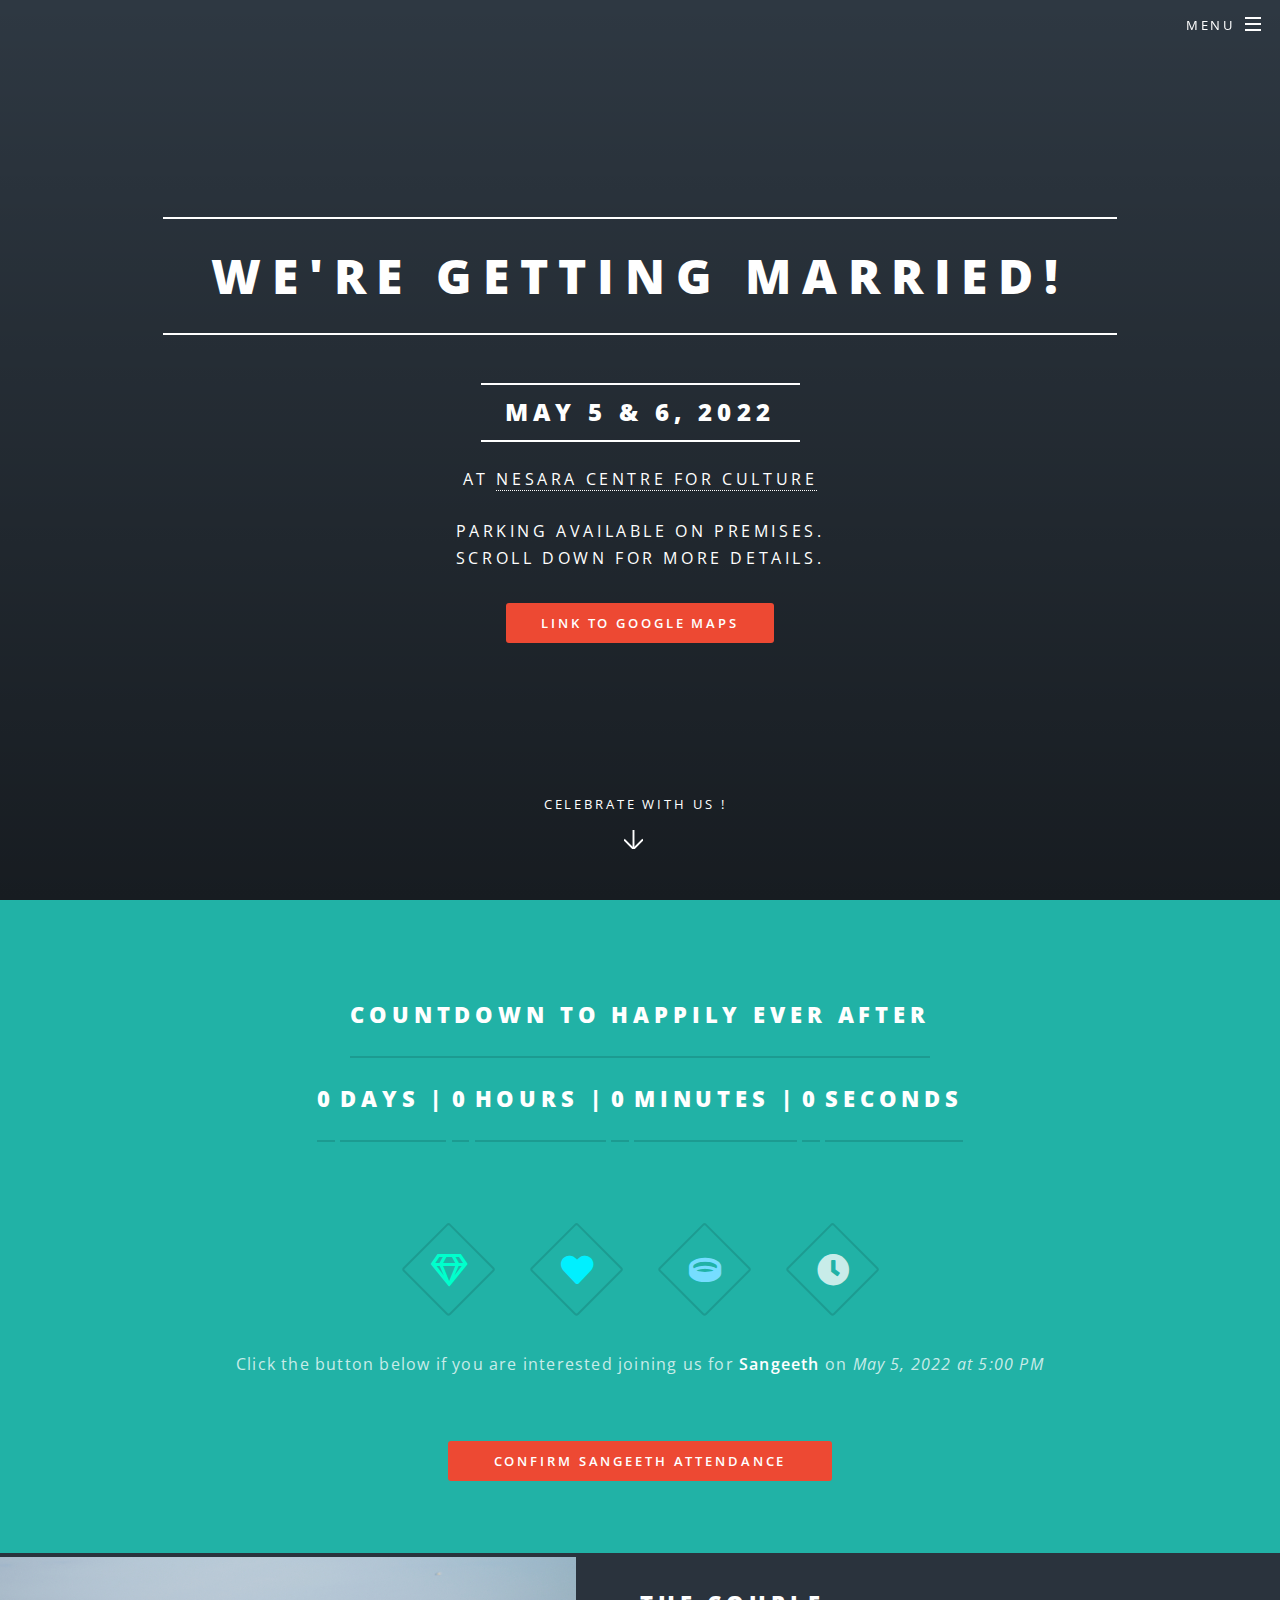
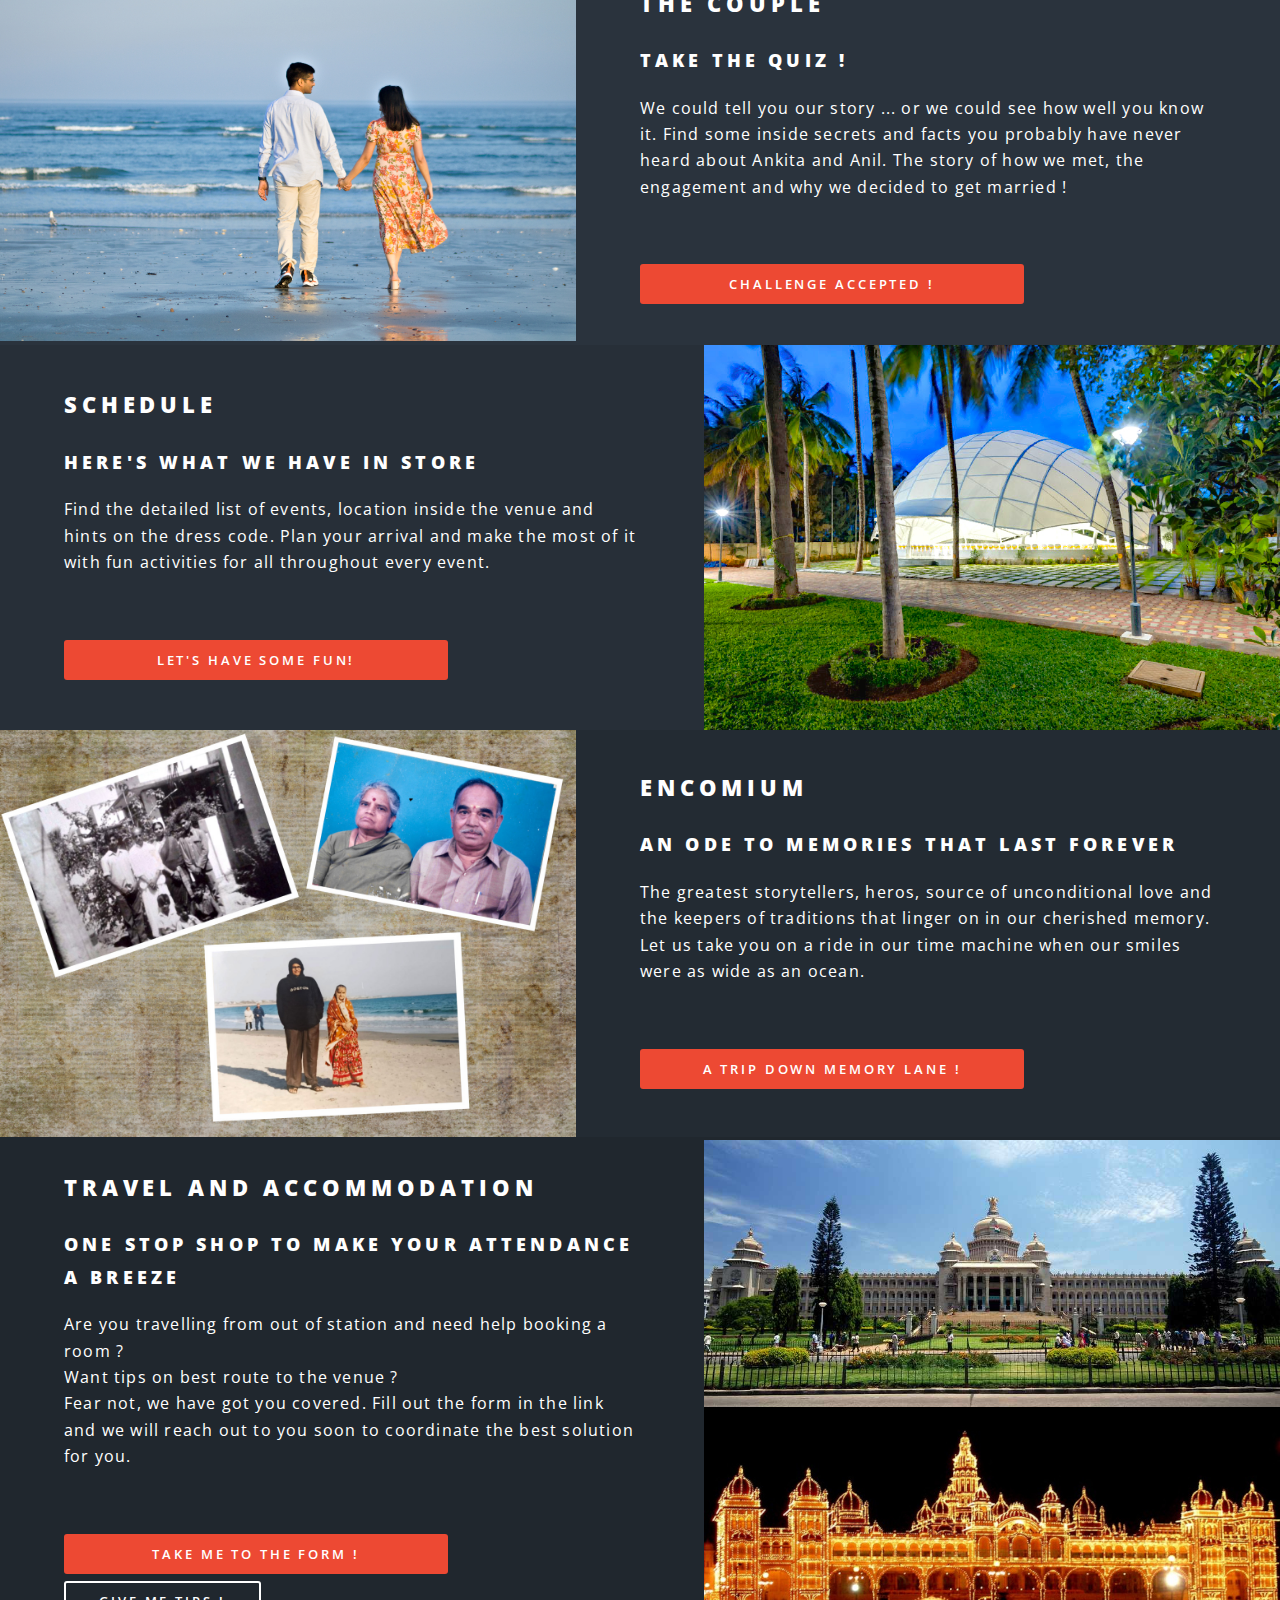
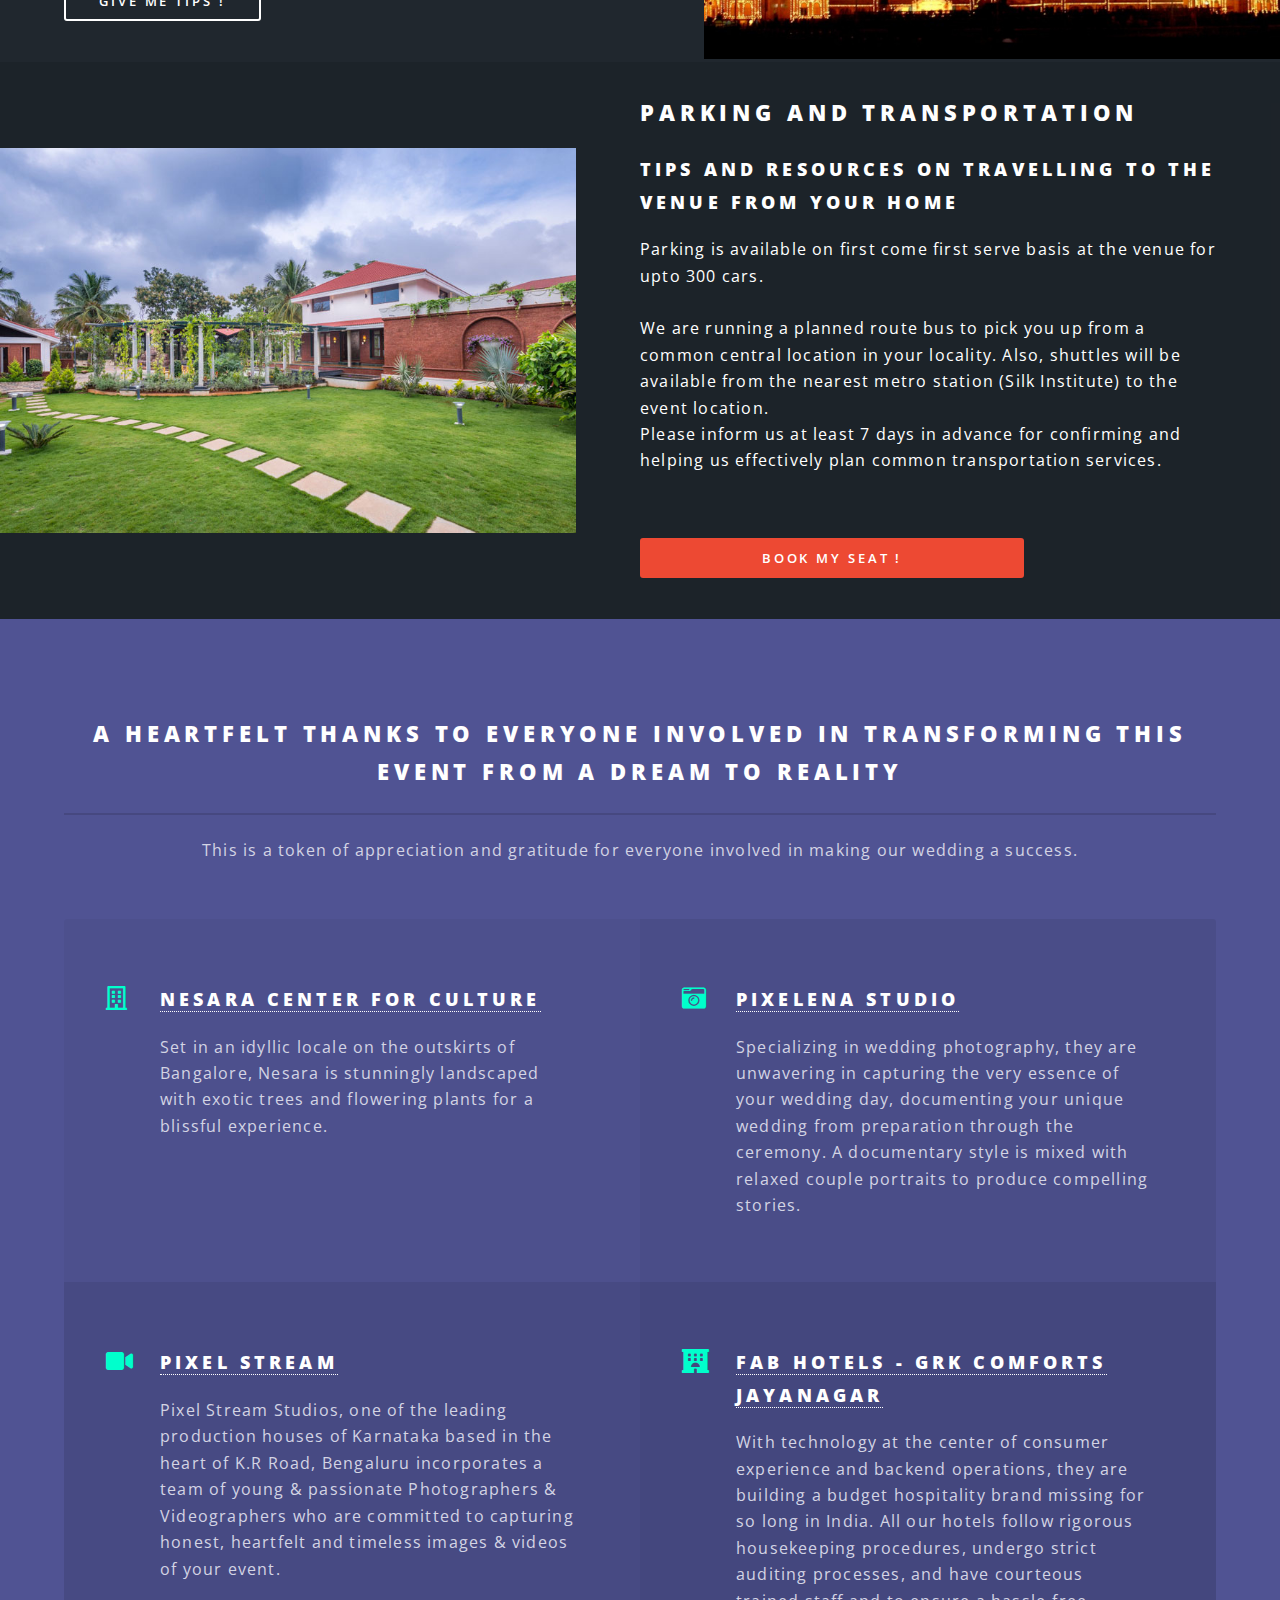
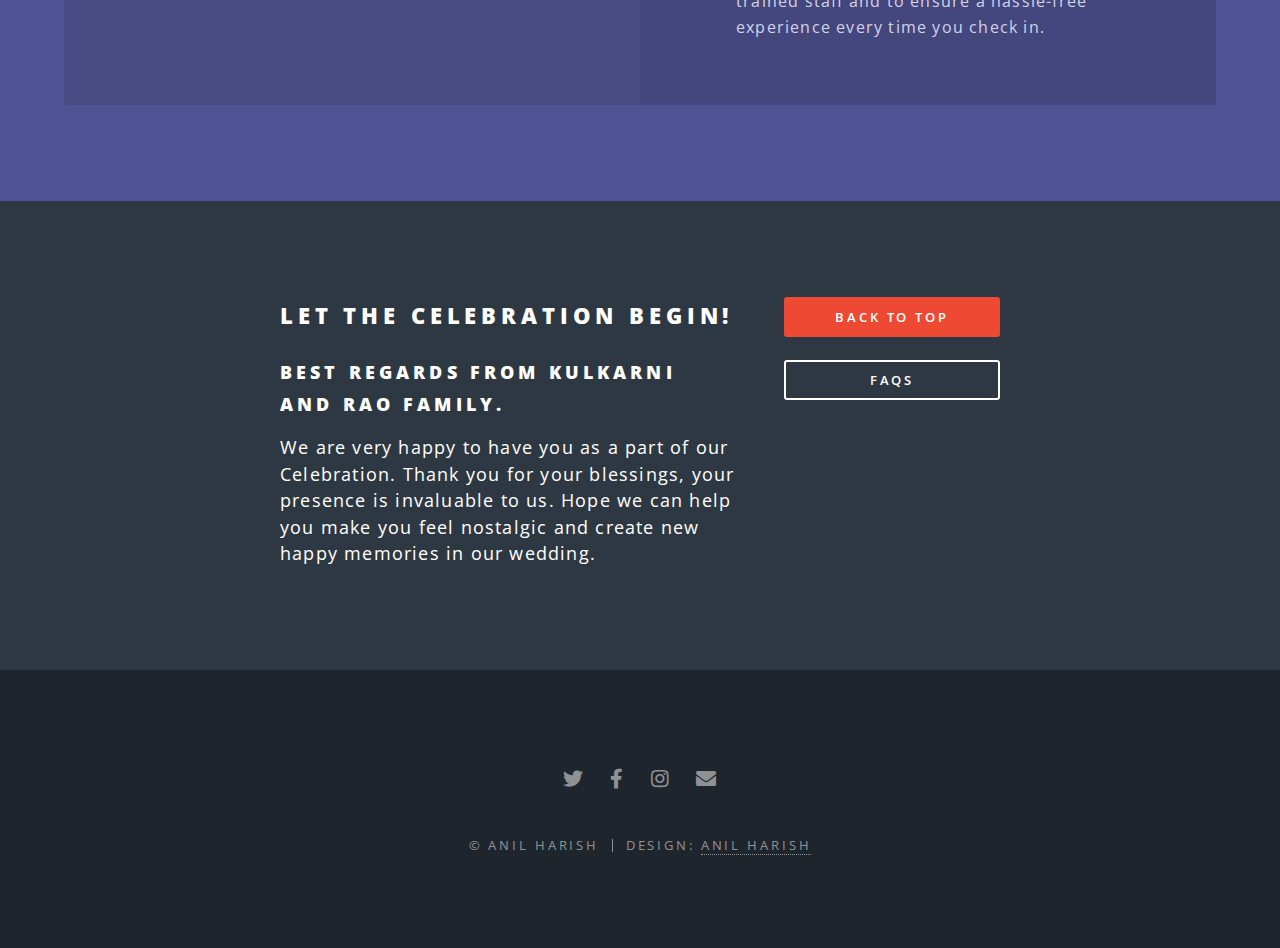
==== index.html @ 4e4dde77 "Update parking and transpotation and change registry to sangeeth RSVP" ====
<!DOCTYPE HTML>
<!--
	Uses base theme from Spectral by HTML5 UP
	Find it here : html5up.net | @ajlkn
	This can be recreated for free for personal and commercial use under the CCA 3.0 license
	(ankitawedsanil.com/license)
-->
<html>
	<head>
		<title>Ankita & Anil</title>
		<meta charset="utf-8" />
		<meta name="viewport" content="width=device-width, initial-scale=1, user-scalable=no" />
		<link rel="stylesheet" href="assets/css/main.css" />
		<noscript><link rel="stylesheet" href="assets/css/noscript.css" /></noscript>
	</head>
	<body class="landing is-preload">

		<!-- Page Wrapper -->
			<div id="page-wrapper">

				<!-- Header -->
					<header id="header" class="alt">
						<h1><a href="index.html">Ankita & Anil</a></h1>
						<nav id="nav">
							<ul>
								<li class="special">
									<a href="#menu" class="menuToggle"><span>Menu</span></a>
									<div id="menu">
										<ul>
											<li><a href="index.html">Home</a></li>
											<li><a href="pages/the_couple.html">The Couple</a></li>
											<li><a href="pages/schedule.html">Schedule</a></li>
											<li><a href="pages/encomium.html">Encomium</a></li>
											<li><a href="pages/photos_and_videos.html">Photos and Videos</a></li>
											<li><a href="pages/travel_and_accommodation.html">Travel & Accommodation</a></li>
											<li><a href="pages/parking_and_transportation.html">Parking & Transportation</a></li>
											<li><a href="pages/sangeeth_rsvp.html">Sangeeth RSVP</a></li>
											<li><a href="pages/faqs.html">FAQs</a></li>
										</ul>
									</div>
								</li>
							</ul>
						</nav>
					</header>

				<!-- Banner -->
					<section id="banner">
						<div class="inner">
							<h2>We're Getting Married!</h2> <br />
							<h3>May 5 & 6, 2022</h3> <br />
							<p>
								At <a href="http://www.thenesara.com/">Nesara Centre For Culture</a> <br />
								<br />
								Parking available on premises. <br />
								Scroll down for more details. <br />
							</p>
							<ul class="actions special">
								<li><a href="https://www.google.com/maps/place/Nesara+Centre+For+Culture+%7C+Luxury+wedding+venue+in+Bangalore/@12.815337,77.489602,13z/data=!4m5!3m4!1s0x0:0xcbd8bb37a777d29d!8m2!3d12.8153366!4d77.4896018?hl=en" class="button primary">Link to Google Maps</a></li>
							</ul>
						</div>
						<a href="#one" class="more scrolly">Celebrate with us !</a>
					</section>

				<!-- One -->
					<section id="one" class="wrapper style1 special">
						<div class="inner">
							<header class="major">
								<h2> Countdown to Happily Ever After </h2>
								<div class="countdown">
									<h2 class="days">Time</h2>
									<h2>Days |</h2>
									<h2 class="hours">Time</h2>
									<h2>Hours |</h2>
									<h2 class="minutes">Time</h2>
									<h2>Minutes |</h2>
									<h2 class="seconds">Time</h2>
									<h2>Seconds</h2>
								</div>
							</header>
							<ul class="icons major">
								<li><span class="icon fa-gem major style1"><span class="label">Lorem</span></span></li>
								<li><span class="icon solid fa-heart major style2"><span class="label">Ipsum</span></span></li>
								<li><span class="icon solid fa-ring major style3"><span class="label">Dolor</span></span></li>
								<li><span class="icon solid fa-clock major style4"><span class="label">Dolor</span></span></li>
							</ul>
							<section>
								<p>
									Click the button below if you are interested joining us for <b>Sangeeth</b> on <i>May 5, 2022 at 5:00 PM</i>
								</p>
								<ul class="actions"></ul>
										<a href="pages/sangeeth_rsvp.html#Sangeeth RSVP" class="button primary fit">Confirm Sangeeth Attendance</a>
								</ul>
							</section>
						</div>
					</section>

				<!-- Two -->
					<section id="two" class="wrapper alt style2">
						<section class="spotlight">
							<div class="image"><img src="images/the_couple.jpg" alt="" /></div><div class="content">
								<h2>The Couple</h2>
								<h3> Take the quiz !</h3>
								<p>
									We could tell you our story ... or we could see how well you know it. Find some inside secrets and facts you probably have never heard about Ankita and Anil. The story of how we met, the engagement and why we decided to get married !<br />
									<ul class="actions"></ul>
										<a href="pages/the_couple.html" class="button primary fit">Challenge Accepted !</a>
									</ul>
								</p>
							</div>
						</section>
						<section class="spotlight">
							<div class="image"><img src="images/schedule.jpg" alt="" /></div><div class="content">
								<h2>Schedule</h2>
								<h3>Here's what we have in store</h3>
								<p>
									Find the detailed list of events, location inside the venue and hints on the dress code. Plan your arrival and make the most of it with fun activities for all throughout every event.<br />
									<ul class="actions"></ul>
										<a href="pages/schedule.html" class="button primary fit">Let's have some fun!</a>
									</ul>
								</p>
							</div>
						</section>
						<section class="spotlight">
							<div class="image"><img src="images/encomium.jpg" alt="" /></div><div class="content">
								<h2>Encomium</h2>
								<h3>An ode to memories that last forever</h3>
								<p>
									The greatest storytellers, heros, source of unconditional love and the keepers of traditions that linger on in our cherished memory. Let us take you on a ride in our time machine when our smiles were as wide as an ocean.</p>
									<ul class="actions"></ul>
										<a href="pages/encomium.html" class="button primary fit">A trip down memory lane !</a>
									</ul>
								</p>
							</div>
						</section>
						<section class="spotlight">
							<div class="image"><img src="images/travel_and_accomadation.jpg" alt="" /></div><div class="content">
								<h2>Travel and Accommodation</h2>
								<h3>One stop shop to make your attendance a breeze</h3>
								<p>
									Are you travelling from out of station and need help booking a room ? <br />
									Want tips on best route to the venue ? <br />
									Fear not, we have got you covered. Fill out the form in the link and we will reach out to you soon to coordinate the best solution for you.
								</p>
									<ul class="actions"></ul>
										<a href="pages/travel_and_accommodation.html#Accommodation Form" class="button primary fit">Take me to the form !</a>
										<a href="pages/travel_and_accommodation.html#Tips" class="button">Give me tips !</a>
									</ul>
								</p>
							</div>
						</section>
						<section class="spotlight">
							<div class="image"><img src="images/parking_and_transportation.jpg" alt="" /></div><div class="content">
								<h2>Parking and Transportation</h2>
								<h3>Tips and resources on travelling to the venue from your home</h3>
								<p>
									Parking is available on first come first serve basis at the venue for upto 300 cars. <br />
									<br />
									We are running a planned route bus to pick you up from a common central location in your locality. Also, shuttles will be available from the nearest metro station (Silk Institute) to the event location. <br />
									Please inform us at least 7 days in advance for confirming and helping us effectively plan common transportation services.<br />
								</p>
								<ul class="actions"></ul>
									<a href="pages/parking_and_transportation.html" class="button primary fit">Book my seat !</a>
								</ul>
								</p>
							</div>
						</section>
					</section>

				<!-- Three -->
					<section id="three" class="wrapper style3 special">
						<div class="inner">
							<header class="major">
								<h2>A heartfelt thanks to everyone involved in transforming this event from a dream to reality</h2>
								<p>This is a token of appreciation and gratitude for everyone involved in making our wedding a success.</p>
							</header>
							<ul class="features">
								<li class="icon fa-building">
									<h3><a href = "http://www.thenesara.com/">Nesara Center For Culture</a></h3>
									<p> Set in an idyllic locale on the outskirts of Bangalore, Nesara is stunningly landscaped with exotic trees and flowering plants for a blissful experience.</p>
								</li>
								<li class="icon solid fa-camera-retro">
									<h3><a href = "https://pixelenastudio.com/">Pixelena Studio</a></h3>
									<p>Specializing in wedding photography, they are unwavering in capturing the very essence of your wedding day, documenting your unique wedding from preparation through the ceremony. A documentary  style is mixed with relaxed couple portraits to produce compelling stories.</p>
								</li>
								<li class="icon solid fa-video">
									<h3><a href = "https://pixelstream.in/">Pixel Stream</a></h3>
									<p>Pixel Stream Studios, one of the leading production houses of Karnataka based in the heart of K.R Road, Bengaluru incorporates a team of young & passionate Photographers & Videographers who are committed to capturing honest, heartfelt and timeless images & videos of your event.</p>
								</li>
								<li class="icon solid fa-hotel">
									<h3><a href = "https://www.fabhotels.com/hotels-in-bangalore/fabhotel-grk-comforts.html">Fab Hotels - GRK Comforts Jayanagar</a></h3>
									<p>With technology at the center of consumer experience and backend operations, they are building a budget hospitality brand missing for so long in India. All our hotels follow rigorous housekeeping procedures, undergo strict auditing processes, and have courteous trained staff and to ensure a hassle-free experience every time you check in.</p>
								</li>
							</ul>
						</div>
					</section>

				<!-- CTA -->
					<section id="cta" class="wrapper style4">
						<div class="inner">
							<header>
								<h2>Let the Celebration Begin!</h2>
								<h3>Best regards from Kulkarni and Rao family.</h3>
								<p>
									We are very happy to have you as a part of our Celebration. Thank you for your blessings, your presence is invaluable to us. Hope we can help you make you feel nostalgic and create new happy memories in our wedding.
								</p>
							</header>
							<ul class="actions stacked">
								<li><a href="#banner" class="button fit primary">Back to top</a></li>
								<li><a href="pages/faqs.html" class="button fit">FAQs</a></li>
							</ul>
						</div>
					</section>

				<!-- Footer -->
					<footer id="footer">
						<ul class="icons">
							<li><a href="twitter.com/anilh92" class="icon brands fa-twitter"><span class="label">Twitter</span></a></li>
							<li><a href="https://www.facebook.com/MY.TIME.IS.N0W/" class="icon brands fa-facebook-f"><span class="label">Facebook</span></a></li>
							<li><a href="https://www.instagram.com/anilh_kashyap/" class="icon brands fa-instagram"><span class="label">Instagram</span></a></li>
							<li><a href="mailto:anilharish@outlook.com?cc=ankitakulkarni1810@gmail.com&subject=Help Me Attend Your Wedding&body=Hi Anil and Ankita,"" class="icon solid fa-envelope"><span class="label">Email</span></a></li>
						</ul>
						<ul class="copyright">
							<li>&copy; Anil Harish</li><li>Design: <a href="https://anilharish.com">Anil Harish</a></li>
						</ul>
					</footer>
			</div>

		<!-- Scripts -->
			<script src="assets/js/jquery.min.js"></script>
			<script src="assets/js/jquery.scrollex.min.js"></script>
			<script src="assets/js/jquery.scrolly.min.js"></script>
			<script src="assets/js/browser.min.js"></script>
			<script src="assets/js/breakpoints.min.js"></script>
			<script src="assets/js/util.js"></script>
			<script src="assets/js/main.js"></script>
			<script src="assets/js/timer.js"></script>

	</body>
</html>
---- assets/css/main.css ----
@import url(fontawesome-all.min.css);
@import url("https://fonts.googleapis.com/css?family=Open+Sans:400,400italic,600,600italic,800,800italic");

/*
	Spectral by HTML5 UP
	html5up.net | @ajlkn
	Free for personal and commercial use under the CCA 3.0 license (html5up.net/license)
*/

html, body, div, span, applet, object,
iframe, h1, h2, h3, h4, h5, h6, p, blockquote,
pre, a, abbr, acronym, address, big, cite,
code, del, dfn, em, img, ins, kbd, q, s, samp,
small, strike, strong, sub, sup, tt, var, b,
u, i, center, dl, dt, dd, ol, ul, li, fieldset,
form, label, legend, table, caption, tbody,
tfoot, thead, tr, th, td, article, aside,
canvas, details, embed, figure, figcaption,
footer, header, hgroup, menu, nav, output, ruby,
section, summary, time, mark, audio, video {
	margin: 0;
	padding: 0;
	border: 0;
	font-size: 100%;
	font: inherit;
	vertical-align: baseline;}

article, aside, details, figcaption, figure,
footer, header, hgroup, menu, nav, section {
	display: block;}

body {
	line-height: 1;
}

ol, ul {
	list-style: none;
}

blockquote, q {
	quotes: none;
}

	blockquote:before, blockquote:after, q:before, q:after {
		content: '';
		content: none;
	}

table {
	border-collapse: collapse;
	border-spacing: 0;
}

body {
	-webkit-text-size-adjust: none;
}

mark {
	background-color: transparent;
	color: inherit;
}

input::-moz-focus-inner {
	border: 0;
	padding: 0;
}

input, select, textarea {
	-moz-appearance: none;
	-webkit-appearance: none;
	-ms-appearance: none;
	appearance: none;
}

/* Basic */

	@-ms-viewport {
		width: device-width;
	}

	html {
		box-sizing: border-box;
	}

	*, *:before, *:after {
		box-sizing: inherit;
	}

	body {
		background: #2e3842;
	}

		body.is-preload *, body.is-preload *:before, body.is-preload *:after {
			-moz-animation: none !important;
			-webkit-animation: none !important;
			-ms-animation: none !important;
			animation: none !important;
			-moz-transition: none !important;
			-webkit-transition: none !important;
			-ms-transition: none !important;
			transition: none !important;
		}

	body, input, select, textarea {
		color: #fff;
		font-family: "Open Sans", Helvetica, sans-serif;
		font-size: 15pt;
		font-weight: 400;
		letter-spacing: 0.075em;
		line-height: 1.65em;
	}

		@media screen and (max-width: 1680px) {

			body, input, select, textarea {
				font-size: 13pt;
			}

		}

		@media screen and (max-width: 1280px) {

			body, input, select, textarea {
				font-size: 12pt;
			}

		}

		@media screen and (max-width: 736px) {

			body, input, select, textarea {
				font-size: 11pt;
				letter-spacing: 0.0375em;
			}

		}

	a {
		-moz-transition: color 0.2s ease, border-bottom-color 0.2s ease;
		-webkit-transition: color 0.2s ease, border-bottom-color 0.2s ease;
		-ms-transition: color 0.2s ease, border-bottom-color 0.2s ease;
		transition: color 0.2s ease, border-bottom-color 0.2s ease;
		border-bottom: dotted 1px;
		color: inherit;
		text-decoration: none;
	}

		a:hover {
			border-bottom-color: transparent;
		}

	strong, b {
		color: #fff;
		font-weight: 600;
	}

	em, i {
		font-style: italic;
	}

	p {
		margin: 0 0 2em 0;
	}

	h1, h2, h3, h4, h5, h6 {
		color: #fff;
		font-weight: 800;
		letter-spacing: 0.225em;
		line-height: 1em;
		margin: 0 0 1em 0;
		text-transform: uppercase;
	}

		h1 a, h2 a, h3 a, h4 a, h5 a, h6 a {
			color: inherit;
			text-decoration: none;
		}

	h2 {
		font-size: 1.35em;
		line-height: 1.75em;
	}

		@media screen and (max-width: 736px) {

			h2 {
				font-size: 1.1em;
				line-height: 1.65em;
			}

		}

	h3 {
		font-size: 1.15em;
		line-height: 1.75em;
	}

		@media screen and (max-width: 736px) {

			h3 {
				font-size: 1em;
				line-height: 1.65em;
			}

		}

	h4 {
		font-size: 1em;
		line-height: 1.5em;
	}

	h5 {
		font-size: 0.8em;
		line-height: 1.5em;
	}

	h6 {
		font-size: 0.7em;
		line-height: 1.5em;
	}

	sub {
		font-size: 0.8em;
		position: relative;
		top: 0.5em;
	}

	sup {
		font-size: 0.8em;
		position: relative;
		top: -0.5em;
	}

	hr {
		border: 0;
		border-bottom: solid 2px #fff;
		margin: 3em 0;
	}

		hr.major {
			margin: 4.5em 0;
		}

	blockquote {
		border-left: solid 4px #fff;
		font-style: italic;
		margin: 0 0 2em 0;
		padding: 0.5em 0 0.5em 2em;
	}

	code {
		background: rgba(144, 144, 144, 0.25);
		border-radius: 3px;
		font-family: "Courier New", monospace;
		font-size: 0.9em;
		letter-spacing: 0;
		margin: 0 0.25em;
		padding: 0.25em 0.65em;
	}

	pre {
		-webkit-overflow-scrolling: touch;
		font-family: "Courier New", monospace;
		font-size: 0.9em;
		margin: 0 0 2em 0;
	}

		pre code {
			display: block;
			line-height: 1.75em;
			padding: 1em 1.5em;
			overflow-x: auto;
		}

	.align-left {
		text-align: left;
	}

	.align-center {
		text-align: center;
	}

	.align-right {
		text-align: right;
	}

/* Row */

	.row {
		display: flex;
		flex-wrap: wrap;
		box-sizing: border-box;
		align-items: stretch;
	}

		.row > * {
			box-sizing: border-box;
		}

		.row.gtr-uniform > * > :last-child {
			margin-bottom: 0;
		}

		.row.aln-left {
			justify-content: flex-start;
		}

		.row.aln-center {
			justify-content: center;
		}

		.row.aln-right {
			justify-content: flex-end;
		}

		.row.aln-top {
			align-items: flex-start;
		}

		.row.aln-middle {
			align-items: center;
		}

		.row.aln-bottom {
			align-items: flex-end;
		}

		.row > .imp {
			order: -1;
		}

		.row > .col-1 {
			width: 8.33333%;
		}

		.row > .off-1 {
			margin-left: 8.33333%;
		}

		.row > .col-2 {
			width: 16.66667%;
		}

		.row > .off-2 {
			margin-left: 16.66667%;
		}

		.row > .col-3 {
			width: 25%;
		}

		.row > .off-3 {
			margin-left: 25%;
		}

		.row > .col-4 {
			width: 33.33333%;
		}

		.row > .off-4 {
			margin-left: 33.33333%;
		}

		.row > .col-5 {
			width: 41.66667%;
		}

		.row > .off-5 {
			margin-left: 41.66667%;
		}

		.row > .col-6 {
			width: 50%;
		}

		.row > .off-6 {
			margin-left: 50%;
		}

		.row > .col-7 {
			width: 58.33333%;
		}

		.row > .off-7 {
			margin-left: 58.33333%;
		}

		.row > .col-8 {
			width: 66.66667%;
		}

		.row > .off-8 {
			margin-left: 66.66667%;
		}

		.row > .col-9 {
			width: 75%;
		}

		.row > .off-9 {
			margin-left: 75%;
		}

		.row > .col-10 {
			width: 83.33333%;
		}

		.row > .off-10 {
			margin-left: 83.33333%;
		}

		.row > .col-11 {
			width: 91.66667%;
		}

		.row > .off-11 {
			margin-left: 91.66667%;
		}

		.row > .col-12 {
			width: 100%;
		}

		.row > .off-12 {
			margin-left: 100%;
		}

		.row.gtr-0 {
			margin-top: 0;
			margin-left: 0em;
		}

			.row.gtr-0 > * {
				padding: 0 0 0 0em;
			}

			.row.gtr-0.gtr-uniform {
				margin-top: 0em;
			}

				.row.gtr-0.gtr-uniform > * {
					padding-top: 0em;
				}

		.row.gtr-25 {
			margin-top: 0;
			margin-left: -0.375em;
		}

			.row.gtr-25 > * {
				padding: 0 0 0 0.375em;
			}

			.row.gtr-25.gtr-uniform {
				margin-top: -0.375em;
			}

				.row.gtr-25.gtr-uniform > * {
					padding-top: 0.375em;
				}

		.row.gtr-50 {
			margin-top: 0;
			margin-left: -0.75em;
		}

			.row.gtr-50 > * {
				padding: 0 0 0 0.75em;
			}

			.row.gtr-50.gtr-uniform {
				margin-top: -0.75em;
			}

				.row.gtr-50.gtr-uniform > * {
					padding-top: 0.75em;
				}

		.row {
			margin-top: 0;
			margin-left: -1.5em;
		}

			.row > * {
				padding: 0 0 0 1.5em;
			}

			.row.gtr-uniform {
				margin-top: -1.5em;
			}

				.row.gtr-uniform > * {
					padding-top: 1.5em;
				}

		.row.gtr-150 {
			margin-top: 0;
			margin-left: -2.25em;
		}

			.row.gtr-150 > * {
				padding: 0 0 0 2.25em;
			}

			.row.gtr-150.gtr-uniform {
				margin-top: -2.25em;
			}

				.row.gtr-150.gtr-uniform > * {
					padding-top: 2.25em;
				}

		.row.gtr-200 {
			margin-top: 0;
			margin-left: -3em;
		}

			.row.gtr-200 > * {
				padding: 0 0 0 3em;
			}

			.row.gtr-200.gtr-uniform {
				margin-top: -3em;
			}

				.row.gtr-200.gtr-uniform > * {
					padding-top: 3em;
				}

		@media screen and (max-width: 1680px) {

			.row {
				display: flex;
				flex-wrap: wrap;
				box-sizing: border-box;
				align-items: stretch;
			}

				.row > * {
					box-sizing: border-box;
				}

				.row.gtr-uniform > * > :last-child {
					margin-bottom: 0;
				}

				.row.aln-left {
					justify-content: flex-start;
				}

				.row.aln-center {
					justify-content: center;
				}

				.row.aln-right {
					justify-content: flex-end;
				}

				.row.aln-top {
					align-items: flex-start;
				}

				.row.aln-middle {
					align-items: center;
				}

				.row.aln-bottom {
					align-items: flex-end;
				}

				.row > .imp-xlarge {
					order: -1;
				}

				.row > .col-1-xlarge {
					width: 8.33333%;
				}

				.row > .off-1-xlarge {
					margin-left: 8.33333%;
				}

				.row > .col-2-xlarge {
					width: 16.66667%;
				}

				.row > .off-2-xlarge {
					margin-left: 16.66667%;
				}

				.row > .col-3-xlarge {
					width: 25%;
				}

				.row > .off-3-xlarge {
					margin-left: 25%;
				}

				.row > .col-4-xlarge {
					width: 33.33333%;
				}

				.row > .off-4-xlarge {
					margin-left: 33.33333%;
				}

				.row > .col-5-xlarge {
					width: 41.66667%;
				}

				.row > .off-5-xlarge {
					margin-left: 41.66667%;
				}

				.row > .col-6-xlarge {
					width: 50%;
				}

				.row > .off-6-xlarge {
					margin-left: 50%;
				}

				.row > .col-7-xlarge {
					width: 58.33333%;
				}

				.row > .off-7-xlarge {
					margin-left: 58.33333%;
				}

				.row > .col-8-xlarge {
					width: 66.66667%;
				}

				.row > .off-8-xlarge {
					margin-left: 66.66667%;
				}

				.row > .col-9-xlarge {
					width: 75%;
				}

				.row > .off-9-xlarge {
					margin-left: 75%;
				}

				.row > .col-10-xlarge {
					width: 83.33333%;
				}

				.row > .off-10-xlarge {
					margin-left: 83.33333%;
				}

				.row > .col-11-xlarge {
					width: 91.66667%;
				}

				.row > .off-11-xlarge {
					margin-left: 91.66667%;
				}

				.row > .col-12-xlarge {
					width: 100%;
				}

				.row > .off-12-xlarge {
					margin-left: 100%;
				}

				.row.gtr-0 {
					margin-top: 0;
					margin-left: 0em;
				}

					.row.gtr-0 > * {
						padding: 0 0 0 0em;
					}

					.row.gtr-0.gtr-uniform {
						margin-top: 0em;
					}

						.row.gtr-0.gtr-uniform > * {
							padding-top: 0em;
						}

				.row.gtr-25 {
					margin-top: 0;
					margin-left: -0.375em;
				}

					.row.gtr-25 > * {
						padding: 0 0 0 0.375em;
					}

					.row.gtr-25.gtr-uniform {
						margin-top: -0.375em;
					}

						.row.gtr-25.gtr-uniform > * {
							padding-top: 0.375em;
						}

				.row.gtr-50 {
					margin-top: 0;
					margin-left: -0.75em;
				}

					.row.gtr-50 > * {
						padding: 0 0 0 0.75em;
					}

					.row.gtr-50.gtr-uniform {
						margin-top: -0.75em;
					}

						.row.gtr-50.gtr-uniform > * {
							padding-top: 0.75em;
						}

				.row {
					margin-top: 0;
					margin-left: -1.5em;
				}

					.row > * {
						padding: 0 0 0 1.5em;
					}

					.row.gtr-uniform {
						margin-top: -1.5em;
					}

						.row.gtr-uniform > * {
							padding-top: 1.5em;
						}

				.row.gtr-150 {
					margin-top: 0;
					margin-left: -2.25em;
				}

					.row.gtr-150 > * {
						padding: 0 0 0 2.25em;
					}

					.row.gtr-150.gtr-uniform {
						margin-top: -2.25em;
					}

						.row.gtr-150.gtr-uniform > * {
							padding-top: 2.25em;
						}

				.row.gtr-200 {
					margin-top: 0;
					margin-left: -3em;
				}

					.row.gtr-200 > * {
						padding: 0 0 0 3em;
					}

					.row.gtr-200.gtr-uniform {
						margin-top: -3em;
					}

						.row.gtr-200.gtr-uniform > * {
							padding-top: 3em;
						}

		}

		@media screen and (max-width: 1280px) {

			.row {
				display: flex;
				flex-wrap: wrap;
				box-sizing: border-box;
				align-items: stretch;
			}

				.row > * {
					box-sizing: border-box;
				}

				.row.gtr-uniform > * > :last-child {
					margin-bottom: 0;
				}

				.row.aln-left {
					justify-content: flex-start;
				}

				.row.aln-center {
					justify-content: center;
				}

				.row.aln-right {
					justify-content: flex-end;
				}

				.row.aln-top {
					align-items: flex-start;
				}

				.row.aln-middle {
					align-items: center;
				}

				.row.aln-bottom {
					align-items: flex-end;
				}

				.row > .imp-large {
					order: -1;
				}

				.row > .col-1-large {
					width: 8.33333%;
				}

				.row > .off-1-large {
					margin-left: 8.33333%;
				}

				.row > .col-2-large {
					width: 16.66667%;
				}

				.row > .off-2-large {
					margin-left: 16.66667%;
				}

				.row > .col-3-large {
					width: 25%;
				}

				.row > .off-3-large {
					margin-left: 25%;
				}

				.row > .col-4-large {
					width: 33.33333%;
				}

				.row > .off-4-large {
					margin-left: 33.33333%;
				}

				.row > .col-5-large {
					width: 41.66667%;
				}

				.row > .off-5-large {
					margin-left: 41.66667%;
				}

				.row > .col-6-large {
					width: 50%;
				}

				.row > .off-6-large {
					margin-left: 50%;
				}

				.row > .col-7-large {
					width: 58.33333%;
				}

				.row > .off-7-large {
					margin-left: 58.33333%;
				}

				.row > .col-8-large {
					width: 66.66667%;
				}

				.row > .off-8-large {
					margin-left: 66.66667%;
				}

				.row > .col-9-large {
					width: 75%;
				}

				.row > .off-9-large {
					margin-left: 75%;
				}

				.row > .col-10-large {
					width: 83.33333%;
				}

				.row > .off-10-large {
					margin-left: 83.33333%;
				}

				.row > .col-11-large {
					width: 91.66667%;
				}

				.row > .off-11-large {
					margin-left: 91.66667%;
				}

				.row > .col-12-large {
					width: 100%;
				}

				.row > .off-12-large {
					margin-left: 100%;
				}

				.row.gtr-0 {
					margin-top: 0;
					margin-left: 0em;
				}

					.row.gtr-0 > * {
						padding: 0 0 0 0em;
					}

					.row.gtr-0.gtr-uniform {
						margin-top: 0em;
					}

						.row.gtr-0.gtr-uniform > * {
							padding-top: 0em;
						}

				.row.gtr-25 {
					margin-top: 0;
					margin-left: -0.375em;
				}

					.row.gtr-25 > * {
						padding: 0 0 0 0.375em;
					}

					.row.gtr-25.gtr-uniform {
						margin-top: -0.375em;
					}

						.row.gtr-25.gtr-uniform > * {
							padding-top: 0.375em;
						}

				.row.gtr-50 {
					margin-top: 0;
					margin-left: -0.75em;
				}

					.row.gtr-50 > * {
						padding: 0 0 0 0.75em;
					}

					.row.gtr-50.gtr-uniform {
						margin-top: -0.75em;
					}

						.row.gtr-50.gtr-uniform > * {
							padding-top: 0.75em;
						}

				.row {
					margin-top: 0;
					margin-left: -1.5em;
				}

					.row > * {
						padding: 0 0 0 1.5em;
					}

					.row.gtr-uniform {
						margin-top: -1.5em;
					}

						.row.gtr-uniform > * {
							padding-top: 1.5em;
						}

				.row.gtr-150 {
					margin-top: 0;
					margin-left: -2.25em;
				}

					.row.gtr-150 > * {
						padding: 0 0 0 2.25em;
					}

					.row.gtr-150.gtr-uniform {
						margin-top: -2.25em;
					}

						.row.gtr-150.gtr-uniform > * {
							padding-top: 2.25em;
						}

				.row.gtr-200 {
					margin-top: 0;
					margin-left: -3em;
				}

					.row.gtr-200 > * {
						padding: 0 0 0 3em;
					}

					.row.gtr-200.gtr-uniform {
						margin-top: -3em;
					}

						.row.gtr-200.gtr-uniform > * {
							padding-top: 3em;
						}

		}

		@media screen and (max-width: 980px) {

			.row {
				display: flex;
				flex-wrap: wrap;
				box-sizing: border-box;
				align-items: stretch;
			}

				.row > * {
					box-sizing: border-box;
				}

				.row.gtr-uniform > * > :last-child {
					margin-bottom: 0;
				}

				.row.aln-left {
					justify-content: flex-start;
				}

				.row.aln-center {
					justify-content: center;
				}

				.row.aln-right {
					justify-content: flex-end;
				}

				.row.aln-top {
					align-items: flex-start;
				}

				.row.aln-middle {
					align-items: center;
				}

				.row.aln-bottom {
					align-items: flex-end;
				}

				.row > .imp-medium {
					order: -1;
				}

				.row > .col-1-medium {
					width: 8.33333%;
				}

				.row > .off-1-medium {
					margin-left: 8.33333%;
				}

				.row > .col-2-medium {
					width: 16.66667%;
				}

				.row > .off-2-medium {
					margin-left: 16.66667%;
				}

				.row > .col-3-medium {
					width: 25%;
				}

				.row > .off-3-medium {
					margin-left: 25%;
				}

				.row > .col-4-medium {
					width: 33.33333%;
				}

				.row > .off-4-medium {
					margin-left: 33.33333%;
				}

				.row > .col-5-medium {
					width: 41.66667%;
				}

				.row > .off-5-medium {
					margin-left: 41.66667%;
				}

				.row > .col-6-medium {
					width: 50%;
				}

				.row > .off-6-medium {
					margin-left: 50%;
				}

				.row > .col-7-medium {
					width: 58.33333%;
				}

				.row > .off-7-medium {
					margin-left: 58.33333%;
				}

				.row > .col-8-medium {
					width: 66.66667%;
				}

				.row > .off-8-medium {
					margin-left: 66.66667%;
				}

				.row > .col-9-medium {
					width: 75%;
				}

				.row > .off-9-medium {
					margin-left: 75%;
				}

				.row > .col-10-medium {
					width: 83.33333%;
				}

				.row > .off-10-medium {
					margin-left: 83.33333%;
				}

				.row > .col-11-medium {
					width: 91.66667%;
				}

				.row > .off-11-medium {
					margin-left: 91.66667%;
				}

				.row > .col-12-medium {
					width: 100%;
				}

				.row > .off-12-medium {
					margin-left: 100%;
				}

				.row.gtr-0 {
					margin-top: 0;
					margin-left: 0em;
				}

					.row.gtr-0 > * {
						padding: 0 0 0 0em;
					}

					.row.gtr-0.gtr-uniform {
						margin-top: 0em;
					}

						.row.gtr-0.gtr-uniform > * {
							padding-top: 0em;
						}

				.row.gtr-25 {
					margin-top: 0;
					margin-left: -0.375em;
				}

					.row.gtr-25 > * {
						padding: 0 0 0 0.375em;
					}

					.row.gtr-25.gtr-uniform {
						margin-top: -0.375em;
					}

						.row.gtr-25.gtr-uniform > * {
							padding-top: 0.375em;
						}

				.row.gtr-50 {
					margin-top: 0;
					margin-left: -0.75em;
				}

					.row.gtr-50 > * {
						padding: 0 0 0 0.75em;
					}

					.row.gtr-50.gtr-uniform {
						margin-top: -0.75em;
					}

						.row.gtr-50.gtr-uniform > * {
							padding-top: 0.75em;
						}

				.row {
					margin-top: 0;
					margin-left: -1.5em;
				}

					.row > * {
						padding: 0 0 0 1.5em;
					}

					.row.gtr-uniform {
						margin-top: -1.5em;
					}

						.row.gtr-uniform > * {
							padding-top: 1.5em;
						}

				.row.gtr-150 {
					margin-top: 0;
					margin-left: -2.25em;
				}

					.row.gtr-150 > * {
						padding: 0 0 0 2.25em;
					}

					.row.gtr-150.gtr-uniform {
						margin-top: -2.25em;
					}

						.row.gtr-150.gtr-uniform > * {
							padding-top: 2.25em;
						}

				.row.gtr-200 {
					margin-top: 0;
					margin-left: -3em;
				}

					.row.gtr-200 > * {
						padding: 0 0 0 3em;
					}

					.row.gtr-200.gtr-uniform {
						margin-top: -3em;
					}

						.row.gtr-200.gtr-uniform > * {
							padding-top: 3em;
						}

		}

		@media screen and (max-width: 736px) {

			.row {
				display: flex;
				flex-wrap: wrap;
				box-sizing: border-box;
				align-items: stretch;
			}

				.row > * {
					box-sizing: border-box;
				}

				.row.gtr-uniform > * > :last-child {
					margin-bottom: 0;
				}

				.row.aln-left {
					justify-content: flex-start;
				}

				.row.aln-center {
					justify-content: center;
				}

				.row.aln-right {
					justify-content: flex-end;
				}

				.row.aln-top {
					align-items: flex-start;
				}

				.row.aln-middle {
					align-items: center;
				}

				.row.aln-bottom {
					align-items: flex-end;
				}

				.row > .imp-small {
					order: -1;
				}

				.row > .col-1-small {
					width: 8.33333%;
				}

				.row > .off-1-small {
					margin-left: 8.33333%;
				}

				.row > .col-2-small {
					width: 16.66667%;
				}

				.row > .off-2-small {
					margin-left: 16.66667%;
				}

				.row > .col-3-small {
					width: 25%;
				}

				.row > .off-3-small {
					margin-left: 25%;
				}

				.row > .col-4-small {
					width: 33.33333%;
				}

				.row > .off-4-small {
					margin-left: 33.33333%;
				}

				.row > .col-5-small {
					width: 41.66667%;
				}

				.row > .off-5-small {
					margin-left: 41.66667%;
				}

				.row > .col-6-small {
					width: 50%;
				}

				.row > .off-6-small {
					margin-left: 50%;
				}

				.row > .col-7-small {
					width: 58.33333%;
				}

				.row > .off-7-small {
					margin-left: 58.33333%;
				}

				.row > .col-8-small {
					width: 66.66667%;
				}

				.row > .off-8-small {
					margin-left: 66.66667%;
				}

				.row > .col-9-small {
					width: 75%;
				}

				.row > .off-9-small {
					margin-left: 75%;
				}

				.row > .col-10-small {
					width: 83.33333%;
				}

				.row > .off-10-small {
					margin-left: 83.33333%;
				}

				.row > .col-11-small {
					width: 91.66667%;
				}

				.row > .off-11-small {
					margin-left: 91.66667%;
				}

				.row > .col-12-small {
					width: 100%;
				}

				.row > .off-12-small {
					margin-left: 100%;
				}

				.row.gtr-0 {
					margin-top: 0;
					margin-left: 0em;
				}

					.row.gtr-0 > * {
						padding: 0 0 0 0em;
					}

					.row.gtr-0.gtr-uniform {
						margin-top: 0em;
					}

						.row.gtr-0.gtr-uniform > * {
							padding-top: 0em;
						}

				.row.gtr-25 {
					margin-top: 0;
					margin-left: -0.375em;
				}

					.row.gtr-25 > * {
						padding: 0 0 0 0.375em;
					}

					.row.gtr-25.gtr-uniform {
						margin-top: -0.375em;
					}

						.row.gtr-25.gtr-uniform > * {
							padding-top: 0.375em;
						}

				.row.gtr-50 {
					margin-top: 0;
					margin-left: -0.75em;
				}

					.row.gtr-50 > * {
						padding: 0 0 0 0.75em;
					}

					.row.gtr-50.gtr-uniform {
						margin-top: -0.75em;
					}

						.row.gtr-50.gtr-uniform > * {
							padding-top: 0.75em;
						}

				.row {
					margin-top: 0;
					margin-left: -1.5em;
				}

					.row > * {
						padding: 0 0 0 1.5em;
					}

					.row.gtr-uniform {
						margin-top: -1.5em;
					}

						.row.gtr-uniform > * {
							padding-top: 1.5em;
						}

				.row.gtr-150 {
					margin-top: 0;
					margin-left: -2.25em;
				}

					.row.gtr-150 > * {
						padding: 0 0 0 2.25em;
					}

					.row.gtr-150.gtr-uniform {
						margin-top: -2.25em;
					}

						.row.gtr-150.gtr-uniform > * {
							padding-top: 2.25em;
						}

				.row.gtr-200 {
					margin-top: 0;
					margin-left: -3em;
				}

					.row.gtr-200 > * {
						padding: 0 0 0 3em;
					}

					.row.gtr-200.gtr-uniform {
						margin-top: -3em;
					}

						.row.gtr-200.gtr-uniform > * {
							padding-top: 3em;
						}

		}

		@media screen and (max-width: 480px) {

			.row {
				display: flex;
				flex-wrap: wrap;
				box-sizing: border-box;
				align-items: stretch;
			}

				.row > * {
					box-sizing: border-box;
				}

				.row.gtr-uniform > * > :last-child {
					margin-bottom: 0;
				}

				.row.aln-left {
					justify-content: flex-start;
				}

				.row.aln-center {
					justify-content: center;
				}

				.row.aln-right {
					justify-content: flex-end;
				}

				.row.aln-top {
					align-items: flex-start;
				}

				.row.aln-middle {
					align-items: center;
				}

				.row.aln-bottom {
					align-items: flex-end;
				}

				.row > .imp-xsmall {
					order: -1;
				}

				.row > .col-1-xsmall {
					width: 8.33333%;
				}

				.row > .off-1-xsmall {
					margin-left: 8.33333%;
				}

				.row > .col-2-xsmall {
					width: 16.66667%;
				}

				.row > .off-2-xsmall {
					margin-left: 16.66667%;
				}

				.row > .col-3-xsmall {
					width: 25%;
				}

				.row > .off-3-xsmall {
					margin-left: 25%;
				}

				.row > .col-4-xsmall {
					width: 33.33333%;
				}

				.row > .off-4-xsmall {
					margin-left: 33.33333%;
				}

				.row > .col-5-xsmall {
					width: 41.66667%;
				}

				.row > .off-5-xsmall {
					margin-left: 41.66667%;
				}

				.row > .col-6-xsmall {
					width: 50%;
				}

				.row > .off-6-xsmall {
					margin-left: 50%;
				}

				.row > .col-7-xsmall {
					width: 58.33333%;
				}

				.row > .off-7-xsmall {
					margin-left: 58.33333%;
				}

				.row > .col-8-xsmall {
					width: 66.66667%;
				}

				.row > .off-8-xsmall {
					margin-left: 66.66667%;
				}

				.row > .col-9-xsmall {
					width: 75%;
				}

				.row > .off-9-xsmall {
					margin-left: 75%;
				}

				.row > .col-10-xsmall {
					width: 83.33333%;
				}

				.row > .off-10-xsmall {
					margin-left: 83.33333%;
				}

				.row > .col-11-xsmall {
					width: 91.66667%;
				}

				.row > .off-11-xsmall {
					margin-left: 91.66667%;
				}

				.row > .col-12-xsmall {
					width: 100%;
				}

				.row > .off-12-xsmall {
					margin-left: 100%;
				}

				.row.gtr-0 {
					margin-top: 0;
					margin-left: 0em;
				}

					.row.gtr-0 > * {
						padding: 0 0 0 0em;
					}

					.row.gtr-0.gtr-uniform {
						margin-top: 0em;
					}

						.row.gtr-0.gtr-uniform > * {
							padding-top: 0em;
						}

				.row.gtr-25 {
					margin-top: 0;
					margin-left: -0.375em;
				}

					.row.gtr-25 > * {
						padding: 0 0 0 0.375em;
					}

					.row.gtr-25.gtr-uniform {
						margin-top: -0.375em;
					}

						.row.gtr-25.gtr-uniform > * {
							padding-top: 0.375em;
						}

				.row.gtr-50 {
					margin-top: 0;
					margin-left: -0.75em;
				}

					.row.gtr-50 > * {
						padding: 0 0 0 0.75em;
					}

					.row.gtr-50.gtr-uniform {
						margin-top: -0.75em;
					}

						.row.gtr-50.gtr-uniform > * {
							padding-top: 0.75em;
						}

				.row {
					margin-top: 0;
					margin-left: -1.5em;
				}

					.row > * {
						padding: 0 0 0 1.5em;
					}

					.row.gtr-uniform {
						margin-top: -1.5em;
					}

						.row.gtr-uniform > * {
							padding-top: 1.5em;
						}

				.row.gtr-150 {
					margin-top: 0;
					margin-left: -2.25em;
				}

					.row.gtr-150 > * {
						padding: 0 0 0 2.25em;
					}

					.row.gtr-150.gtr-uniform {
						margin-top: -2.25em;
					}

						.row.gtr-150.gtr-uniform > * {
							padding-top: 2.25em;
						}

				.row.gtr-200 {
					margin-top: 0;
					margin-left: -3em;
				}

					.row.gtr-200 > * {
						padding: 0 0 0 3em;
					}

					.row.gtr-200.gtr-uniform {
						margin-top: -3em;
					}

						.row.gtr-200.gtr-uniform > * {
							padding-top: 3em;
						}

		}

/* Section/Article */

	section.special, article.special {
		text-align: center;
	}

	header p {
		color: rgba(255, 255, 255, 0.5);
		position: relative;
		top: -0.25em;
	}

	header h3 + p {
		font-size: 1.1em;
	}

	header h4 + p,
	header h5 + p,
	header h6 + p {
		font-size: 0.9em;
	}

	header.major {
		margin: 0 0 3.5em 0;
	}

		header.major h2, header.major h3, header.major h4, header.major h5, header.major h6 {
			border-bottom: solid 2px #fff;
			display: inline-block;
			padding-bottom: 1em;
			position: relative;
		}

			header.major h2:after, header.major h3:after, header.major h4:after, header.major h5:after, header.major h6:after {
				content: '';
				display: block;
				height: 1px;
			}

		header.major p {
			color: #fff;
			top: 0;
		}

		@media screen and (max-width: 736px) {

			header.major {
				margin: 0 0 2em 0;
			}

		}

	@media screen and (max-width: 980px) {

		header br {
			display: none;
		}

	}

/* Form */

	form {
		margin: 0 0 2em 0;
	}

	label {
		color: #fff;
		display: block;
		font-size: 0.9em;
		font-weight: 600;
		margin: 0 0 1em 0;
	}

	input[type="text"],
	input[type="password"],
	input[type="email"],
	select,
	textarea {
		-moz-appearance: none;
		-webkit-appearance: none;
		-ms-appearance: none;
		appearance: none;
		background-color: rgba(144, 144, 144, 0.25);
		border-radius: 3px;
		border: none;
		color: inherit;
		display: block;
		outline: 0;
		padding: 0 1em;
		text-decoration: none;
		width: 100%;
	}

		input[type="text"]:invalid,
		input[type="password"]:invalid,
		input[type="email"]:invalid,
		select:invalid,
		textarea:invalid {
			box-shadow: none;
		}

		input[type="text"]:focus,
		input[type="password"]:focus,
		input[type="email"]:focus,
		select:focus,
		textarea:focus {
			box-shadow: 0 0 0 2px #21b2a6;
		}

	select {
		background-size: 1.25em;
		background-repeat: no-repeat;
		background-position: calc(100% - 1em) center;
		height: 2.75em;
		padding-right: 2.75em;
		text-overflow: ellipsis;
	}

		select:focus::-ms-value {
			background-color: transparent;
		}

		select::-ms-expand {
			display: none;
		}

	input[type="text"],
	input[type="password"],
	input[type="email"],
	select {
		height: 2.75em;
	}

	textarea {
		padding: 0.75em 1em;
	}

	input[type="checkbox"],
	input[type="radio"] {
		-moz-appearance: none;
		-webkit-appearance: none;
		-ms-appearance: none;
		appearance: none;
		display: block;
		float: left;
		margin-right: -2em;
		opacity: 0;
		width: 1em;
		z-index: -1;
	}

		input[type="checkbox"] + label,
		input[type="radio"] + label {
			text-decoration: none;
			color: #fff;
			cursor: pointer;
			display: inline-block;
			font-size: 1em;
			font-weight: 400;
			padding-left: 2.4em;
			padding-right: 0.75em;
			position: relative;
		}

			input[type="checkbox"] + label:before,
			input[type="radio"] + label:before {
				-moz-osx-font-smoothing: grayscale;
				-webkit-font-smoothing: antialiased;
				display: inline-block;
				font-style: normal;
				font-variant: normal;
				text-rendering: auto;
				line-height: 1;
				text-transform: none !important;
				font-family: 'Font Awesome 5 Free';
				font-weight: 900;
			}

			input[type="checkbox"] + label:before,
			input[type="radio"] + label:before {
				background: rgba(144, 144, 144, 0.25);
				border-radius: 3px;
				content: '';
				display: inline-block;
				font-size: 0.8em;
				height: 2.0625em;
				left: 0;
				line-height: 2.0625em;
				position: absolute;
				text-align: center;
				top: 0;
				width: 2.0625em;
			}

		input[type="checkbox"]:checked + label:before,
		input[type="radio"]:checked + label:before {
			background: #2e3842;
			color: #fff;
			content: '\f00c';
		}

		input[type="checkbox"]:focus + label:before,
		input[type="radio"]:focus + label:before {
			box-shadow: 0 0 0 2px #21b2a6;
		}

	input[type="checkbox"] + label:before {
		border-radius: 3px;
	}

	input[type="radio"] + label:before {
		border-radius: 100%;
	}

	::-webkit-input-placeholder {
		color: rgba(255, 255, 255, 0.5) !important;
		opacity: 1.0;
	}

	:-moz-placeholder {
		color: rgba(255, 255, 255, 0.5) !important;
		opacity: 1.0;
	}

	::-moz-placeholder {
		color: rgba(255, 255, 255, 0.5) !important;
		opacity: 1.0;
	}

	:-ms-input-placeholder {
		color: rgba(255, 255, 255, 0.5) !important;
		opacity: 1.0;
	}

/* Box */

	.box {
		border-radius: 3px;
		border: solid 2px #fff;
		margin-bottom: 2em;
		padding: 1.5em;
	}

		.box > :last-child,
		.box > :last-child > :last-child,
		.box > :last-child > :last-child > :last-child {
			margin-bottom: 0;
		}

		.box.alt {
			border: 0;
			border-radius: 0;
			padding: 0;
		}

/* Icon */

	.icon {
		text-decoration: none;
		border-bottom: none;
		position: relative;
	}

		.icon:before {
			-moz-osx-font-smoothing: grayscale;
			-webkit-font-smoothing: antialiased;
			display: inline-block;
			font-style: normal;
			font-variant: normal;
			text-rendering: auto;
			line-height: 1;
			text-transform: none !important;
			font-family: 'Font Awesome 5 Free';
			font-weight: 400;
		}

		.icon > .label {
			display: none;
		}

		.icon:before {
			line-height: inherit;
		}

		.icon.solid:before {
			font-weight: 900;
		}

		.icon.brands:before {
			font-family: 'Font Awesome 5 Brands';
		}

		.icon.major {
			-moz-transform: rotate(-45deg);
			-webkit-transform: rotate(-45deg);
			-ms-transform: rotate(-45deg);
			transform: rotate(-45deg);
			border-radius: 3px;
			border: solid 2px #fff;
			display: inline-block;
			font-size: 1.35em;
			height: calc(3em + 2px);
			line-height: 3em;
			text-align: center;
			width: calc(3em + 2px);
		}

			.icon.major:before {
				-moz-transform: rotate(45deg);
				-webkit-transform: rotate(45deg);
				-ms-transform: rotate(45deg);
				transform: rotate(45deg);
				display: inline-block;
				font-size: 1.5em;
			}

			@media screen and (max-width: 736px) {

				.icon.major {
					font-size: 1em;
				}

			}

		.icon.style1 {
			color: #00ffcc;
		}

		.icon.style2 {
			color: #00f0ff;
		}

		.icon.style3 {
			color: #76ddff;
		}

/* Image */

	.image {
		border-radius: 3px;
		border: 0;
		display: inline-block;
		position: relative;
	}

		.image img {
			border-radius: 3px;
			display: block;
		}

		.image.left {
			float: left;
			margin: 0 2em 2em 0;
			top: 0.25em;
		}

		.image.right {
			float: right;
			margin: 0 0 2em 2em;
			top: 0.25em;
		}

		.image.left, .image.right {
			max-width: 40%;
		}

			.image.left img, .image.right img {
				width: 100%;
			}

		.image.fit {
			display: block;
			margin: 0 0 2em 0;
			width: 100%;
		}

			.image.fit img {
				width: 100%;
			}

/* List */

	ol {
		list-style: decimal;
		margin: 0 0 2em 0;
		padding-left: 1.25em;
	}

		ol li {
			padding-left: 0.25em;
		}

	ul {
		list-style: disc;
		margin: 0 0 2em 0;
		padding-left: 1em;
	}

		ul li {
			padding-left: 0.5em;
		}

		ul.alt {
			list-style: none;
			padding-left: 0;
		}

			ul.alt li {
				border-top: solid 1px #fff;
				padding: 0.5em 0;
			}

				ul.alt li:first-child {
					border-top: 0;
					padding-top: 0;
				}

	dl {
		margin: 0 0 2em 0;
	}

/* Actions */

	ul.actions {
		display: -moz-flex;
		display: -webkit-flex;
		display: -ms-flex;
		display: flex;
		cursor: default;
		list-style: none;
		margin-left: -1em;
		padding-left: 0;
	}

		ul.actions li {
			padding: 0 0 0 1em;
			vertical-align: middle;
		}

		ul.actions.special {
			-moz-justify-content: center;
			-webkit-justify-content: center;
			-ms-justify-content: center;
			justify-content: center;
			width: 100%;
			margin-left: 0;
		}

			ul.actions.special li:first-child {
				padding-left: 0;
			}

		ul.actions.stacked {
			-moz-flex-direction: column;
			-webkit-flex-direction: column;
			-ms-flex-direction: column;
			flex-direction: column;
			margin-left: 0;
		}

			ul.actions.stacked li {
				padding: 1em 0 0 0;
			}

				ul.actions.stacked li:first-child {
					padding-top: 0;
				}

		ul.actions.fit {
			width: calc(100% + 1em);
		}

			ul.actions.fit li {
				-moz-flex-grow: 1;
				-webkit-flex-grow: 1;
				-ms-flex-grow: 1;
				flex-grow: 1;
				-moz-flex-shrink: 1;
				-webkit-flex-shrink: 1;
				-ms-flex-shrink: 1;
				flex-shrink: 1;
				width: 100%;
			}

				ul.actions.fit li > * {
					width: 100%;
				}

			ul.actions.fit.stacked {
				width: 100%;
			}

		@media screen and (max-width: 480px) {

			ul.actions:not(.fixed) {
				-moz-flex-direction: column;
				-webkit-flex-direction: column;
				-ms-flex-direction: column;
				flex-direction: column;
				margin-left: 0;
				width: 100% !important;
			}

				ul.actions:not(.fixed) li {
					-moz-flex-grow: 1;
					-webkit-flex-grow: 1;
					-ms-flex-grow: 1;
					flex-grow: 1;
					-moz-flex-shrink: 1;
					-webkit-flex-shrink: 1;
					-ms-flex-shrink: 1;
					flex-shrink: 1;
					padding: 1em 0 0 0;
					text-align: center;
					width: 100%;
				}

					ul.actions:not(.fixed) li > * {
						width: 100%;
					}

					ul.actions:not(.fixed) li:first-child {
						padding-top: 0;
					}

					ul.actions:not(.fixed) li input[type="submit"],
					ul.actions:not(.fixed) li input[type="reset"],
					ul.actions:not(.fixed) li input[type="button"],
					ul.actions:not(.fixed) li button,
					ul.actions:not(.fixed) li .button {
						width: 100%;
					}

						ul.actions:not(.fixed) li input[type="submit"].icon:before,
						ul.actions:not(.fixed) li input[type="reset"].icon:before,
						ul.actions:not(.fixed) li input[type="button"].icon:before,
						ul.actions:not(.fixed) li button.icon:before,
						ul.actions:not(.fixed) li .button.icon:before {
							margin-left: -0.5em;
						}

		}

/* Icons */

	ul.icons {
		cursor: default;
		list-style: none;
		padding-left: 0;
	}

		ul.icons li {
			display: inline-block;
			padding: 0 1em 0 0;
		}

			ul.icons li:last-child {
				padding-right: 0 !important;
			}

		ul.icons.major {
			padding: 1em 0;
		}

			ul.icons.major li {
				padding-right: 3.5em;
			}

				@media screen and (max-width: 736px) {

					ul.icons.major li {
						padding: 0 1em !important;
					}

				}

/* Table */

	.table-wrapper {
		-webkit-overflow-scrolling: touch;
		overflow-x: auto;
	}

	table {
		margin: 0 0 2em 0;
		width: 100%;
	}

		table tbody tr {
			border: solid 1px #fff;
			border-left: 0;
			border-right: 0;
		}

			table tbody tr:nth-child(2n + 1) {
				background-color: rgba(144, 144, 144, 0.25);
			}

		table td {
			padding: 0.75em 0.75em;
		}

		table th {
			color: #fff;
			font-size: 0.9em;
			font-weight: 600;
			padding: 0 0.75em 0.75em 0.75em;
			text-align: left;
		}

		table thead {
			border-bottom: solid 2px #fff;
		}

		table tfoot {
			border-top: solid 2px #fff;
		}

		table.alt {
			border-collapse: separate;
		}

			table.alt tbody tr td {
				border: solid 1px #fff;
				border-left-width: 0;
				border-top-width: 0;
			}

				table.alt tbody tr td:first-child {
					border-left-width: 1px;
				}

			table.alt tbody tr:first-child td {
				border-top-width: 1px;
			}

			table.alt thead {
				border-bottom: 0;
			}

			table.alt tfoot {
				border-top: 0;
			}

/* Button */

	input[type="submit"],
	input[type="reset"],
	input[type="button"],
	button,
	.button {
		-moz-appearance: none;
		-webkit-appearance: none;
		-ms-appearance: none;
		appearance: none;
		-moz-transition: background-color 0.2s ease-in-out, color 0.2s ease-in-out;
		-webkit-transition: background-color 0.2s ease-in-out, color 0.2s ease-in-out;
		-ms-transition: background-color 0.2s ease-in-out, color 0.2s ease-in-out;
		transition: background-color 0.2s ease-in-out, color 0.2s ease-in-out;
		background-color: transparent;
		border-radius: 3px;
		border: 0;
		box-shadow: inset 0 0 0 2px #fff;
		color: #fff;
		cursor: pointer;
		display: inline-block;
		font-size: 0.8em;
		font-weight: 600;
		height: 3.125em;
		letter-spacing: 0.225em;
		line-height: 3.125em;
		max-width: 30em;
		padding: 0 2.75em;
		text-align: center;
		text-decoration: none;
		text-transform: uppercase;
		white-space: nowrap;
		overflow: hidden;
		text-overflow: ellipsis;
	}

		input[type="submit"]:hover,
		input[type="reset"]:hover,
		input[type="button"]:hover,
		button:hover,
		.button:hover {
			background-color: rgba(144, 144, 144, 0.25);
		}

		input[type="submit"]:active,
		input[type="reset"]:active,
		input[type="button"]:active,
		button:active,
		.button:active {
			background-color: rgba(144, 144, 144, 0.5);
		}

		input[type="submit"].icon:before,
		input[type="reset"].icon:before,
		input[type="button"].icon:before,
		button.icon:before,
		.button.icon:before {
			margin-right: 0.5em;
		}

		input[type="submit"].fit,
		input[type="reset"].fit,
		input[type="button"].fit,
		button.fit,
		.button.fit {
			width: 100%;
		}

		input[type="submit"].small,
		input[type="reset"].small,
		input[type="button"].small,
		button.small,
		.button.small {
			font-size: 0.8em;
		}

		input[type="submit"].large,
		input[type="reset"].large,
		input[type="button"].large,
		button.large,
		.button.large {
			font-size: 1.35em;
		}

		input[type="submit"].primary,
		input[type="reset"].primary,
		input[type="button"].primary,
		button.primary,
		.button.primary {
			background-color: #ed4933;
			box-shadow: none !important;
			color: #ffffff !important;
		}

			input[type="submit"].primary:hover,
			input[type="reset"].primary:hover,
			input[type="button"].primary:hover,
			button.primary:hover,
			.button.primary:hover {
				background-color: #ef5e4a !important;
			}

			input[type="submit"].primary:active,
			input[type="reset"].primary:active,
			input[type="button"].primary:active,
			button.primary:active,
			.button.primary:active {
				background-color: #eb341c !important;
			}

		input[type="submit"].disabled, input[type="submit"]:disabled,
		input[type="reset"].disabled,
		input[type="reset"]:disabled,
		input[type="button"].disabled,
		input[type="button"]:disabled,
		button.disabled,
		button:disabled,
		.button.disabled,
		.button:disabled {
			pointer-events: none;
			opacity: 0.25;
		}

		@media screen and (max-width: 736px) {

			input[type="submit"],
			input[type="reset"],
			input[type="button"],
			button,
			.button {
				height: 3.75em;
				line-height: 3.75em;
			}

		}

/* Features */

	.features {
		display: -moz-flex;
		display: -webkit-flex;
		display: -ms-flex;
		display: flex;
		-moz-flex-wrap: wrap;
		-webkit-flex-wrap: wrap;
		-ms-flex-wrap: wrap;
		flex-wrap: wrap;
		-moz-justify-content: center;
		-webkit-justify-content: center;
		-ms-justify-content: center;
		justify-content: center;
		list-style: none;
		padding: 0;
		width: 100%;
	}

		.features li {
			padding: 4em 4em 2em 6em ;
			display: block;
			position: relative;
			text-align: left;
			width: 50%;
		}

			.features li:nth-child(1) {
				background-color: rgba(0, 0, 0, 0.035);
			}

			.features li:nth-child(2) {
				background-color: rgba(0, 0, 0, 0.07);
			}

			.features li:nth-child(3) {
				background-color: rgba(0, 0, 0, 0.105);
			}

			.features li:nth-child(4) {
				background-color: rgba(0, 0, 0, 0.14);
			}

			.features li:nth-child(5) {
				background-color: rgba(0, 0, 0, 0.175);
			}

			.features li:nth-child(6) {
				background-color: rgba(0, 0, 0, 0.21);
			}

			.features li:nth-child(7) {
				background-color: rgba(0, 0, 0, 0.245);
			}

			.features li:nth-child(8) {
				background-color: rgba(0, 0, 0, 0.28);
			}

			.features li:nth-child(9) {
				background-color: rgba(0, 0, 0, 0.315);
			}

			.features li:nth-child(10) {
				background-color: rgba(0, 0, 0, 0.35);
			}

			.features li:before {
				display: block;
				color: #00ffcc;
				position: absolute;
				left: 1.75em;
				top: 2.75em;
				font-size: 1.5em;
			}

			.features li:nth-child(1) {
				border-top-left-radius: 3px;
			}

			.features li:nth-child(2) {
				border-top-right-radius: 3px;
			}

			.features li:nth-last-child(1) {
				border-bottom-right-radius: 3px;
			}

			.features li:nth-last-child(2) {
				border-bottom-left-radius: 3px;
			}

			@media screen and (max-width: 980px) {

				.features li {
					padding: 3em 2em 1em 2em ;
					text-align: center;
				}

					.features li:before {
						left: 0;
						margin: 0 0 1em 0;
						position: relative;
						top: 0;
					}

			}

			@media screen and (max-width: 736px) {

				.features li {
					padding: 3em 0 1em 0 ;
					background-color: transparent !important;
					border-top: solid 2px #fff;
					width: 100%;
				}

					.features li:first-child {
						border-top: 0;
					}

			}

/* Spotlight */

	.spotlight {
		-moz-align-items: center;
		-webkit-align-items: center;
		-ms-align-items: center;
		align-items: center;
		display: -moz-flex;
		display: -webkit-flex;
		display: -ms-flex;
		display: flex;
	}

		.spotlight .image {
			-moz-order: 1;
			-webkit-order: 1;
			-ms-order: 1;
			order: 1;
			border-radius: 0;
			width: 40%;
		}

			.spotlight .image img {
				border-radius: 0;
				width: 100%;
			}

		.spotlight .content {
			padding: 2em 4em 0.1em 4em ;
			-moz-order: 2;
			-webkit-order: 2;
			-ms-order: 2;
			order: 2;
			max-width: 48em;
			width: 60%;
		}

		.spotlight:nth-child(2n) {
			-moz-flex-direction: row-reverse;
			-webkit-flex-direction: row-reverse;
			-ms-flex-direction: row-reverse;
			flex-direction: row-reverse;
		}

		.spotlight:nth-child(1) {
			background-color: rgba(0, 0, 0, 0.075);
		}

		.spotlight:nth-child(2) {
			background-color: rgba(0, 0, 0, 0.15);
		}

		.spotlight:nth-child(3) {
			background-color: rgba(0, 0, 0, 0.225);
		}

		.spotlight:nth-child(4) {
			background-color: rgba(0, 0, 0, 0.3);
		}

		.spotlight:nth-child(5) {
			background-color: rgba(0, 0, 0, 0.375);
		}

		.spotlight:nth-child(6) {
			background-color: rgba(0, 0, 0, 0.45);
		}

		.spotlight:nth-child(7) {
			background-color: rgba(0, 0, 0, 0.525);
		}

		.spotlight:nth-child(8) {
			background-color: rgba(0, 0, 0, 0.6);
		}

		.spotlight:nth-child(9) {
			background-color: rgba(0, 0, 0, 0.675);
		}

		.spotlight:nth-child(10) {
			background-color: rgba(0, 0, 0, 0.75);
		}

		@media screen and (max-width: 1280px) {

			.spotlight .image {
				width: 45%;
			}

			.spotlight .content {
				width: 55%;
			}

		}

		@media screen and (max-width: 980px) {

			.spotlight {
				display: block;
			}

				.spotlight br {
					display: none;
				}

				.spotlight .image {
					width: 100%;
				}

				.spotlight .content {
					padding: 4em 3em 2em 3em ;
					max-width: none;
					text-align: center;
					width: 100%;
				}

		}

		@media screen and (max-width: 736px) {

			.spotlight .content {
				padding: 3em 2em 1em 2em ;
			}

		}

/* Wrapper */

	.wrapper {
		padding: 6em 0 4em 0 ;
	}

		.wrapper > .inner {
			width: 60em;
			margin: 0 auto;
		}

			@media screen and (max-width: 1280px) {

				.wrapper > .inner {
					width: 90%;
				}

			}

			@media screen and (max-width: 980px) {

				.wrapper > .inner {
					width: 100%;
				}

			}

		.wrapper.alt {
			padding: 0;
		}

		.wrapper.style1 {
			background-color: #21b2a6;
			color: #c8ece9;
		}

			.wrapper.style1 strong, .wrapper.style1 b {
				color: #ffffff;
			}

			.wrapper.style1 h2, .wrapper.style1 h3, .wrapper.style1 h4, .wrapper.style1 h5, .wrapper.style1 h6 {
				color: #ffffff;
			}

			.wrapper.style1 hr {
				border-color: rgba(0, 0, 0, 0.125);
			}

			.wrapper.style1 blockquote {
				border-color: rgba(0, 0, 0, 0.125);
			}

			.wrapper.style1 code {
				background: rgba(255, 255, 255, 0.075);
			}

			.wrapper.style1 header p {
				color: #a6e0db;
			}

			.wrapper.style1 header.major h2, .wrapper.style1 header.major h3, .wrapper.style1 header.major h4, .wrapper.style1 header.major h5, .wrapper.style1 header.major h6 {
				border-color: rgba(0, 0, 0, 0.125);
			}

			.wrapper.style1 header.major p {
				color: #c8ece9;
			}

			.wrapper.style1 label {
				color: #ffffff;
			}

			.wrapper.style1 input[type="text"],
			.wrapper.style1 input[type="password"],
			.wrapper.style1 input[type="email"],
			.wrapper.style1 select,
			.wrapper.style1 textarea {
				background-color: rgba(255, 255, 255, 0.075);
			}

			.wrapper.style1 select {
				background-image: url("data:image/svg+xml;charset=utf8,%3Csvg xmlns='http://www.w3.org/2000/svg' width='40' height='40' preserveAspectRatio='none' viewBox='0 0 40 40'%3E%3Cpath d='M9.4,12.3l10.4,10.4l10.4-10.4c0.2-0.2,0.5-0.4,0.9-0.4c0.3,0,0.6,0.1,0.9,0.4l3.3,3.3c0.2,0.2,0.4,0.5,0.4,0.9 c0,0.4-0.1,0.6-0.4,0.9L20.7,31.9c-0.2,0.2-0.5,0.4-0.9,0.4c-0.3,0-0.6-0.1-0.9-0.4L4.3,17.3c-0.2-0.2-0.4-0.5-0.4-0.9 c0-0.4,0.1-0.6,0.4-0.9l3.3-3.3c0.2-0.2,0.5-0.4,0.9-0.4S9.1,12.1,9.4,12.3z' fill='rgba(0, 0, 0, 0.125)' /%3E%3C/svg%3E");
			}

				.wrapper.style1 select option {
					color: #ffffff;
					background: #21b2a6;
				}

			.wrapper.style1 input[type="checkbox"] + label,
			.wrapper.style1 input[type="radio"] + label {
				color: #c8ece9;
			}

				.wrapper.style1 input[type="checkbox"] + label:before,
				.wrapper.style1 input[type="radio"] + label:before {
					background: rgba(255, 255, 255, 0.075);
				}

			.wrapper.style1 input[type="checkbox"]:checked + label:before,
			.wrapper.style1 input[type="radio"]:checked + label:before {
				background: #ffffff;
				color: #21b2a6;
			}

			.wrapper.style1 ::-webkit-input-placeholder {
				color: #a6e0db !important;
			}

			.wrapper.style1 :-moz-placeholder {
				color: #a6e0db !important;
			}

			.wrapper.style1 ::-moz-placeholder {
				color: #a6e0db !important;
			}

			.wrapper.style1 :-ms-input-placeholder {
				color: #a6e0db !important;
			}

			.wrapper.style1 .formerize-placeholder {
				color: #a6e0db !important;
			}

			.wrapper.style1 .icon.major {
				border-color: rgba(0, 0, 0, 0.125);
			}

			.wrapper.style1 ul.alt li {
				border-color: rgba(0, 0, 0, 0.125);
			}

			.wrapper.style1 table tbody tr {
				border-color: rgba(0, 0, 0, 0.125);
			}

				.wrapper.style1 table tbody tr:nth-child(2n + 1) {
					background-color: rgba(255, 255, 255, 0.075);
				}

			.wrapper.style1 table th {
				color: #ffffff;
			}

			.wrapper.style1 table thead {
				border-color: rgba(0, 0, 0, 0.125);
			}

			.wrapper.style1 table tfoot {
				border-color: rgba(0, 0, 0, 0.125);
			}

			.wrapper.style1 table.alt tbody tr td {
				border-color: rgba(0, 0, 0, 0.125);
			}

			.wrapper.style1 input[type="submit"],
			.wrapper.style1 input[type="reset"],
			.wrapper.style1 input[type="button"],
			.wrapper.style1 button,
			.wrapper.style1 .button {
				box-shadow: inset 0 0 0 2px rgba(0, 0, 0, 0.125);
				color: #ffffff;
			}

				.wrapper.style1 input[type="submit"]:hover,
				.wrapper.style1 input[type="reset"]:hover,
				.wrapper.style1 input[type="button"]:hover,
				.wrapper.style1 button:hover,
				.wrapper.style1 .button:hover {
					background-color: rgba(255, 255, 255, 0.075);
				}

				.wrapper.style1 input[type="submit"]:active,
				.wrapper.style1 input[type="reset"]:active,
				.wrapper.style1 input[type="button"]:active,
				.wrapper.style1 button:active,
				.wrapper.style1 .button:active {
					background-color: rgba(255, 255, 255, 0.2);
				}

			@media screen and (max-width: 736px) {

				.wrapper.style1 .features li {
					border-top-color: rgba(0, 0, 0, 0.125);
				}

			}

		.wrapper.style2 {
			background-color: #2e3842;
		}

		.wrapper.style3 {
			background-color: #505393;
			color: #d3d4e4;
		}

			.wrapper.style3 strong, .wrapper.style3 b {
				color: #ffffff;
			}

			.wrapper.style3 h2, .wrapper.style3 h3, .wrapper.style3 h4, .wrapper.style3 h5, .wrapper.style3 h6 {
				color: #ffffff;
			}

			.wrapper.style3 hr {
				border-color: rgba(0, 0, 0, 0.125);
			}

			.wrapper.style3 blockquote {
				border-color: rgba(0, 0, 0, 0.125);
			}

			.wrapper.style3 code {
				background: rgba(255, 255, 255, 0.075);
			}

			.wrapper.style3 header p {
				color: #b9bad4;
			}

			.wrapper.style3 header.major h2, .wrapper.style3 header.major h3, .wrapper.style3 header.major h4, .wrapper.style3 header.major h5, .wrapper.style3 header.major h6 {
				border-color: rgba(0, 0, 0, 0.125);
			}

			.wrapper.style3 header.major p {
				color: #d3d4e4;
			}

			.wrapper.style3 label {
				color: #ffffff;
			}

			.wrapper.style3 input[type="text"],
			.wrapper.style3 input[type="password"],
			.wrapper.style3 input[type="email"],
			.wrapper.style3 select,
			.wrapper.style3 textarea {
				background-color: rgba(255, 255, 255, 0.075);
			}

			.wrapper.style3 select {
				background-image: url("data:image/svg+xml;charset=utf8,%3Csvg xmlns='http://www.w3.org/2000/svg' width='40' height='40' preserveAspectRatio='none' viewBox='0 0 40 40'%3E%3Cpath d='M9.4,12.3l10.4,10.4l10.4-10.4c0.2-0.2,0.5-0.4,0.9-0.4c0.3,0,0.6,0.1,0.9,0.4l3.3,3.3c0.2,0.2,0.4,0.5,0.4,0.9 c0,0.4-0.1,0.6-0.4,0.9L20.7,31.9c-0.2,0.2-0.5,0.4-0.9,0.4c-0.3,0-0.6-0.1-0.9-0.4L4.3,17.3c-0.2-0.2-0.4-0.5-0.4-0.9 c0-0.4,0.1-0.6,0.4-0.9l3.3-3.3c0.2-0.2,0.5-0.4,0.9-0.4S9.1,12.1,9.4,12.3z' fill='rgba(0, 0, 0, 0.125)' /%3E%3C/svg%3E");
			}

				.wrapper.style3 select option {
					color: #ffffff;
					background: #505393;
				}

			.wrapper.style3 input[type="checkbox"] + label,
			.wrapper.style3 input[type="radio"] + label {
				color: #d3d4e4;
			}

				.wrapper.style3 input[type="checkbox"] + label:before,
				.wrapper.style3 input[type="radio"] + label:before {
					background: rgba(255, 255, 255, 0.075);
				}

			.wrapper.style3 input[type="checkbox"]:checked + label:before,
			.wrapper.style3 input[type="radio"]:checked + label:before {
				background: #ffffff;
				color: #505393;
			}

			.wrapper.style3 ::-webkit-input-placeholder {
				color: #b9bad4 !important;
			}

			.wrapper.style3 :-moz-placeholder {
				color: #b9bad4 !important;
			}

			.wrapper.style3 ::-moz-placeholder {
				color: #b9bad4 !important;
			}

			.wrapper.style3 :-ms-input-placeholder {
				color: #b9bad4 !important;
			}

			.wrapper.style3 .formerize-placeholder {
				color: #b9bad4 !important;
			}

			.wrapper.style3 .icon.major {
				border-color: rgba(0, 0, 0, 0.125);
			}

			.wrapper.style3 ul.alt li {
				border-color: rgba(0, 0, 0, 0.125);
			}

			.wrapper.style3 table tbody tr {
				border-color: rgba(0, 0, 0, 0.125);
			}

				.wrapper.style3 table tbody tr:nth-child(2n + 1) {
					background-color: rgba(255, 255, 255, 0.075);
				}

			.wrapper.style3 table th {
				color: #ffffff;
			}

			.wrapper.style3 table thead {
				border-color: rgba(0, 0, 0, 0.125);
			}

			.wrapper.style3 table tfoot {
				border-color: rgba(0, 0, 0, 0.125);
			}

			.wrapper.style3 table.alt tbody tr td {
				border-color: rgba(0, 0, 0, 0.125);
			}

			.wrapper.style3 input[type="submit"],
			.wrapper.style3 input[type="reset"],
			.wrapper.style3 input[type="button"],
			.wrapper.style3 button,
			.wrapper.style3 .button {
				box-shadow: inset 0 0 0 2px rgba(0, 0, 0, 0.125);
				color: #ffffff;
			}

				.wrapper.style3 input[type="submit"]:hover,
				.wrapper.style3 input[type="reset"]:hover,
				.wrapper.style3 input[type="button"]:hover,
				.wrapper.style3 button:hover,
				.wrapper.style3 .button:hover {
					background-color: rgba(255, 255, 255, 0.075);
				}

				.wrapper.style3 input[type="submit"]:active,
				.wrapper.style3 input[type="reset"]:active,
				.wrapper.style3 input[type="button"]:active,
				.wrapper.style3 button:active,
				.wrapper.style3 .button:active {
					background-color: rgba(255, 255, 255, 0.2);
				}

			@media screen and (max-width: 736px) {

				.wrapper.style3 .features li {
					border-top-color: rgba(0, 0, 0, 0.125);
				}

			}

		.wrapper.style4 {
			background-color: transparent;
		}

		.wrapper.style5 {
			background-color: #ffffff;
			color: #4E4852;
		}

			.wrapper.style5 strong, .wrapper.style5 b {
				color: #2E3842;
			}

			.wrapper.style5 h2, .wrapper.style5 h3, .wrapper.style5 h4, .wrapper.style5 h5, .wrapper.style5 h6 {
				color: #2E3842;
			}

			.wrapper.style5 hr {
				border-color: #dfdfdf;
			}

			.wrapper.style5 blockquote {
				border-color: #dfdfdf;
			}

			.wrapper.style5 code {
				background: rgba(0, 0, 0, 0.0375);
			}

			.wrapper.style5 header p {
				color: #8E8892;
			}

			.wrapper.style5 header.major h2, .wrapper.style5 header.major h3, .wrapper.style5 header.major h4, .wrapper.style5 header.major h5, .wrapper.style5 header.major h6 {
				border-color: #dfdfdf;
			}

			.wrapper.style5 header.major p {
				color: #4E4852;
			}

			.wrapper.style5 label {
				color: #2E3842;
			}

			.wrapper.style5 input[type="text"],
			.wrapper.style5 input[type="password"],
			.wrapper.style5 input[type="email"],
			.wrapper.style5 select,
			.wrapper.style5 textarea {
				background-color: rgba(0, 0, 0, 0.0375);
			}

			.wrapper.style5 select {
				background-image: url("data:image/svg+xml;charset=utf8,%3Csvg xmlns='http://www.w3.org/2000/svg' width='40' height='40' preserveAspectRatio='none' viewBox='0 0 40 40'%3E%3Cpath d='M9.4,12.3l10.4,10.4l10.4-10.4c0.2-0.2,0.5-0.4,0.9-0.4c0.3,0,0.6,0.1,0.9,0.4l3.3,3.3c0.2,0.2,0.4,0.5,0.4,0.9 c0,0.4-0.1,0.6-0.4,0.9L20.7,31.9c-0.2,0.2-0.5,0.4-0.9,0.4c-0.3,0-0.6-0.1-0.9-0.4L4.3,17.3c-0.2-0.2-0.4-0.5-0.4-0.9 c0-0.4,0.1-0.6,0.4-0.9l3.3-3.3c0.2-0.2,0.5-0.4,0.9-0.4S9.1,12.1,9.4,12.3z' fill='%23dfdfdf' /%3E%3C/svg%3E");
			}

				.wrapper.style5 select option {
					color: #2E3842;
					background: #ffffff;
				}

			.wrapper.style5 input[type="checkbox"] + label,
			.wrapper.style5 input[type="radio"] + label {
				color: #4E4852;
			}

				.wrapper.style5 input[type="checkbox"] + label:before,
				.wrapper.style5 input[type="radio"] + label:before {
					background: rgba(0, 0, 0, 0.0375);
				}

			.wrapper.style5 input[type="checkbox"]:checked + label:before,
			.wrapper.style5 input[type="radio"]:checked + label:before {
				background: #2E3842;
				color: #ffffff;
			}

			.wrapper.style5 ::-webkit-input-placeholder {
				color: #8E8892 !important;
			}

			.wrapper.style5 :-moz-placeholder {
				color: #8E8892 !important;
			}

			.wrapper.style5 ::-moz-placeholder {
				color: #8E8892 !important;
			}

			.wrapper.style5 :-ms-input-placeholder {
				color: #8E8892 !important;
			}

			.wrapper.style5 .formerize-placeholder {
				color: #8E8892 !important;
			}

			.wrapper.style5 .icon.major {
				border-color: #dfdfdf;
			}

			.wrapper.style5 ul.alt li {
				border-color: #dfdfdf;
			}

			.wrapper.style5 table tbody tr {
				border-color: #dfdfdf;
			}

				.wrapper.style5 table tbody tr:nth-child(2n + 1) {
					background-color: rgba(0, 0, 0, 0.0375);
				}

			.wrapper.style5 table th {
				color: #2E3842;
			}

			.wrapper.style5 table thead {
				border-color: #dfdfdf;
			}

			.wrapper.style5 table tfoot {
				border-color: #dfdfdf;
			}

			.wrapper.style5 table.alt tbody tr td {
				border-color: #dfdfdf;
			}

			.wrapper.style5 input[type="submit"],
			.wrapper.style5 input[type="reset"],
			.wrapper.style5 input[type="button"],
			.wrapper.style5 button,
			.wrapper.style5 .button {
				box-shadow: inset 0 0 0 2px #dfdfdf;
				color: #2E3842;
			}

				.wrapper.style5 input[type="submit"]:hover,
				.wrapper.style5 input[type="reset"]:hover,
				.wrapper.style5 input[type="button"]:hover,
				.wrapper.style5 button:hover,
				.wrapper.style5 .button:hover {
					background-color: rgba(0, 0, 0, 0.0375);
				}

				.wrapper.style5 input[type="submit"]:active,
				.wrapper.style5 input[type="reset"]:active,
				.wrapper.style5 input[type="button"]:active,
				.wrapper.style5 button:active,
				.wrapper.style5 .button:active {
					background-color: rgba(0, 0, 0, 0.1);
				}

			@media screen and (max-width: 736px) {

				.wrapper.style5 .features li {
					border-top-color: #dfdfdf;
				}

			}

		@media screen and (max-width: 980px) {

			.wrapper {
				padding: 4em 3em 2em 3em ;
			}

		}

		@media screen and (max-width: 736px) {

			.wrapper {
				padding: 3em 2em 1em 2em ;
			}

		}

/* Page Wrapper + Menu */

	#page-wrapper {
		-moz-transition: opacity 0.5s ease;
		-webkit-transition: opacity 0.5s ease;
		-ms-transition: opacity 0.5s ease;
		transition: opacity 0.5s ease;
		opacity: 1;
		padding-top: 3em;
	}

		#page-wrapper:before {
			background: rgba(0, 0, 0, 0);
			content: '';
			display: block;
			display: none;
			height: 100%;
			left: 0;
			position: fixed;
			top: 0;
			width: 100%;
			z-index: 10001;
		}

	#menu {
		-moz-transform: translateX(20em);
		-webkit-transform: translateX(20em);
		-ms-transform: translateX(20em);
		transform: translateX(20em);
		-moz-transition: -moz-transform 0.5s ease;
		-webkit-transition: -webkit-transform 0.5s ease;
		-ms-transition: -ms-transform 0.5s ease;
		transition: transform 0.5s ease;
		-webkit-overflow-scrolling: touch;
		background: #21b2a6;
		color: #ffffff;
		height: 100%;
		max-width: 80%;
		overflow-y: auto;
		padding: 3em 2em;
		position: fixed;
		right: 0;
		top: 0;
		width: 20em;
		z-index: 10002;
	}

		#menu ul {
			list-style: none;
			padding: 0;
		}

			#menu ul > li {
				border-top: solid 1px rgba(0, 0, 0, 0.125);
				margin: 0.5em 0 0 0;
				padding: 0.5em 0 0 0;
			}

				#menu ul > li:first-child {
					border-top: 0 !important;
					margin-top: 0 !important;
					padding-top: 0 !important;
				}

				#menu ul > li > a {
					border: 0;
					color: inherit;
					display: block;
					font-size: 0.8em;
					letter-spacing: 0.225em;
					outline: 0;
					text-decoration: none;
					text-transform: uppercase;
				}

					@media screen and (max-width: 736px) {

						#menu ul > li > a {
							line-height: 3em;
						}

					}

		#menu .close {
			background-image: url("images/close.svg");
			background-position: 4.85em 1em;
			background-repeat: no-repeat;
			border: 0;
			cursor: pointer;
			display: block;
			height: 3em;
			position: absolute;
			right: 0;
			top: 0;
			vertical-align: middle;
			width: 7em;
		}

		@media screen and (max-width: 736px) {

			#menu {
				padding: 3em 1.5em;
			}

		}

	body.is-menu-visible #page-wrapper {
		opacity: 0.35;
	}

		body.is-menu-visible #page-wrapper:before {
			display: block;
		}

	body.is-menu-visible #menu {
		-moz-transform: translateX(0);
		-webkit-transform: translateX(0);
		-ms-transform: translateX(0);
		transform: translateX(0);
	}

/* Header */

	#header {
		-moz-transition: background-color 0.2s ease;
		-webkit-transition: background-color 0.2s ease;
		-ms-transition: background-color 0.2s ease;
		transition: background-color 0.2s ease;
		background: #2e3842;
		height: 3em;
		left: 0;
		line-height: 3em;
		position: fixed;
		top: 0;
		width: 100%;
		z-index: 10000;
	}

		#header h1 {
			-moz-transition: opacity 0.2s ease;
			-webkit-transition: opacity 0.2s ease;
			-ms-transition: opacity 0.2s ease;
			transition: opacity 0.2s ease;
			height: inherit;
			left: 1.25em;
			line-height: inherit;
			position: absolute;
			top: 0;
		}

			#header h1 a {
				border: 0;
				display: block;
				height: inherit;
				line-height: inherit;
			}

				@media screen and (max-width: 736px) {

					#header h1 a {
						font-size: 0.8em;
					}

				}

		#header nav {
			height: inherit;
			line-height: inherit;
			position: absolute;
			right: 0;
			top: 0;
		}

			#header nav > ul {
				list-style: none;
				margin: 0;
				padding: 0;
				white-space: nowrap;
			}

				#header nav > ul > li {
					display: inline-block;
					padding: 0;
				}

					#header nav > ul > li > a {
						border: 0;
						color: #fff;
						display: block;
						font-size: 0.8em;
						letter-spacing: 0.225em;
						padding: 0 1.5em;
						text-transform: uppercase;
					}

						#header nav > ul > li > a.menuToggle {
							outline: 0;
							position: relative;
						}

							#header nav > ul > li > a.menuToggle:after {
								background-image: url("images/bars.svg");
								background-position: right center;
								background-repeat: no-repeat;
								content: '';
								display: inline-block;
								height: 3.75em;
								vertical-align: top;
								width: 2em;
							}

							@media screen and (max-width: 736px) {

								#header nav > ul > li > a.menuToggle {
									padding: 0 1.5em;
								}

									#header nav > ul > li > a.menuToggle span {
										display: none;
									}

							}

						@media screen and (max-width: 736px) {

							#header nav > ul > li > a {
								padding: 0 0 0 1.5em;
							}

						}

					#header nav > ul > li:first-child {
						margin-left: 0;
					}

		#header.alt {
			background: transparent;
		}

			#header.alt h1 {
				pointer-events: none;
				opacity: 0;
			}

/* Banner */

	#banner {
		display: -moz-flex;
		display: -webkit-flex;
		display: -ms-flex;
		display: flex;
		-moz-flex-direction: column;
		-webkit-flex-direction: column;
		-ms-flex-direction: column;
		flex-direction: column;
		-moz-justify-content: center;
		-webkit-justify-content: center;
		-ms-justify-content: center;
		justify-content: center;
		cursor: default;
		height: 100vh;
		min-height: 35em;
		overflow: hidden;
		position: relative;
		text-align: center;
	}

		#banner h2 {
			-moz-transform: scale(1);
			-webkit-transform: scale(1);
			-ms-transform: scale(1);
			transform: scale(1);
			-moz-transition: -moz-transform 0.5s ease, opacity 0.5s ease;
			-webkit-transition: -webkit-transform 0.5s ease, opacity 0.5s ease;
			-ms-transition: -ms-transform 0.5s ease, opacity 0.5s ease;
			transition: transform 0.5s ease, opacity 0.5s ease;
			display: inline-block;
			font-size: 3em;
			opacity: 1;
			padding: 0.35em 1em;
			position: relative;
			z-index: 1;
		}

			#banner h2:before, #banner h2:after {
				-moz-transition: width 0.85s ease;
				-webkit-transition: width 0.85s ease;
				-ms-transition: width 0.85s ease;
				transition: width 0.85s ease;
				-moz-transition-delay: 0.25s;
				-webkit-transition-delay: 0.25s;
				-ms-transition-delay: 0.25s;
				transition-delay: 0.25s;
				background: #fff;
				content: '';
				display: block;
				height: 2px;
				position: absolute;
				width: 100%;
			}

			#banner h2:before {
				top: 0;
				left: 0;
			}

			#banner h2:after {
				bottom: 0;
				right: 0;
			}

		#banner h3 {
				-moz-transform: scale(1);
				-webkit-transform: scale(1);
				-ms-transform: scale(1);
				transform: scale(1);
				-moz-transition: -moz-transform 0.5s ease, opacity 0.5s ease;
				-webkit-transition: -webkit-transform 0.5s ease, opacity 0.5s ease;
				-ms-transition: -ms-transform 0.5s ease, opacity 0.5s ease;
				transition: transform 0.5s ease, opacity 0.5s ease;
				display: inline-block;
				font-size: 1.5em;
				opacity: 1;
				padding: 0.35em 1em;
				position: relative;
				z-index: 1;
			}

			#banner h3:before, #banner h3:after {
				-moz-transition: width 0.85s ease;
				-webkit-transition: width 0.85s ease;
				-ms-transition: width 0.85s ease;
				transition: width 0.85s ease;
				-moz-transition-delay: 0.25s;
				-webkit-transition-delay: 0.25s;
				-ms-transition-delay: 0.25s;
				transition-delay: 0.25s;
				background: #fff;
				content: '';
				display: block;
				height: 2px;
				position: absolute;
				width: 100%;
			}

			#banner h3:before {
				top: 0;
				left: 0;
			}

			#banner h3:after {
				bottom: 0;
				right: 0;
			}

		#banner p {
			letter-spacing: 0.225em;
			text-transform: uppercase;
		}

			#banner p a {
				color: inherit;
			}

		#banner .more {
			-moz-transition: -moz-transform 0.75s ease, opacity 0.75s ease;
			-webkit-transition: -webkit-transform 0.75s ease, opacity 0.75s ease;
			-ms-transition: -ms-transform 0.75s ease, opacity 0.75s ease;
			transition: transform 0.75s ease, opacity 0.75s ease;
			-moz-transition-delay: 3.5s;
			-webkit-transition-delay: 3.5s;
			-ms-transition-delay: 3.5s;
			transition-delay: 3.5s;
			-moz-transform: translateY(0);
			-webkit-transform: translateY(0);
			-ms-transform: translateY(0);
			transform: translateY(0);
			border: none;
			bottom: 0;
			color: inherit;
			font-size: 0.8em;
			height: 8.5em;
			left: 50%;
			letter-spacing: 0.225em;
			margin-left: -8.5em;
			opacity: 1;
			outline: 0;
			padding-left: 0.225em;
			position: absolute;
			text-align: center;
			text-transform: uppercase;
			width: 16em;
			z-index: 1;
		}

			#banner .more:after {
				background-image: url("images/arrow.svg");
				background-position: center;
				background-repeat: no-repeat;
				background-size: contain;
				bottom: 4em;
				content: '';
				display: block;
				height: 1.5em;
				left: 50%;
				margin: 0 0 0 -0.75em;
				position: absolute;
				width: 1.5em;
			}

		#banner:after {
			pointer-events: none;
			-moz-transition: opacity 3s ease-in-out;
			-webkit-transition: opacity 3s ease-in-out;
			-ms-transition: opacity 3s ease-in-out;
			transition: opacity 3s ease-in-out;
			-moz-transition-delay: 1.25s;
			-webkit-transition-delay: 1.25s;
			-ms-transition-delay: 1.25s;
			transition-delay: 1.25s;
			content: '';
			background: #2e3842;
			display: block;
			width: 100%;
			height: 100%;
			position: absolute;
			left: 0;
			top: 0;
			opacity: 0;
		}

		@media screen and (max-width: 736px) {

			#banner {
				padding: 7em 3em 5em 3em ;
				height: auto;
				min-height: 0;
			}

				#banner h2 {
					font-size: 1.25em;
				}

				#banner br {
					display: none;
				}

				#banner .more {
					display: none;
				}

		}

	body.is-preload #banner h2 {
		-moz-transform: scale(0.95);
		-webkit-transform: scale(0.95);
		-ms-transform: scale(0.95);
		transform: scale(0.95);
		opacity: 0;
	}

		body.is-preload #banner h2:before, body.is-preload #banner h2:after {
			width: 0;
		}

	body.is-preload #banner h3 {
		-moz-transform: scale(0.95);
		-webkit-transform: scale(0.95);
		-ms-transform: scale(0.95);
		transform: scale(0.95);
		opacity: 0;
	}

		body.is-preload #banner h3:before, body.is-preload #banner h3:after {
			width: 0;
		}

	body.is-preload #banner .more {
		-moz-transform: translateY(8.5em);
		-webkit-transform: translateY(8.5em);
		-ms-transform: translateY(8.5em);
		transform: translateY(8.5em);
		opacity: 0;
	}

	body.is-preload #banner:after {
		opacity: 1;
	}

/* CTA */

	#cta .inner {
		display: -moz-flex;
		display: -webkit-flex;
		display: -ms-flex;
		display: flex;
		max-width: 45em;
	}

		#cta .inner header {
			-moz-order: 1;
			-webkit-order: 1;
			-ms-order: 1;
			order: 1;
			padding-right: 3em;
			width: 70%;
		}

			#cta .inner header p {
				color: inherit;
			}

		#cta .inner .actions {
			-moz-order: 2;
			-webkit-order: 2;
			-ms-order: 2;
			order: 2;
			width: 30%;
		}

		@media screen and (max-width: 980px) {

			#cta .inner {
				display: block;
				text-align: center;
			}

				#cta .inner header {
					padding-right: 0;
					width: 100%;
				}

				#cta .inner .actions {
					margin-left: auto;
					margin-right: auto;
					max-width: 20em;
					width: 100%;
				}

		}

		@media screen and (max-width: 736px) {

			#cta .inner .actions {
				max-width: none;
			}

		}

/* Main */

	#main > header {
		padding: 12em 0 10em 0 ;
		background-image: -moz-linear-gradient(top, rgba(0,0,0,0), rgba(0,0,0,0.5)), url("../../images/banner.jpg");
		background-image: -webkit-linear-gradient(top, rgba(0,0,0,0), rgba(0,0,0,0.5)), url("../../images/banner.jpg");
		background-image: -ms-linear-gradient(top, rgba(0,0,0,0), rgba(0,0,0,0.5)), url("../../images/banner.jpg");
		background-image: linear-gradient(top, rgba(0,0,0,0), rgba(0,0,0,0.5)), url("../../images/banner.jpg");
		background-attachment: fixed;
		background-position: 25% 50%;
		background-repeat: no-repeat;
		background-size: cover;
		text-align: center;
	}

		#main > header h2 {
			font-size: 2.75em;
			margin: 0 0 0.5em 0;
		}

		#main > header p {
			color: inherit;
			letter-spacing: 0.225em;
			text-transform: uppercase;
			top: 0;
		}

			#main > header p a {
				color: inherit;
			}

		@media screen and (max-width: 1680px) {

			#main > header {
				padding: 10em 0 8em 0 ;
			}

		}

		@media screen and (max-width: 1280px) {

			#main > header {
				padding: 8em 3em 6em 3em ;
			}

		}

		@media screen and (max-width: 980px) {

			#main > header {
				padding: 10em 3em 8em 3em ;
			}

		}

		@media screen and (max-width: 736px) {

			#main > header {
				padding: 5em 3em 3em 3em ;
			}

				#main > header h2 {
					font-size: 1.25em;
					margin: 0 0 1em 0;
				}

		}

	body.is-mobile #main > header {
		background-attachment: scroll;
	}

/* Footer */

	#footer {
		padding: 6em 0 4em 0 ;
		background-color: #1d242a;
		text-align: center;
	}

		#footer .icons {
			font-size: 1.25em;
		}

			#footer .icons a {
				color: rgba(255, 255, 255, 0.5);
			}

				#footer .icons a:hover {
					color: #fff;
				}

		#footer .copyright {
			color: rgba(255, 255, 255, 0.5);
			font-size: 0.8em;
			letter-spacing: 0.225em;
			list-style: none;
			padding: 0;
			text-transform: uppercase;
		}

			#footer .copyright li {
				border-left: solid 1px rgba(255, 255, 255, 0.5);
				display: inline-block;
				line-height: 1em;
				margin-left: 1em;
				padding-left: 1em;
			}

				#footer .copyright li:first-child {
					border-left: 0;
					margin-left: 0;
					padding-left: 0;
				}

				#footer .copyright li a {
					color: inherit;
				}

					#footer .copyright li a:hover {
						color: #fff;
					}

				@media screen and (max-width: 480px) {

					#footer .copyright li {
						border: 0;
						display: block;
						line-height: 1.65em;
						margin: 0;
						padding: 0.5em 0;
					}

				}

		@media screen and (max-width: 980px) {

			#footer {
				padding: 4em 3em 2em 3em ;
			}

		}

		@media screen and (max-width: 736px) {

			#footer {
				padding: 3em 2em 1em 2em ;
			}

		}

/* Landing */

	body.landing #page-wrapper {
		background-image: -moz-linear-gradient(top, rgba(0,0,0,0), rgba(0,0,0,0.5)), url("../../images/banner.jpg");
		background-image: -webkit-linear-gradient(top, rgba(0,0,0,0), rgba(0,0,0,0.5)), url("../../images/banner.jpg");
		background-image: -ms-linear-gradient(top, rgba(0,0,0,0), rgba(0,0,0,0.5)), url("../../images/banner.jpg");
		background-image: linear-gradient(top, rgba(0,0,0,0), rgba(0,0,0,0.5)), url("../../images/banner.jpg");
		background-attachment: fixed;
		background-position: 25% 50%;
		background-repeat: no-repeat;
		background-size: cover;
		padding-top: 0;
	}

	body.landing #footer {
		background-color: rgba(29, 36, 42, 0.9);
	}

	body.is-mobile.landing #page-wrapper {
		background: none;
	}

	body.is-mobile.landing #banner,
	body.is-mobile.landing .wrapper.style4 {
		background-image: -moz-linear-gradient(top, rgba(0,0,0,0), rgba(0,0,0,0.5)), url("../../images/banner.jpg");
		background-image: -webkit-linear-gradient(top, rgba(0,0,0,0), rgba(0,0,0,0.5)), url("../../images/banner.jpg");
		background-image: -ms-linear-gradient(top, rgba(0,0,0,0), rgba(0,0,0,0.5)), url("../../images/banner.jpg");
		background-image: linear-gradient(top, rgba(0,0,0,0), rgba(0,0,0,0.5)), url("../../images/banner.jpg");
		background-position: 25% 50%;
		background-repeat: no-repeat;
		background-size: cover;
	}

	body.is-mobile.landing #footer {
		background-color: #1d242a;
	}
---- assets/css/noscript.css ----
/*
	Spectral by HTML5 UP
	html5up.net | @ajlkn
	Free for personal and commercial use under the CCA 3.0 license (html5up.net/license)
*/

/* Banner */

	body.is-preload #banner h2 {
		-moz-transform: none;
		-webkit-transform: none;
		-ms-transform: none;
		transform: none;
		opacity: 1;
	}

		body.is-preload #banner h2:before, body.is-preload #banner h2:after {
			width: 100%;
		}

	body.is-preload #banner h3 {
		-moz-transform: none;
		-webkit-transform: none;
		-ms-transform: none;
		transform: none;
		opacity: 1;
	}

		body.is-preload #banner h3:before, body.is-preload #banner h3:after {
			width: 100%;
		}

	body.is-preload #banner .more {
		-moz-transform: none;
		-webkit-transform: none;
		-ms-transform: none;
		transform: none;
		opacity: 1;
	}

	body.is-preload #banner:after {
		opacity: 0;
	}
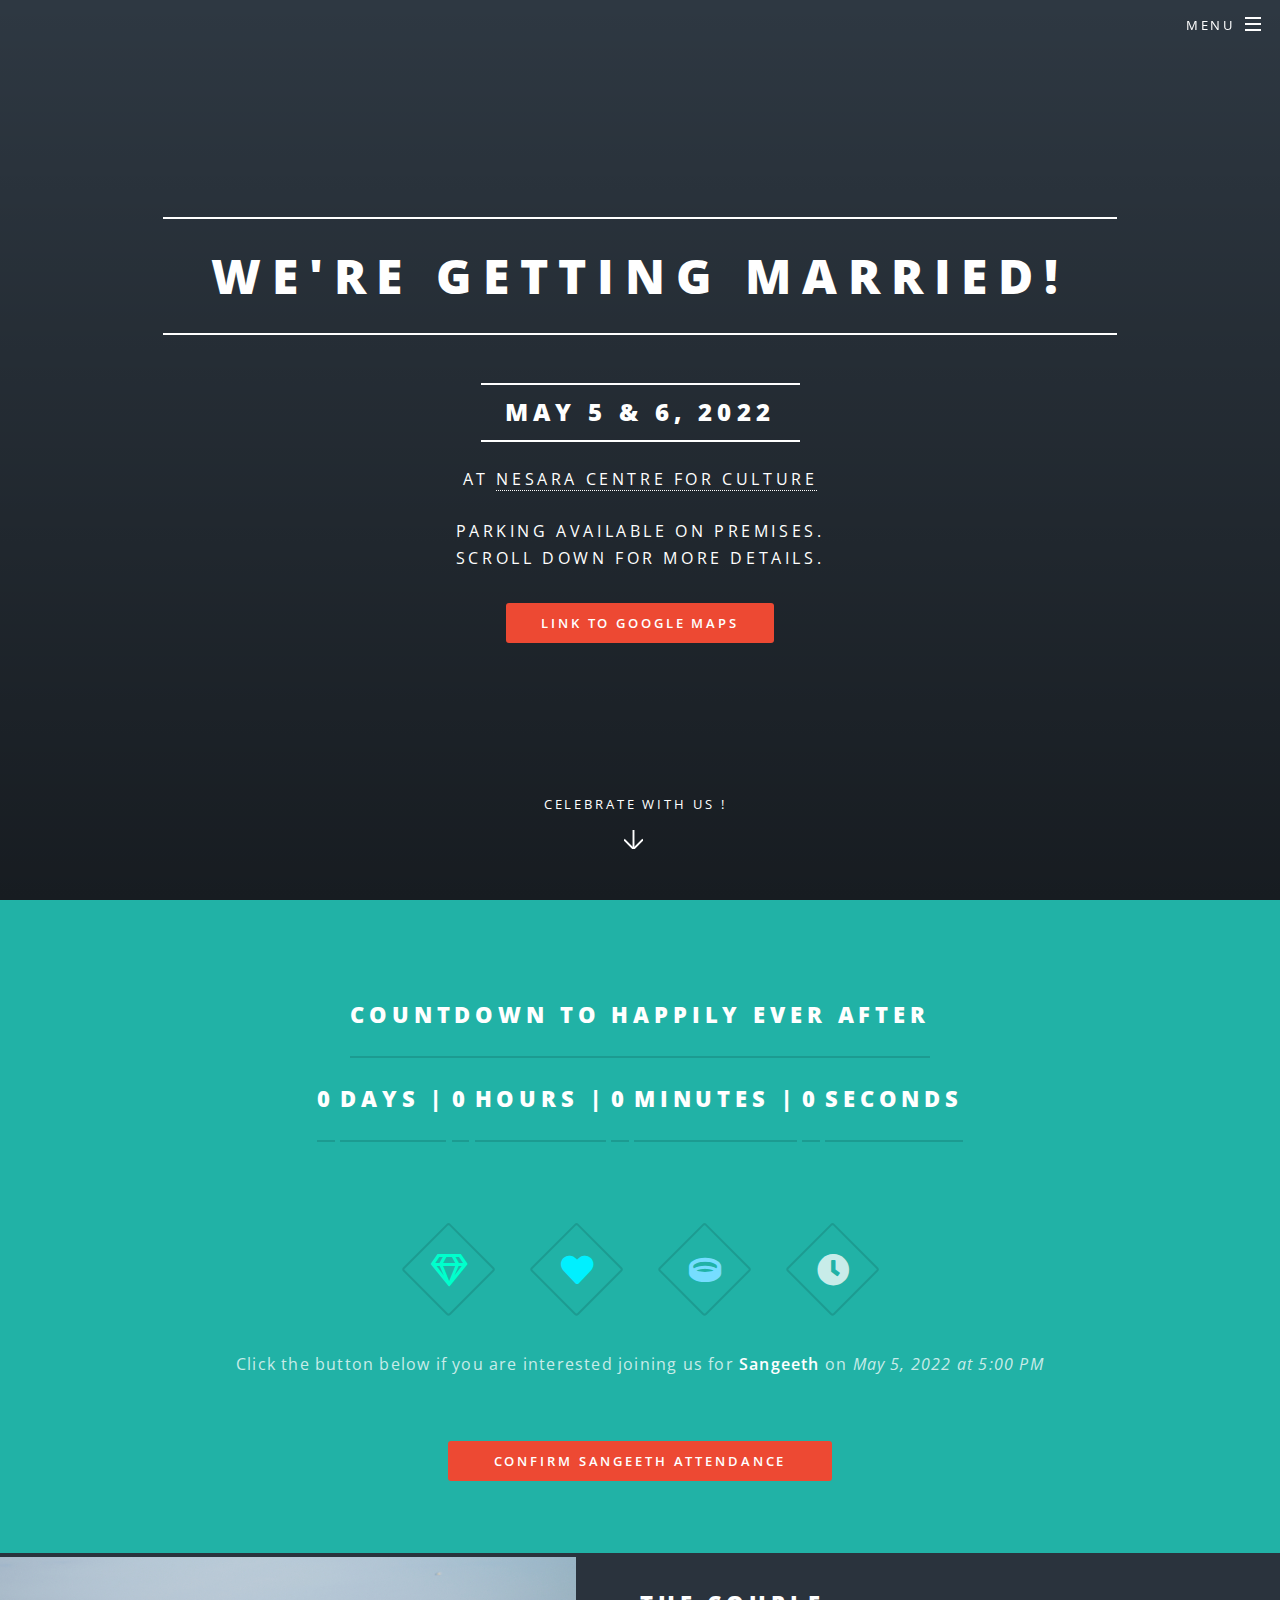
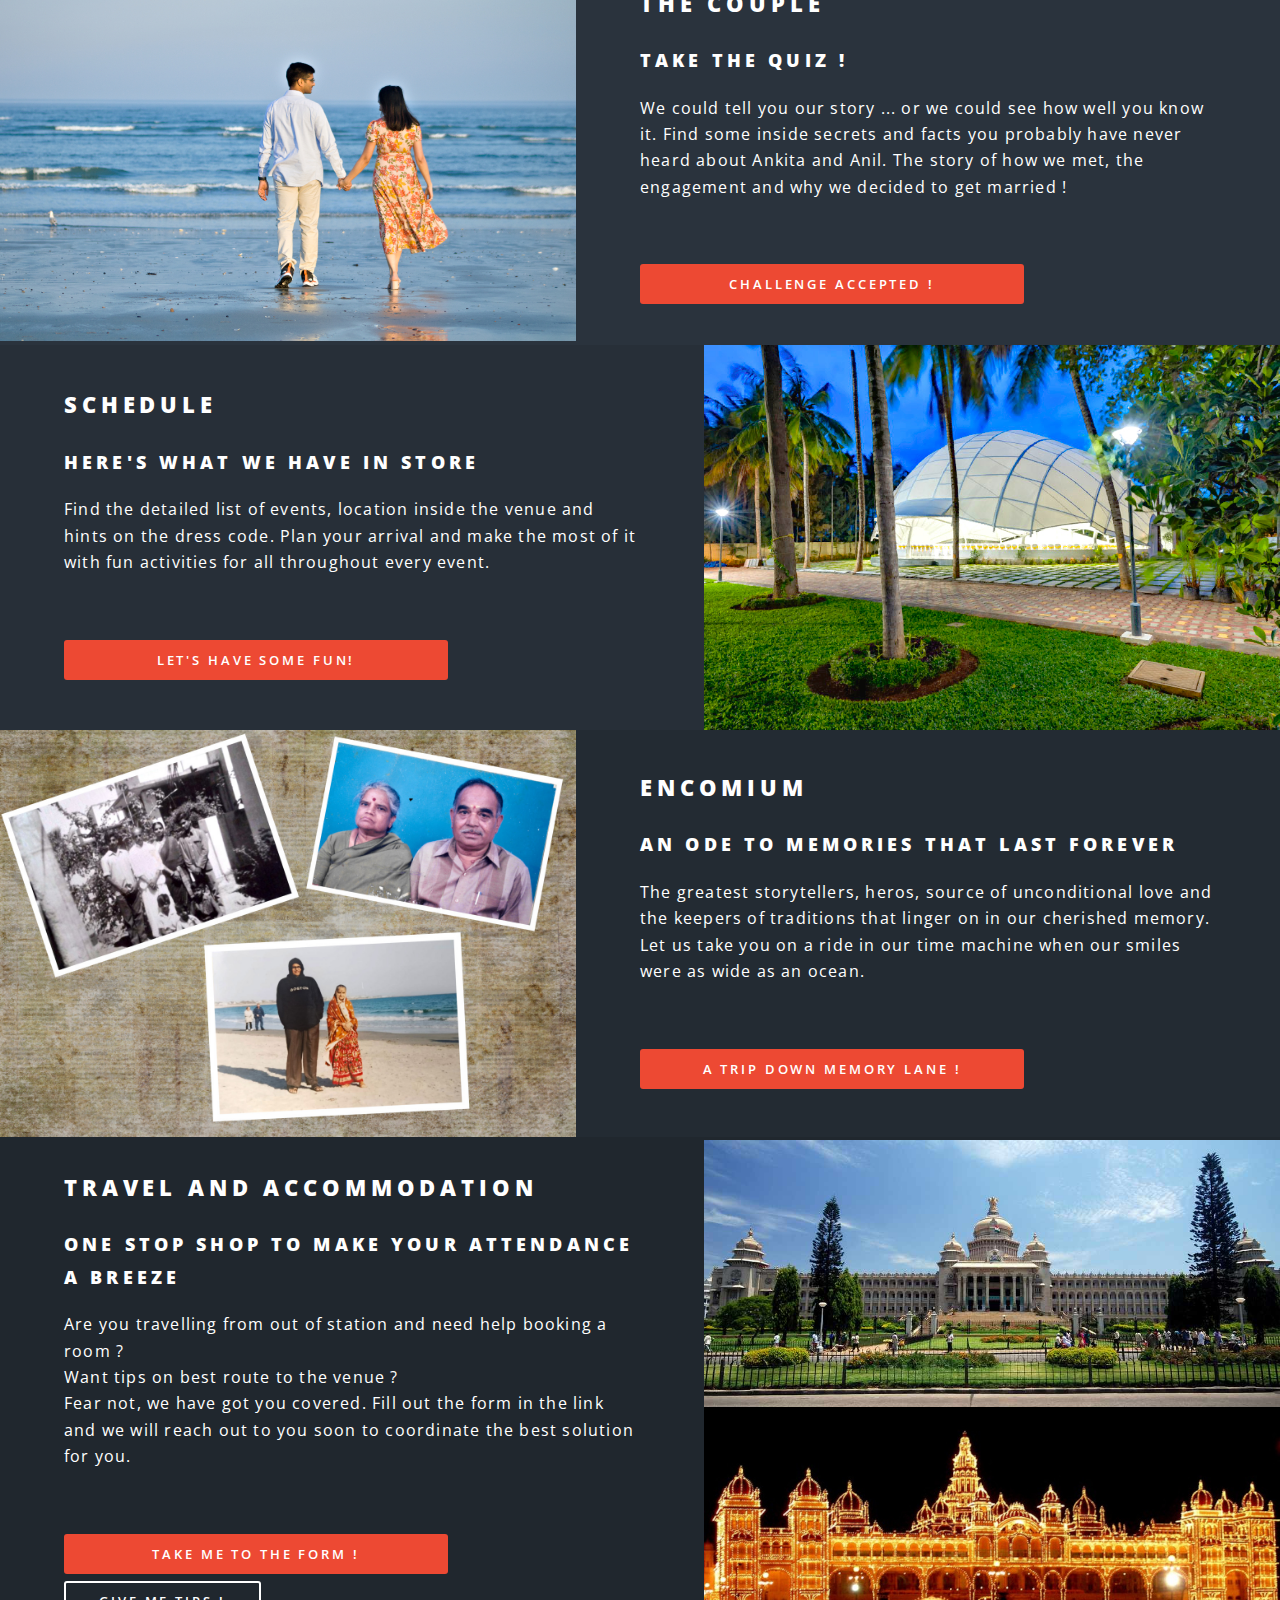
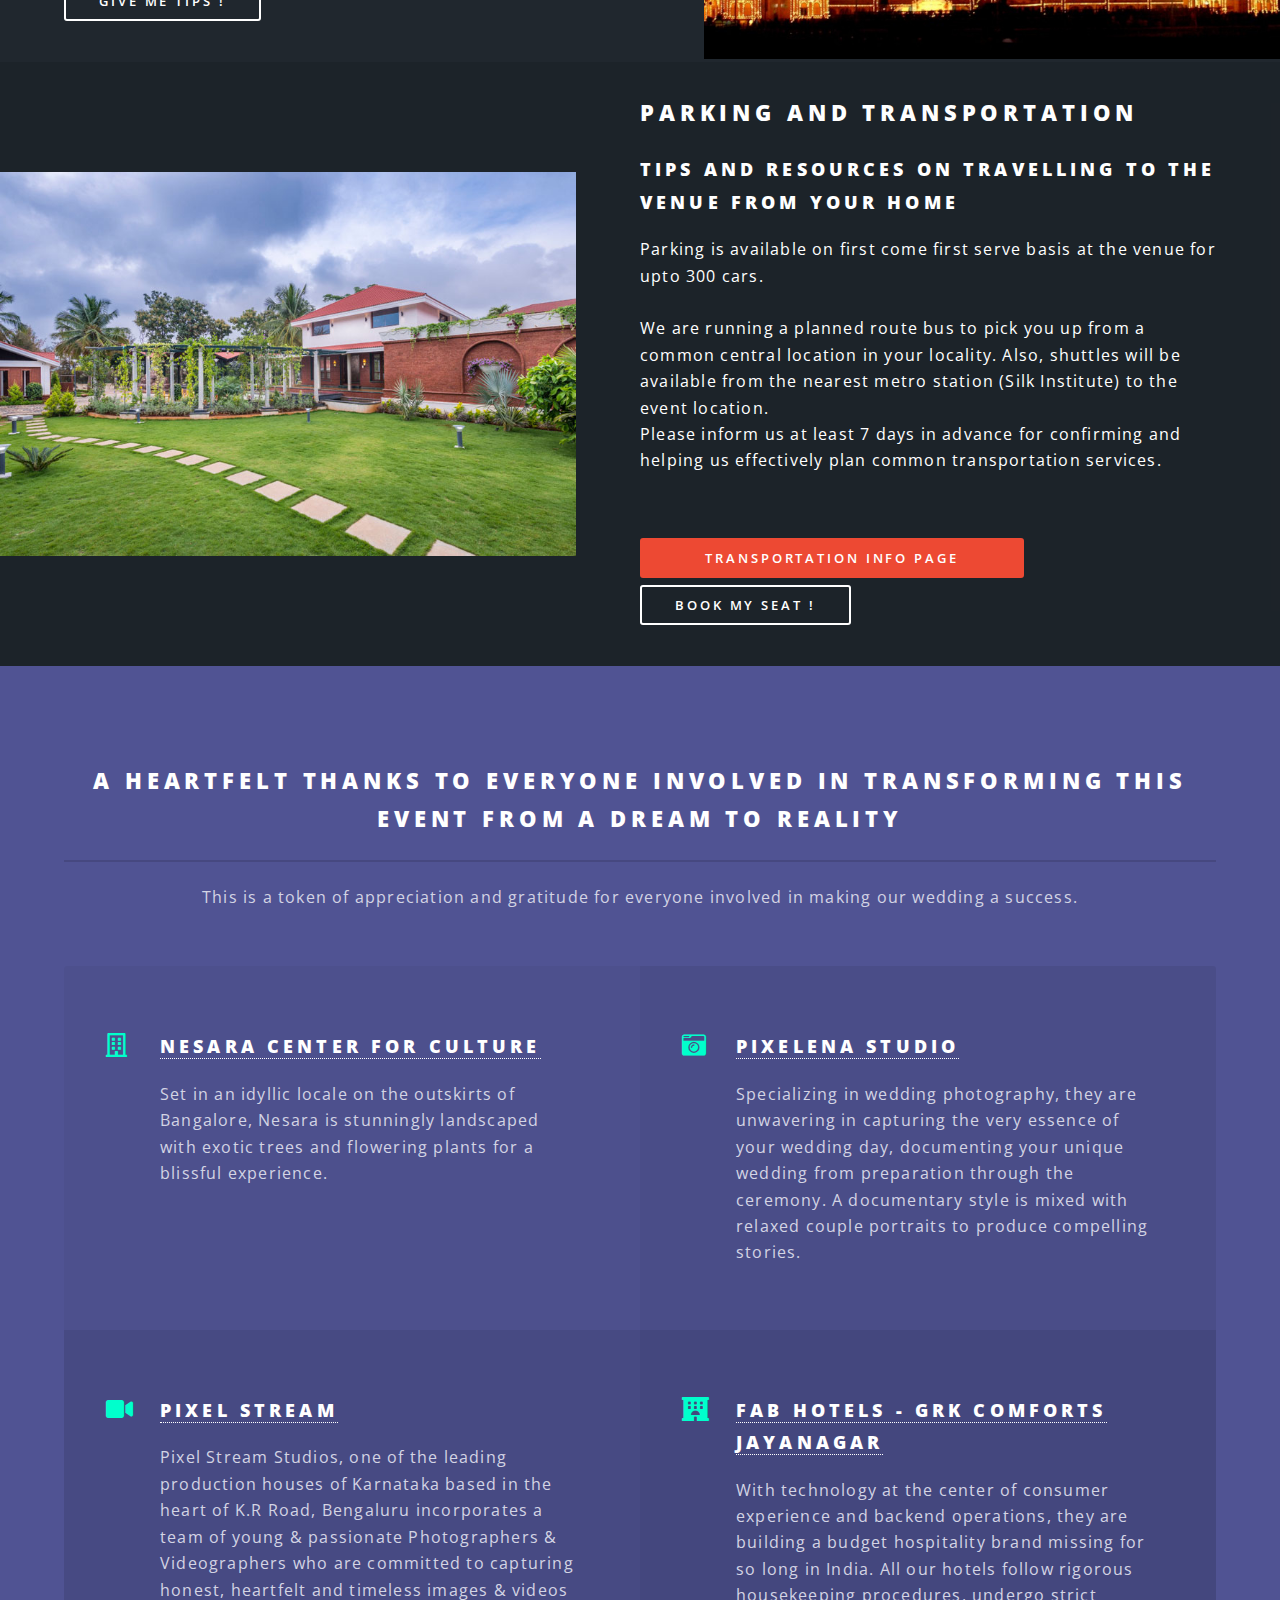
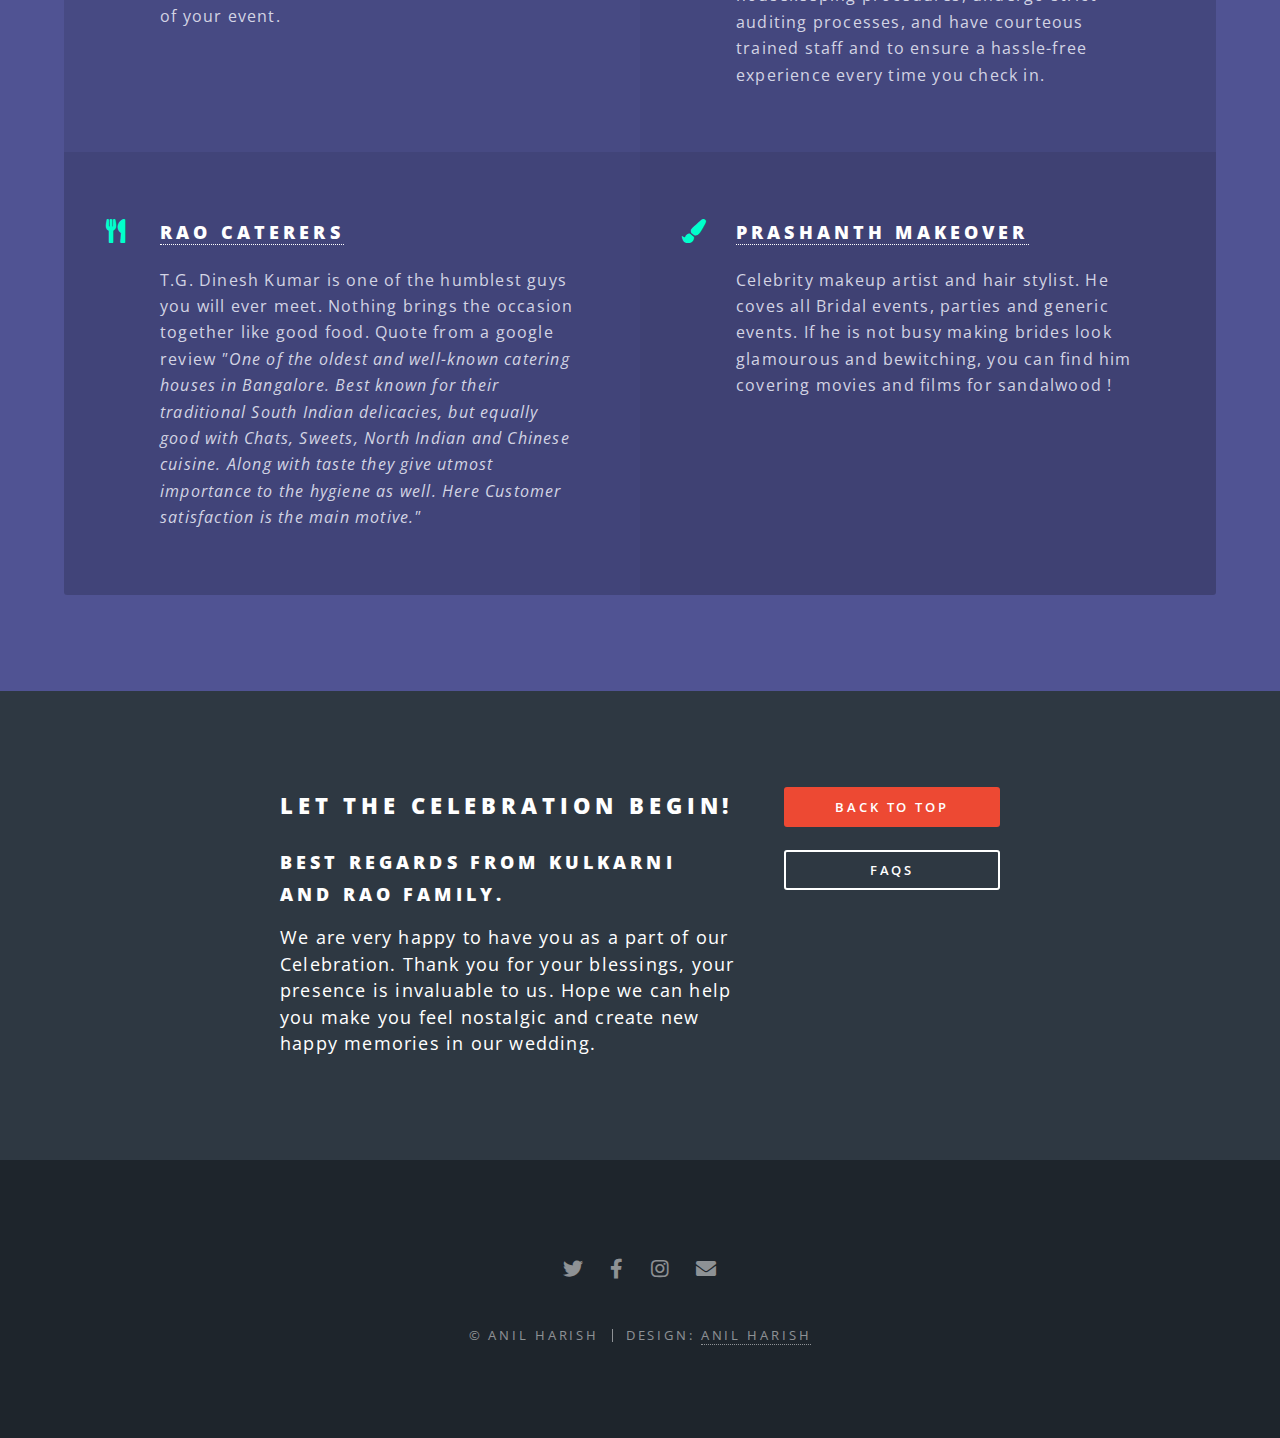
==== commit 2db72398: "Update index page and sangeeth svp page" ====
--- a/index.html
+++ b/index.html
@@ -159,7 +159,8 @@
 									Please inform us at least 7 days in advance for confirming and helping us effectively plan common transportation services.<br />
 								</p>
 								<ul class="actions"></ul>
-									<a href="pages/parking_and_transportation.html" class="button primary fit">Book my seat !</a>
+									<a href="pages/parking_and_transportation.html" class="button primary fit">Transportation Info Page</a>
+									<a href="pages/parking_and_transportation.html#Book My Seat" class="button">Book my seat !</a>
 								</ul>
 								</p>
 							</div>
@@ -176,19 +177,37 @@
 							<ul class="features">
 								<li class="icon fa-building">
 									<h3><a href = "http://www.thenesara.com/">Nesara Center For Culture</a></h3>
-									<p> Set in an idyllic locale on the outskirts of Bangalore, Nesara is stunningly landscaped with exotic trees and flowering plants for a blissful experience.</p>
+									<p>
+										Set in an idyllic locale on the outskirts of Bangalore, Nesara is stunningly landscaped with exotic trees and flowering plants for a blissful experience.
+									</p>
 								</li>
 								<li class="icon solid fa-camera-retro">
 									<h3><a href = "https://pixelenastudio.com/">Pixelena Studio</a></h3>
-									<p>Specializing in wedding photography, they are unwavering in capturing the very essence of your wedding day, documenting your unique wedding from preparation through the ceremony. A documentary  style is mixed with relaxed couple portraits to produce compelling stories.</p>
+									<p>
+										Specializing in wedding photography, they are unwavering in capturing the very essence of your wedding day, documenting your unique wedding from preparation through the ceremony. A documentary  style is mixed with relaxed couple portraits to produce compelling stories.
+									</p>
 								</li>
 								<li class="icon solid fa-video">
 									<h3><a href = "https://pixelstream.in/">Pixel Stream</a></h3>
-									<p>Pixel Stream Studios, one of the leading production houses of Karnataka based in the heart of K.R Road, Bengaluru incorporates a team of young & passionate Photographers & Videographers who are committed to capturing honest, heartfelt and timeless images & videos of your event.</p>
+									<p>
+										Pixel Stream Studios, one of the leading production houses of Karnataka based in the heart of K.R Road, Bengaluru incorporates a team of young & passionate Photographers & Videographers who are committed to capturing honest, heartfelt and timeless images & videos of your event.
+									</p>
 								</li>
 								<li class="icon solid fa-hotel">
 									<h3><a href = "https://www.fabhotels.com/hotels-in-bangalore/fabhotel-grk-comforts.html">Fab Hotels - GRK Comforts Jayanagar</a></h3>
-									<p>With technology at the center of consumer experience and backend operations, they are building a budget hospitality brand missing for so long in India. All our hotels follow rigorous housekeeping procedures, undergo strict auditing processes, and have courteous trained staff and to ensure a hassle-free experience every time you check in.</p>
+									<p>
+										With technology at the center of consumer experience and backend operations, they are building a budget hospitality brand missing for so long in India. All our hotels follow rigorous housekeeping procedures, undergo strict auditing processes, and have courteous trained staff and to ensure a hassle-free experience every time you check in.
+									</p>
+								</li>
+								<li class="icon solid fa-utensils">
+									<h3><a href = "https://www.google.com/search?channel=fs&client=ubuntu&q=rao%20caterers%20bangalore&hs=60h&tbs=lf:1,lf_ui:14&tbm=lcl&rflfq=1&num=10&rldimm=13507334858347519442&lqi=ChZyYW8gY2F0ZXJlcnMgYmFuZ2Fsb3JlSI7fsr_lgICACFoiEAAQARgAGAEYAiIWcmFvIGNhdGVyZXJzIGJhbmdhbG9yZZIBEGNhdGVyaW5nX3NlcnZpY2WqARQQASoQIgxyYW8gY2F0ZXJlcnMoAA&ved=2ahUKEwj4-IDn-un2AhVNnOAKHf30C-EQvS56BAgMEAE&rlst=f#rlfi=hd:;si:13507334858347519442,l,ChZyYW8gY2F0ZXJlcnMgYmFuZ2Fsb3JlSI7fsr_lgICACFoiEAAQARgAGAEYAiIWcmFvIGNhdGVyZXJzIGJhbmdhbG9yZZIBEGNhdGVyaW5nX3NlcnZpY2WqARQQASoQIgxyYW8gY2F0ZXJlcnMoAA;mv:[[13.0901607,77.6779256],[12.8019261,77.5043799]];tbs:lrf:!1m4!1u3!2m2!3m1!1e1!1m4!1u2!2m2!2m1!1e1!2m1!1e2!2m1!1e3!3sIAE,lf:1,lf_ui:14">Rao Caterers</a></h3>
+									<p>
+										T.G. Dinesh Kumar is one of the humblest guys you will ever meet. Nothing brings the occasion together like good food. Quote from a google review <i>"One of the oldest and well-known catering houses in Bangalore. Best known for their traditional South Indian delicacies, but equally good with Chats, Sweets, North Indian and Chinese cuisine. Along with taste they give utmost importance to the hygiene as well. Here Customer satisfaction is the main motive."</i>
+									</p>
+								</li>
+								<li class="icon solid fa-paint-brush">
+									<h3><a href = "https://www.instagram.com/prashanthmakeover/?utm_medium=copy_link">Prashanth Makeover</a></h3>
+									<p>Celebrity makeup artist and hair stylist. He coves all Bridal events, parties and generic events. If he is not busy making brides look glamourous and bewitching, you can find him covering movies and films for sandalwood !</p>
 								</li>
 							</ul>
 						</div>
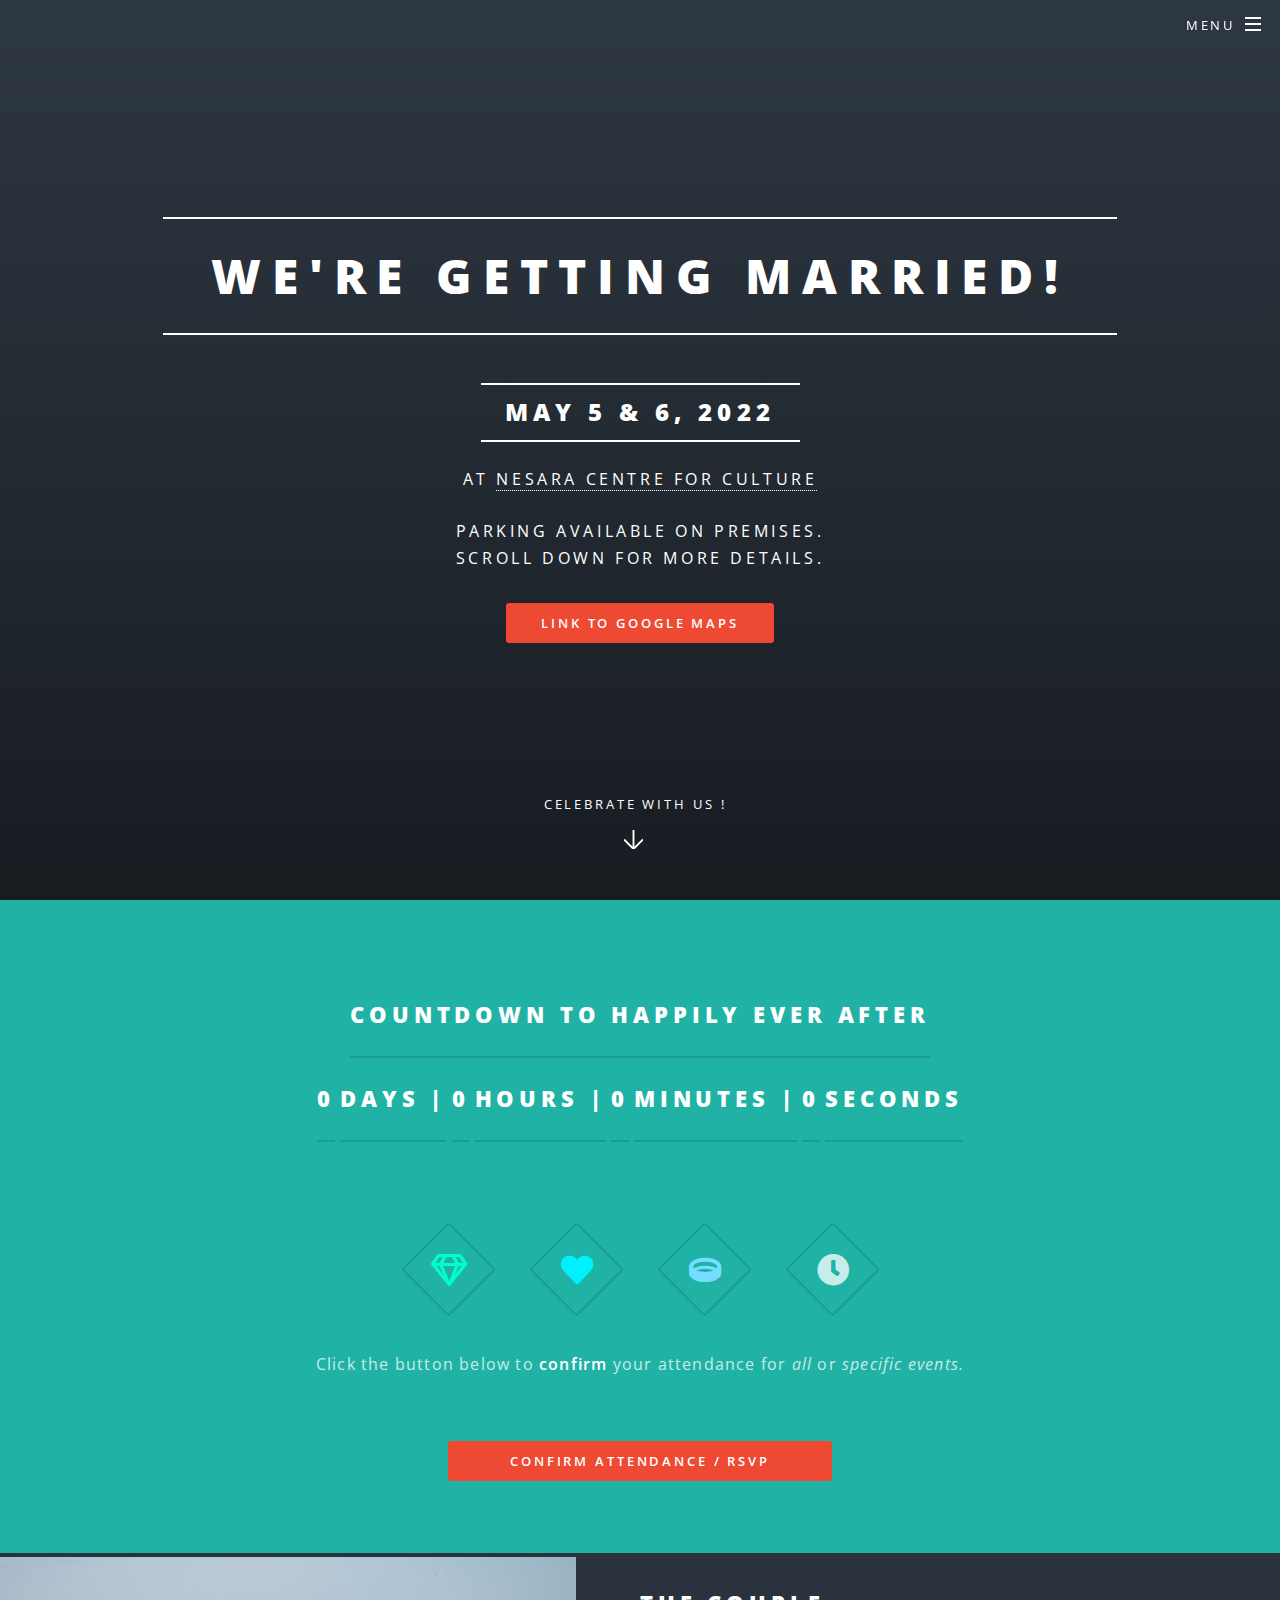
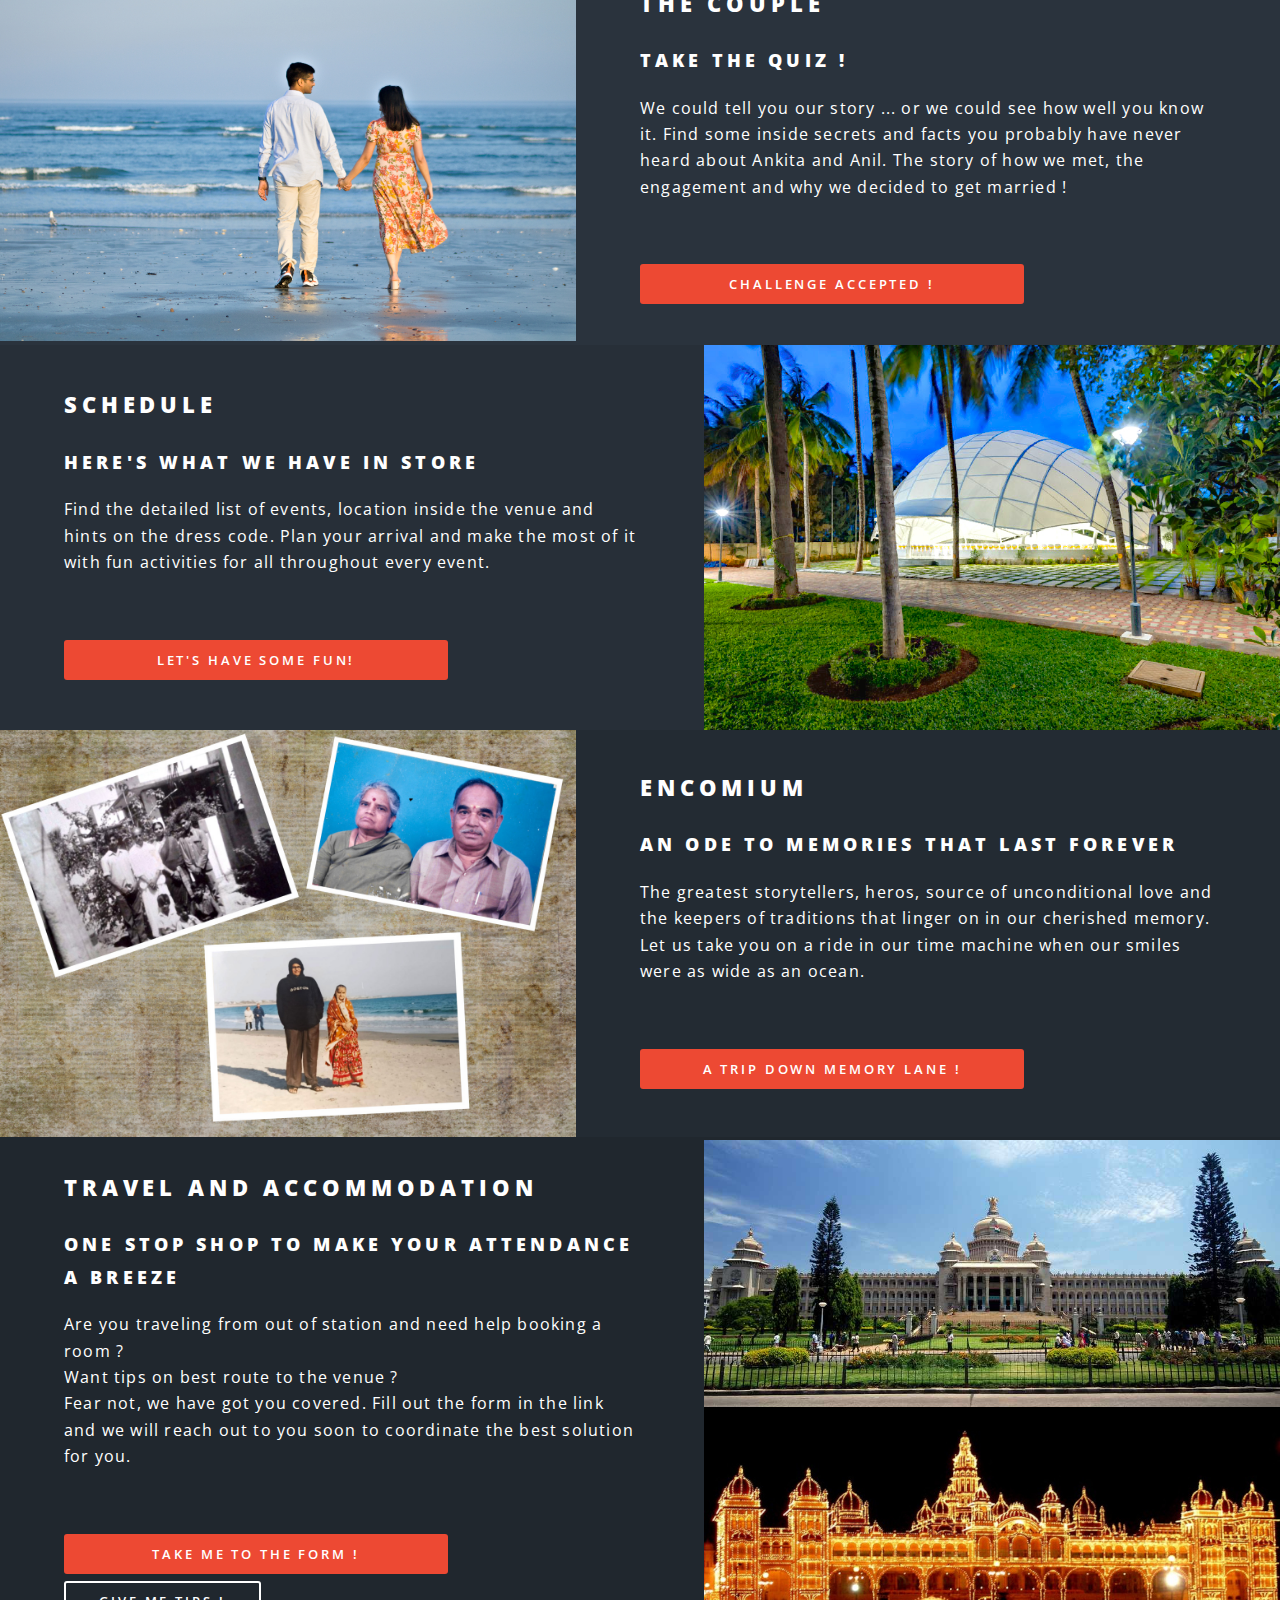
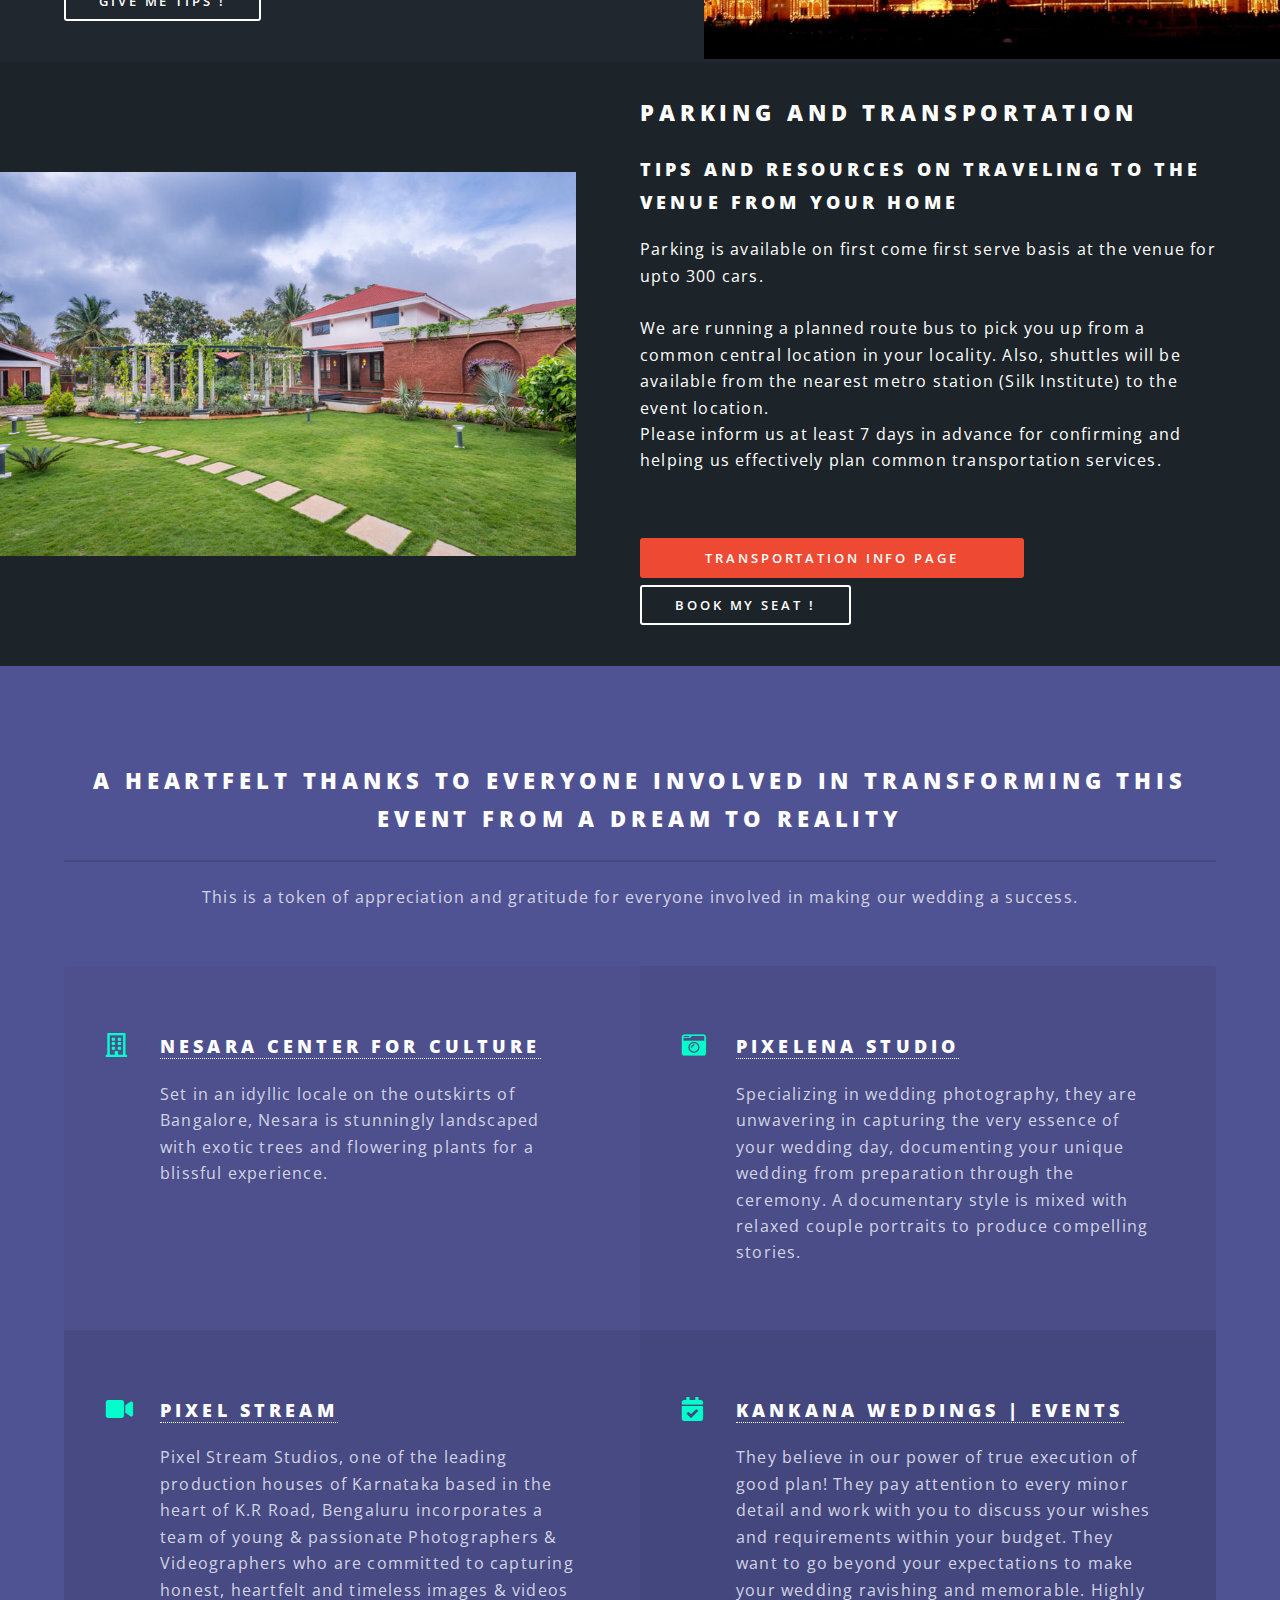
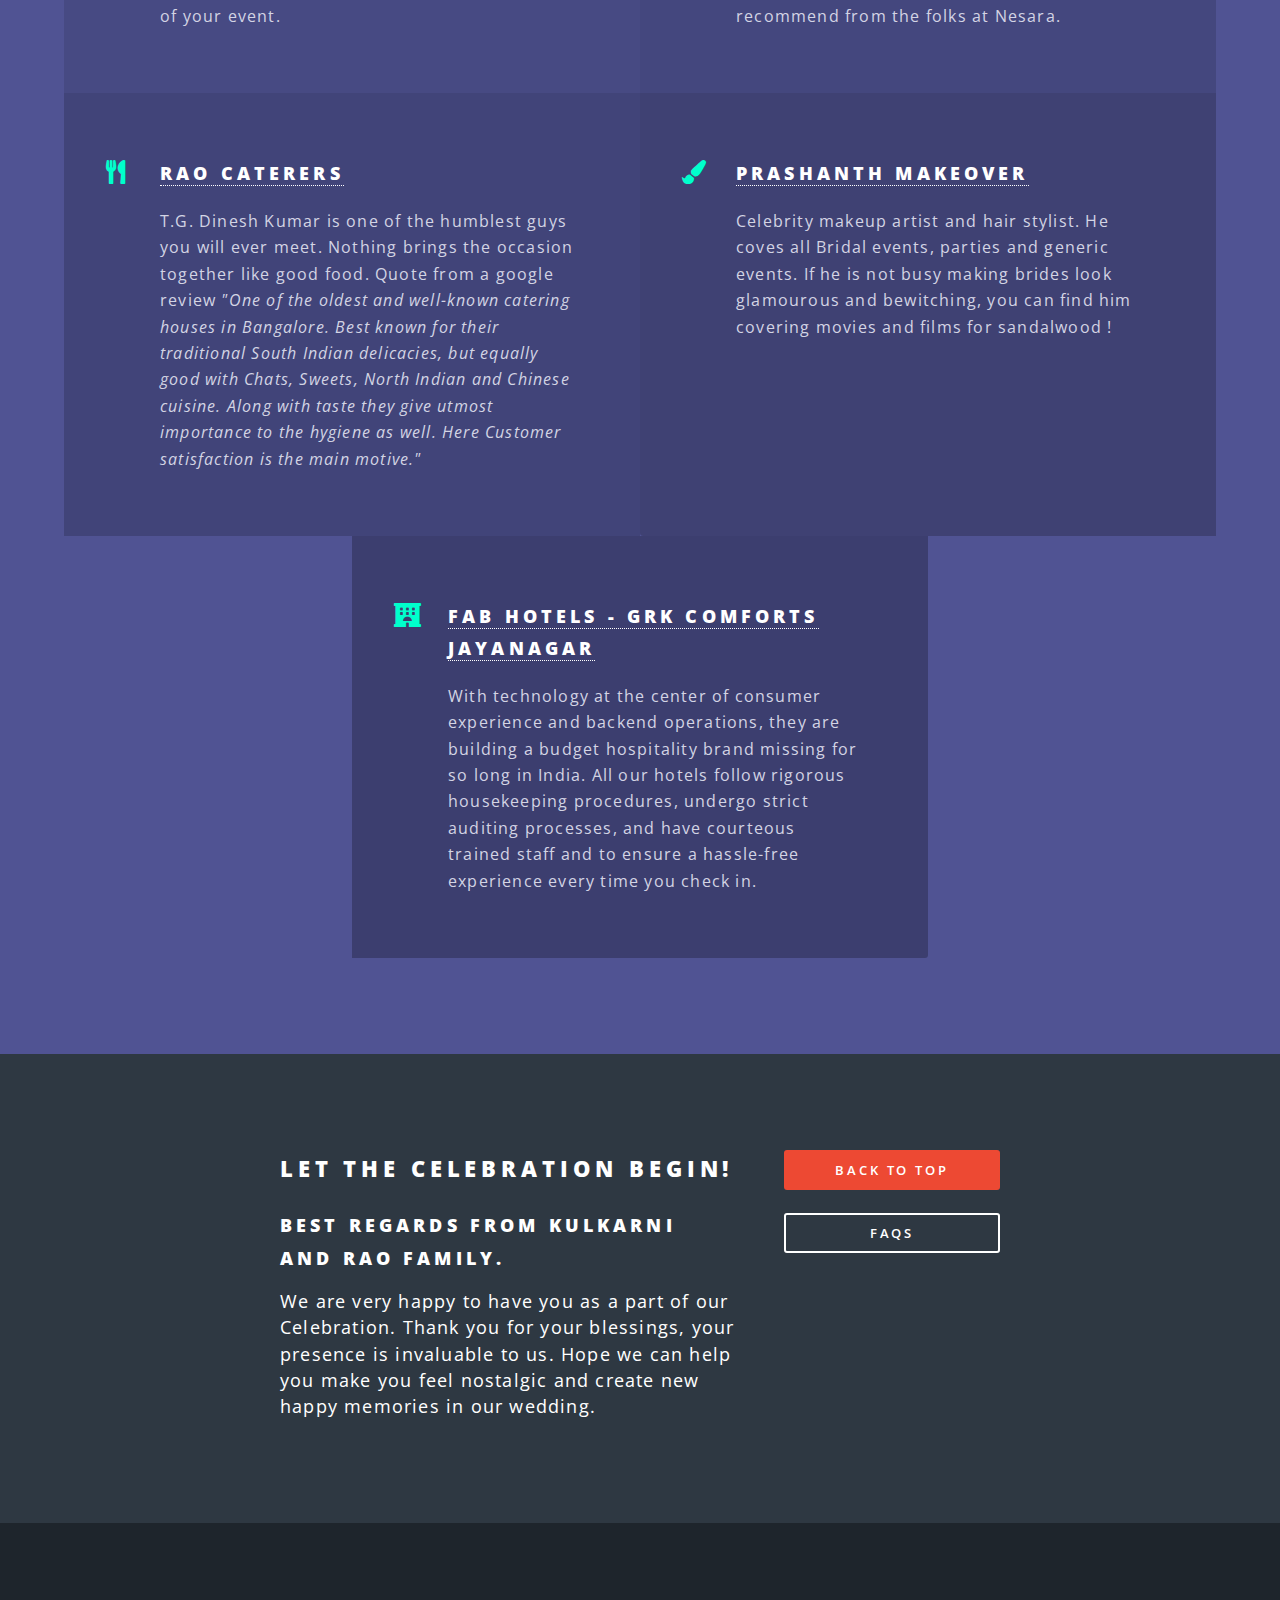
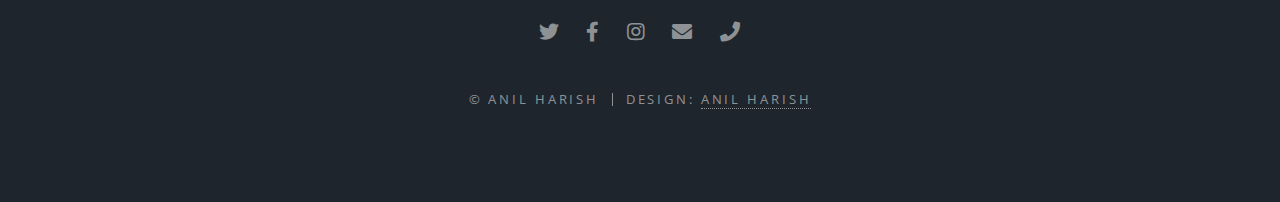
==== commit d3d18b6f: "Update index and couple page" ====
--- a/index.html
+++ b/index.html
@@ -12,6 +12,8 @@
 		<meta name="viewport" content="width=device-width, initial-scale=1, user-scalable=no" />
 		<link rel="stylesheet" href="assets/css/main.css" />
 		<noscript><link rel="stylesheet" href="assets/css/noscript.css" /></noscript>
+		<link href="images/favicon.png" rel="icon">
+		<link href="images/favicon_apple.png" rel="apple-touch-icon">
 	</head>
 	<body class="landing is-preload">
 
@@ -34,7 +36,7 @@
 											<li><a href="pages/photos_and_videos.html">Photos and Videos</a></li>
 											<li><a href="pages/travel_and_accommodation.html">Travel & Accommodation</a></li>
 											<li><a href="pages/parking_and_transportation.html">Parking & Transportation</a></li>
-											<li><a href="pages/sangeeth_rsvp.html">Sangeeth RSVP</a></li>
+											<li><a href="pages/confirm_attendance.html">Confirm Attendance / RSVP</a></li>
 											<li><a href="pages/faqs.html">FAQs</a></li>
 										</ul>
 									</div>
@@ -85,10 +87,10 @@
 							</ul>
 							<section>
 								<p>
-									Click the button below if you are interested joining us for <b>Sangeeth</b> on <i>May 5, 2022 at 5:00 PM</i>
+									Click the button below to <b>confirm</b> your attendance for <i>all</i> or <i>specific events.</i>
 								</p>
 								<ul class="actions"></ul>
-										<a href="pages/sangeeth_rsvp.html#Sangeeth RSVP" class="button primary fit">Confirm Sangeeth Attendance</a>
+										<a href="pages/confirm_attendance.html#Confirm Attendance" class="button primary fit">Confirm Attendance / RSVP</a>
 								</ul>
 							</section>
 						</div>
@@ -137,7 +139,7 @@
 								<h2>Travel and Accommodation</h2>
 								<h3>One stop shop to make your attendance a breeze</h3>
 								<p>
-									Are you travelling from out of station and need help booking a room ? <br />
+									Are you traveling from out of station and need help booking a room ? <br />
 									Want tips on best route to the venue ? <br />
 									Fear not, we have got you covered. Fill out the form in the link and we will reach out to you soon to coordinate the best solution for you.
 								</p>
@@ -151,7 +153,7 @@
 						<section class="spotlight">
 							<div class="image"><img src="images/parking_and_transportation.jpg" alt="" /></div><div class="content">
 								<h2>Parking and Transportation</h2>
-								<h3>Tips and resources on travelling to the venue from your home</h3>
+								<h3>Tips and resources on traveling to the venue from your home</h3>
 								<p>
 									Parking is available on first come first serve basis at the venue for upto 300 cars. <br />
 									<br />
@@ -193,10 +195,10 @@
 										Pixel Stream Studios, one of the leading production houses of Karnataka based in the heart of K.R Road, Bengaluru incorporates a team of young & passionate Photographers & Videographers who are committed to capturing honest, heartfelt and timeless images & videos of your event.
 									</p>
 								</li>
-								<li class="icon solid fa-hotel">
-									<h3><a href = "https://www.fabhotels.com/hotels-in-bangalore/fabhotel-grk-comforts.html">Fab Hotels - GRK Comforts Jayanagar</a></h3>
-									<p>
-										With technology at the center of consumer experience and backend operations, they are building a budget hospitality brand missing for so long in India. All our hotels follow rigorous housekeeping procedures, undergo strict auditing processes, and have courteous trained staff and to ensure a hassle-free experience every time you check in.
+								<li class="icon solid fa-calendar-check">
+									<h3><a href = "https://instagram.com/kankana_events?utm_medium=copy_link">Kankana Weddings | Events</a></h3>
+									<p>
+										They believe in our power of true execution of good plan! They pay attention to every minor detail and work with you to discuss your wishes and requirements within your budget. They want to go beyond your expectations to make your wedding ravishing and memorable. Highly recommend from the folks at Nesara.
 									</p>
 								</li>
 								<li class="icon solid fa-utensils">
@@ -208,6 +210,12 @@
 								<li class="icon solid fa-paint-brush">
 									<h3><a href = "https://www.instagram.com/prashanthmakeover/?utm_medium=copy_link">Prashanth Makeover</a></h3>
 									<p>Celebrity makeup artist and hair stylist. He coves all Bridal events, parties and generic events. If he is not busy making brides look glamourous and bewitching, you can find him covering movies and films for sandalwood !</p>
+								</li>
+								<li class="icon solid fa-hotel">
+									<h3><a href = "https://www.fabhotels.com/hotels-in-bangalore/fabhotel-grk-comforts.html">Fab Hotels - GRK Comforts Jayanagar</a></h3>
+									<p>
+										With technology at the center of consumer experience and backend operations, they are building a budget hospitality brand missing for so long in India. All our hotels follow rigorous housekeeping procedures, undergo strict auditing processes, and have courteous trained staff and to ensure a hassle-free experience every time you check in.
+									</p>
 								</li>
 							</ul>
 						</div>
@@ -237,6 +245,7 @@
 							<li><a href="https://www.facebook.com/MY.TIME.IS.N0W/" class="icon brands fa-facebook-f"><span class="label">Facebook</span></a></li>
 							<li><a href="https://www.instagram.com/anilh_kashyap/" class="icon brands fa-instagram"><span class="label">Instagram</span></a></li>
 							<li><a href="mailto:anilharish@outlook.com?cc=ankitakulkarni1810@gmail.com&subject=Help Me Attend Your Wedding&body=Hi Anil and Ankita,"" class="icon solid fa-envelope"><span class="label">Email</span></a></li>
+							<li><a href="tel:+1 (970) 825-2230" class="icon solid fa-phone"><span class="label">Phone</span></a></li>
 						</ul>
 						<ul class="copyright">
 							<li>&copy; Anil Harish</li><li>Design: <a href="https://anilharish.com">Anil Harish</a></li>
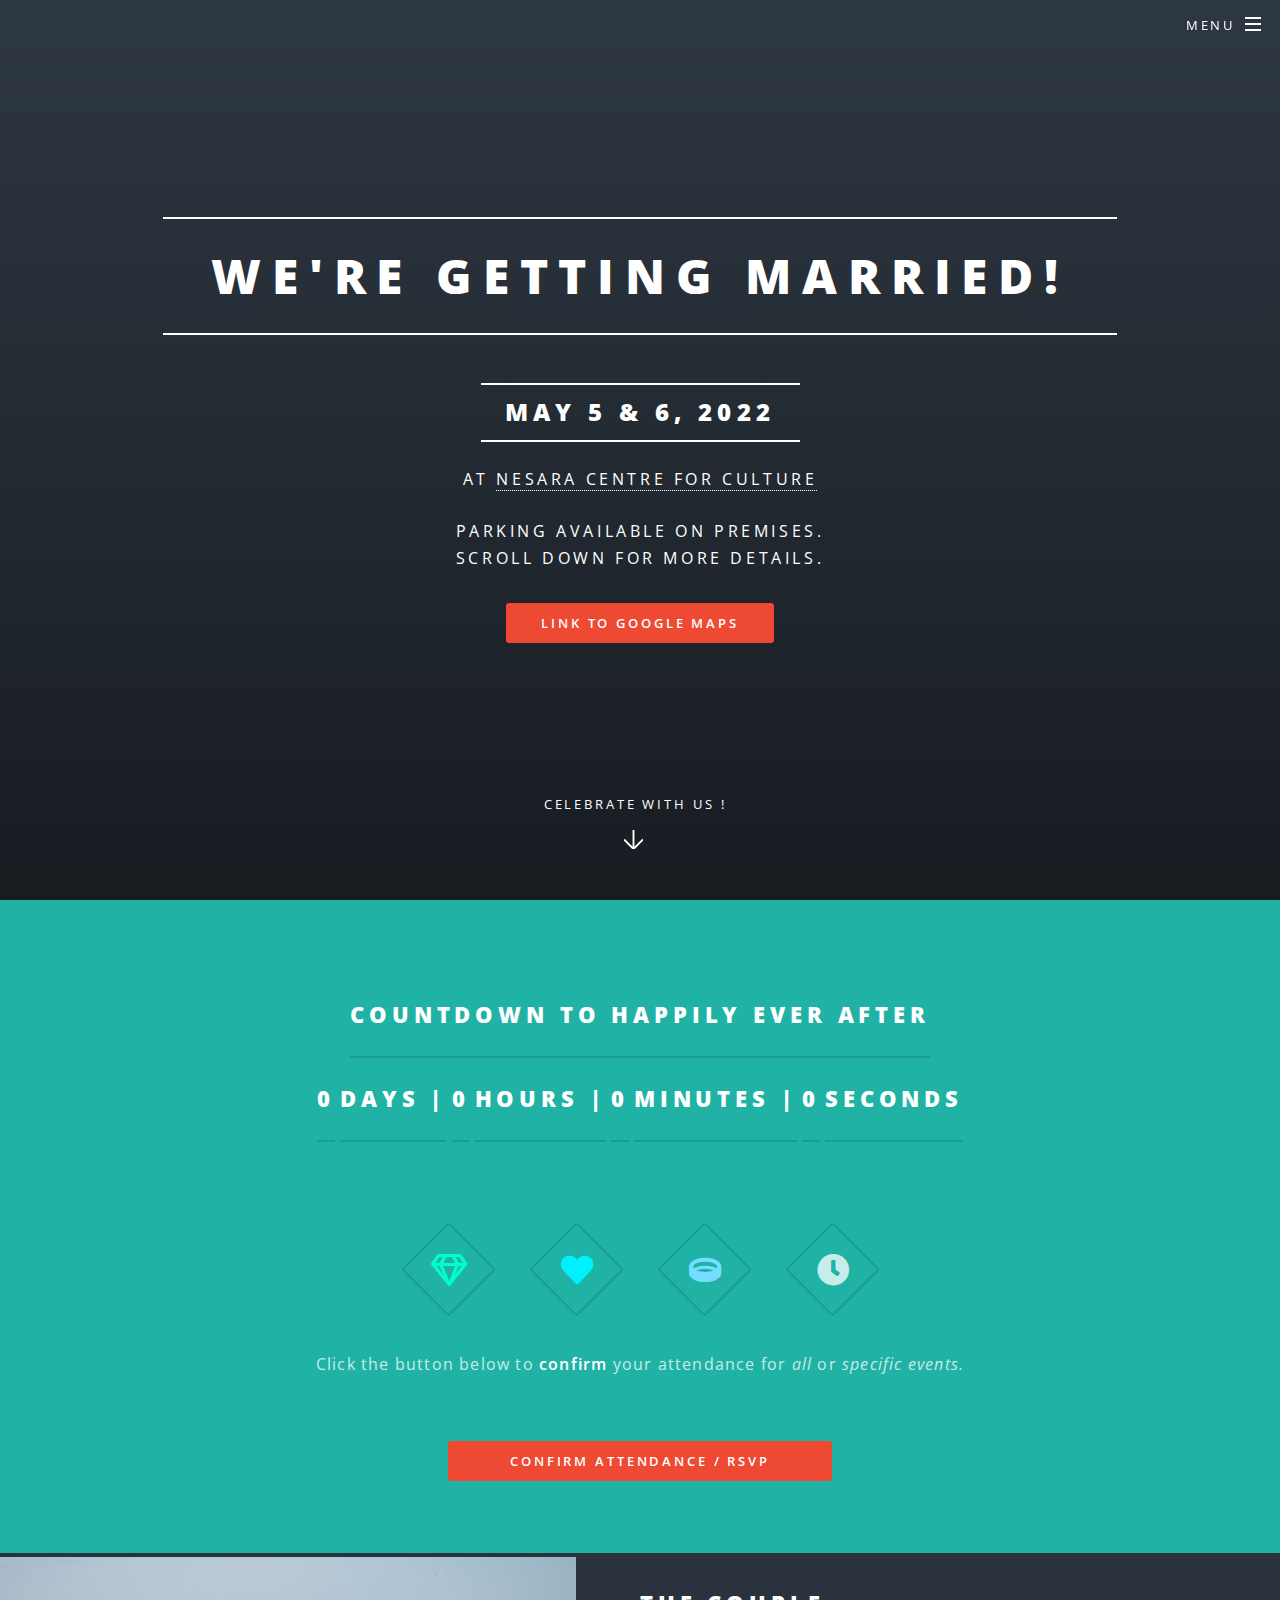
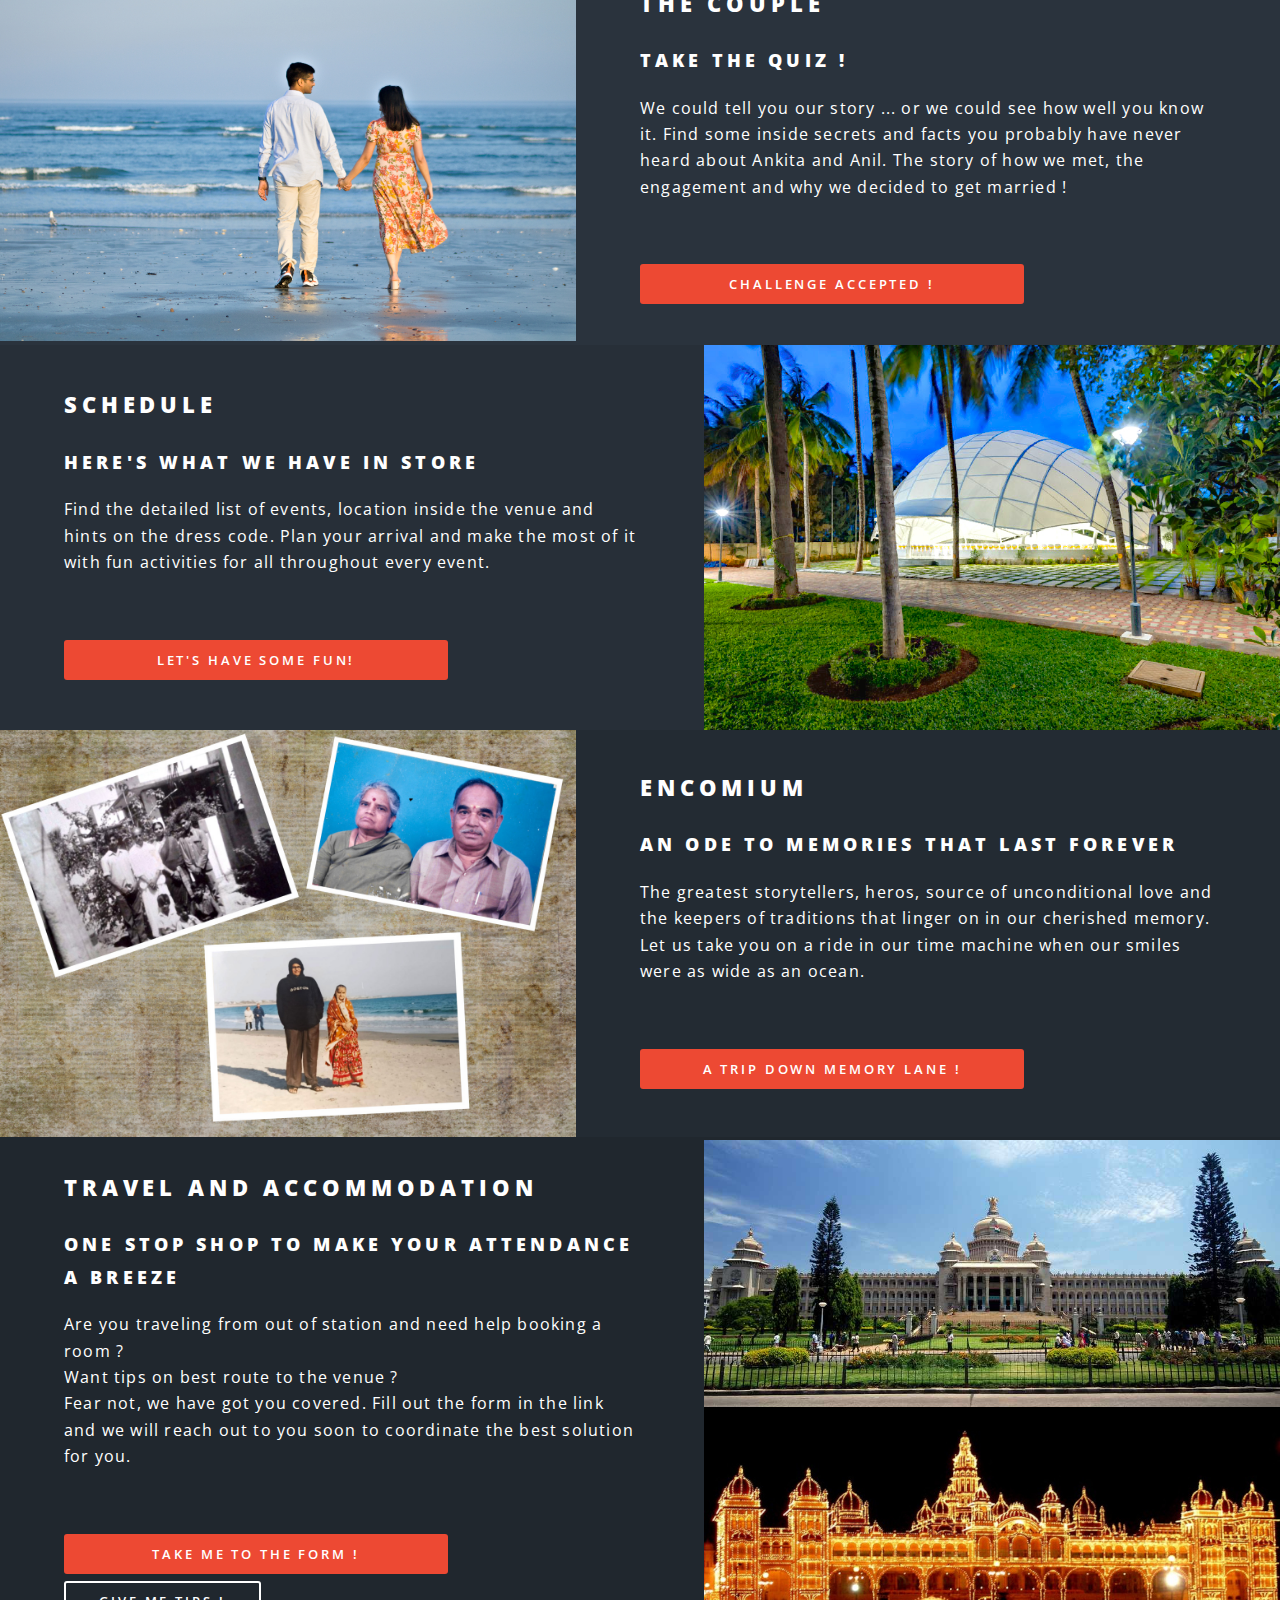
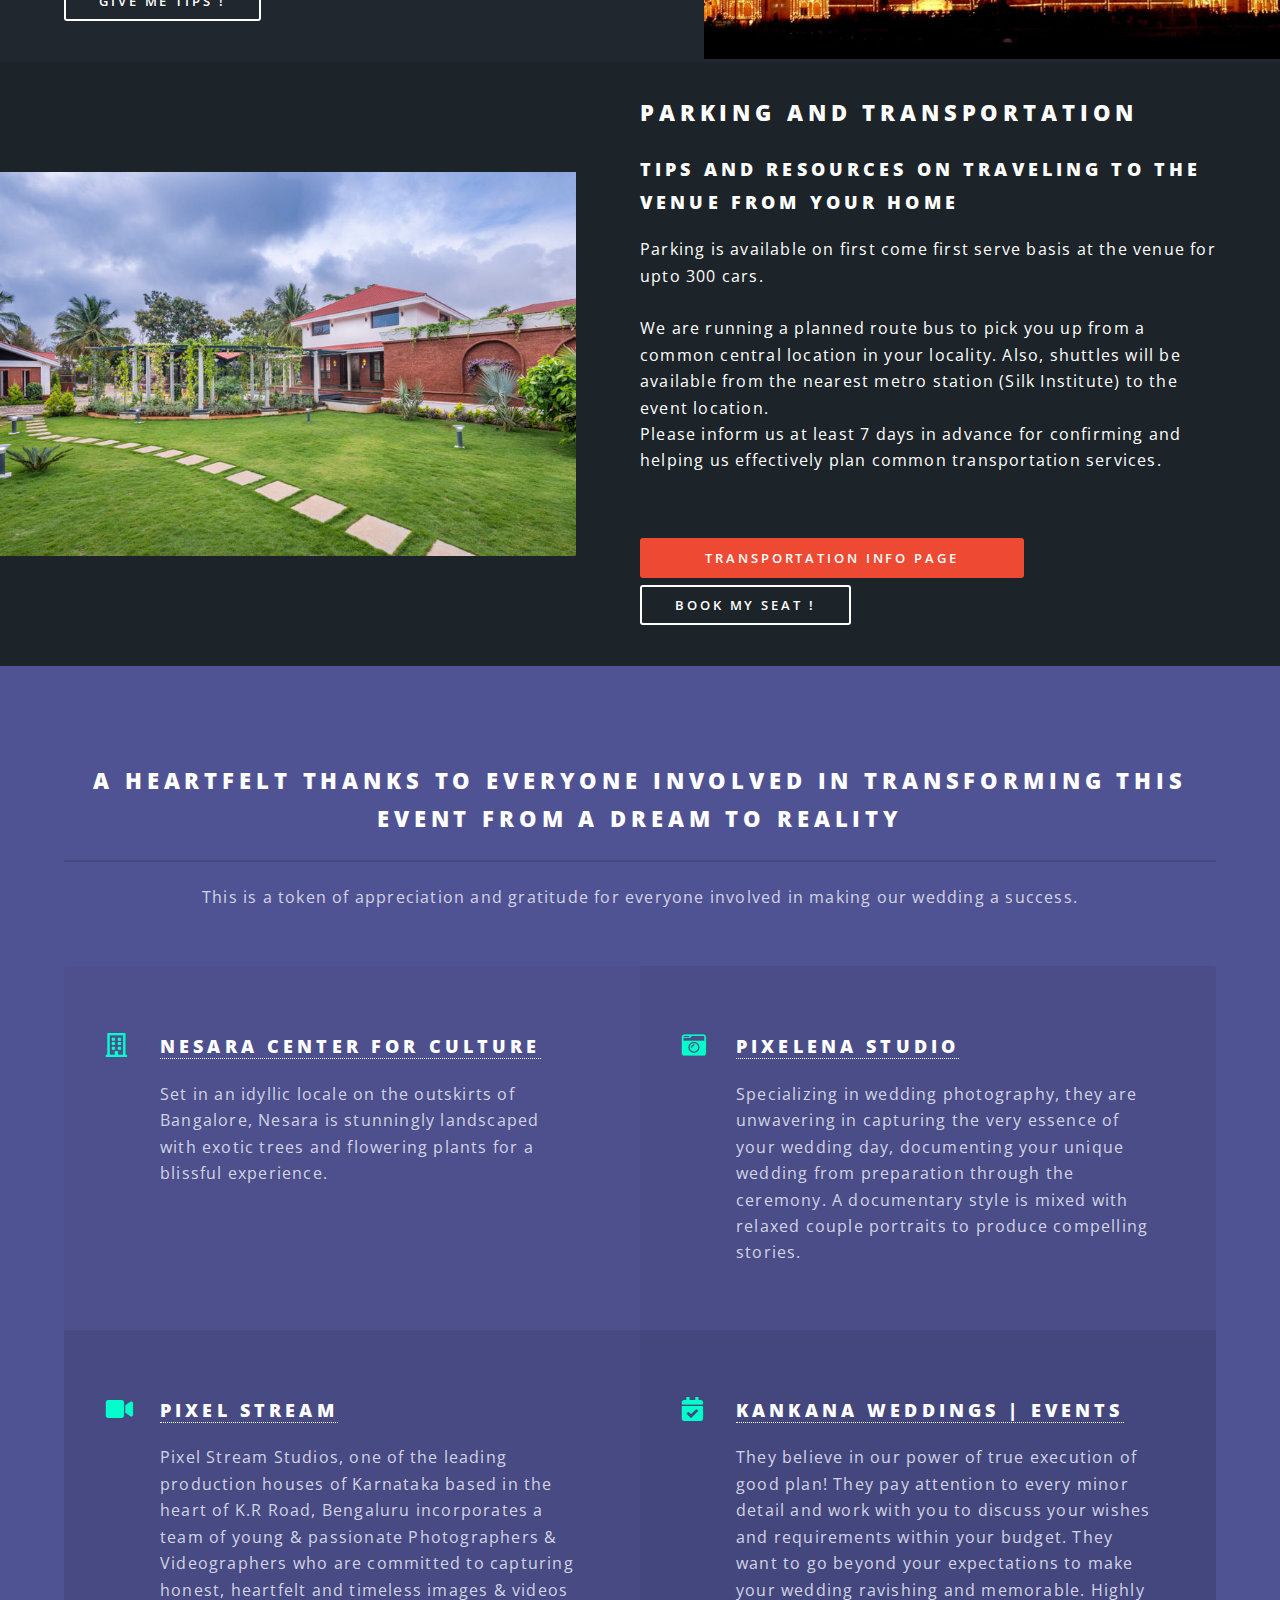
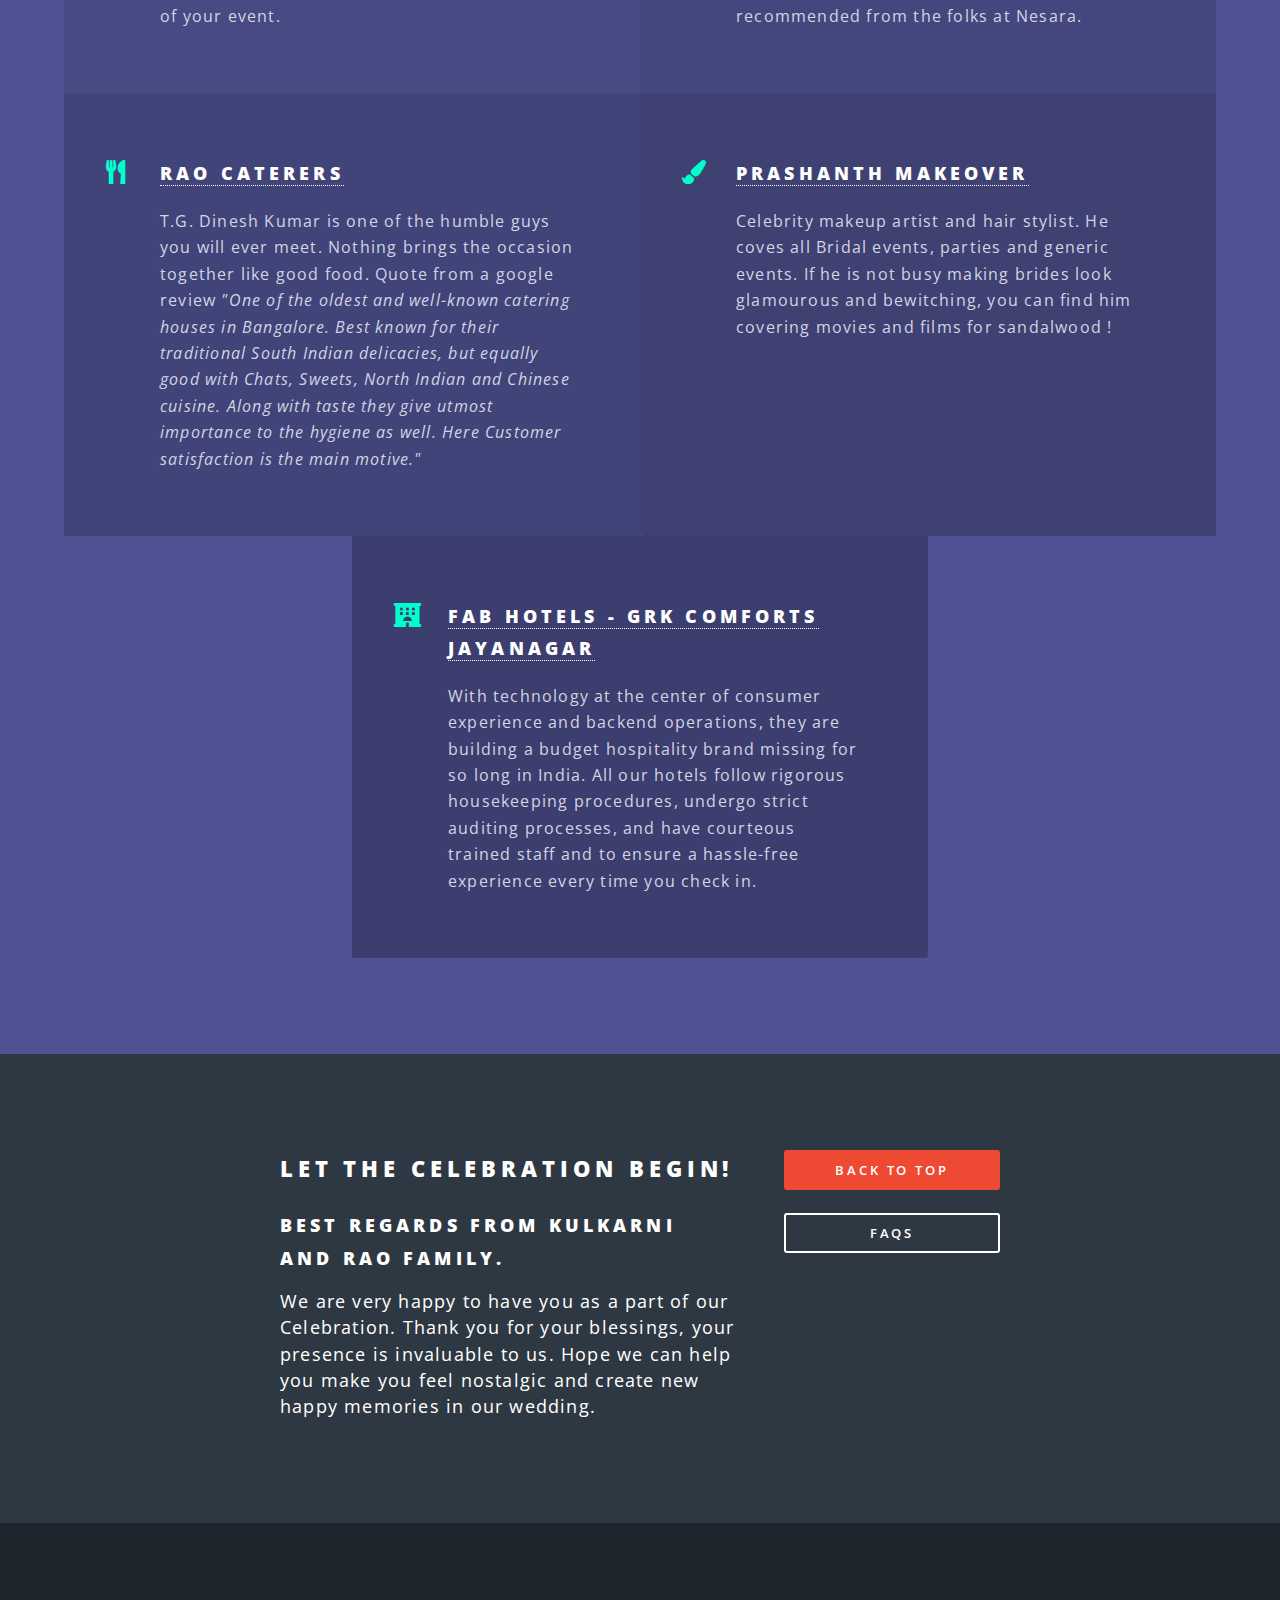
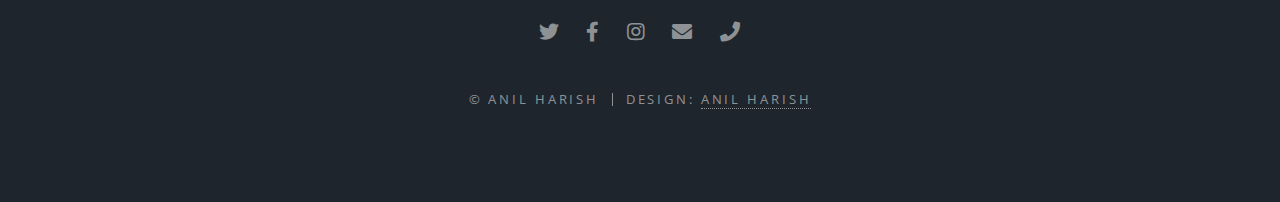
==== commit 509a90e9: "Update information (#27)" ====
--- a/index.html
+++ b/index.html
@@ -198,13 +198,13 @@
 								<li class="icon solid fa-calendar-check">
 									<h3><a href = "https://instagram.com/kankana_events?utm_medium=copy_link">Kankana Weddings | Events</a></h3>
 									<p>
-										They believe in our power of true execution of good plan! They pay attention to every minor detail and work with you to discuss your wishes and requirements within your budget. They want to go beyond your expectations to make your wedding ravishing and memorable. Highly recommend from the folks at Nesara.
+										They believe in our power of true execution of good plan! They pay attention to every minor detail and work with you to discuss your wishes and requirements within your budget. They want to go beyond your expectations to make your wedding ravishing and memorable. Highly recommended from the folks at Nesara.
 									</p>
 								</li>
 								<li class="icon solid fa-utensils">
 									<h3><a href = "https://www.google.com/search?channel=fs&client=ubuntu&q=rao%20caterers%20bangalore&hs=60h&tbs=lf:1,lf_ui:14&tbm=lcl&rflfq=1&num=10&rldimm=13507334858347519442&lqi=ChZyYW8gY2F0ZXJlcnMgYmFuZ2Fsb3JlSI7fsr_lgICACFoiEAAQARgAGAEYAiIWcmFvIGNhdGVyZXJzIGJhbmdhbG9yZZIBEGNhdGVyaW5nX3NlcnZpY2WqARQQASoQIgxyYW8gY2F0ZXJlcnMoAA&ved=2ahUKEwj4-IDn-un2AhVNnOAKHf30C-EQvS56BAgMEAE&rlst=f#rlfi=hd:;si:13507334858347519442,l,ChZyYW8gY2F0ZXJlcnMgYmFuZ2Fsb3JlSI7fsr_lgICACFoiEAAQARgAGAEYAiIWcmFvIGNhdGVyZXJzIGJhbmdhbG9yZZIBEGNhdGVyaW5nX3NlcnZpY2WqARQQASoQIgxyYW8gY2F0ZXJlcnMoAA;mv:[[13.0901607,77.6779256],[12.8019261,77.5043799]];tbs:lrf:!1m4!1u3!2m2!3m1!1e1!1m4!1u2!2m2!2m1!1e1!2m1!1e2!2m1!1e3!3sIAE,lf:1,lf_ui:14">Rao Caterers</a></h3>
 									<p>
-										T.G. Dinesh Kumar is one of the humblest guys you will ever meet. Nothing brings the occasion together like good food. Quote from a google review <i>"One of the oldest and well-known catering houses in Bangalore. Best known for their traditional South Indian delicacies, but equally good with Chats, Sweets, North Indian and Chinese cuisine. Along with taste they give utmost importance to the hygiene as well. Here Customer satisfaction is the main motive."</i>
+										T.G. Dinesh Kumar is one of the humble guys you will ever meet. Nothing brings the occasion together like good food. Quote from a google review <i>"One of the oldest and well-known catering houses in Bangalore. Best known for their traditional South Indian delicacies, but equally good with Chats, Sweets, North Indian and Chinese cuisine. Along with taste they give utmost importance to the hygiene as well. Here Customer satisfaction is the main motive."</i>
 									</p>
 								</li>
 								<li class="icon solid fa-paint-brush">
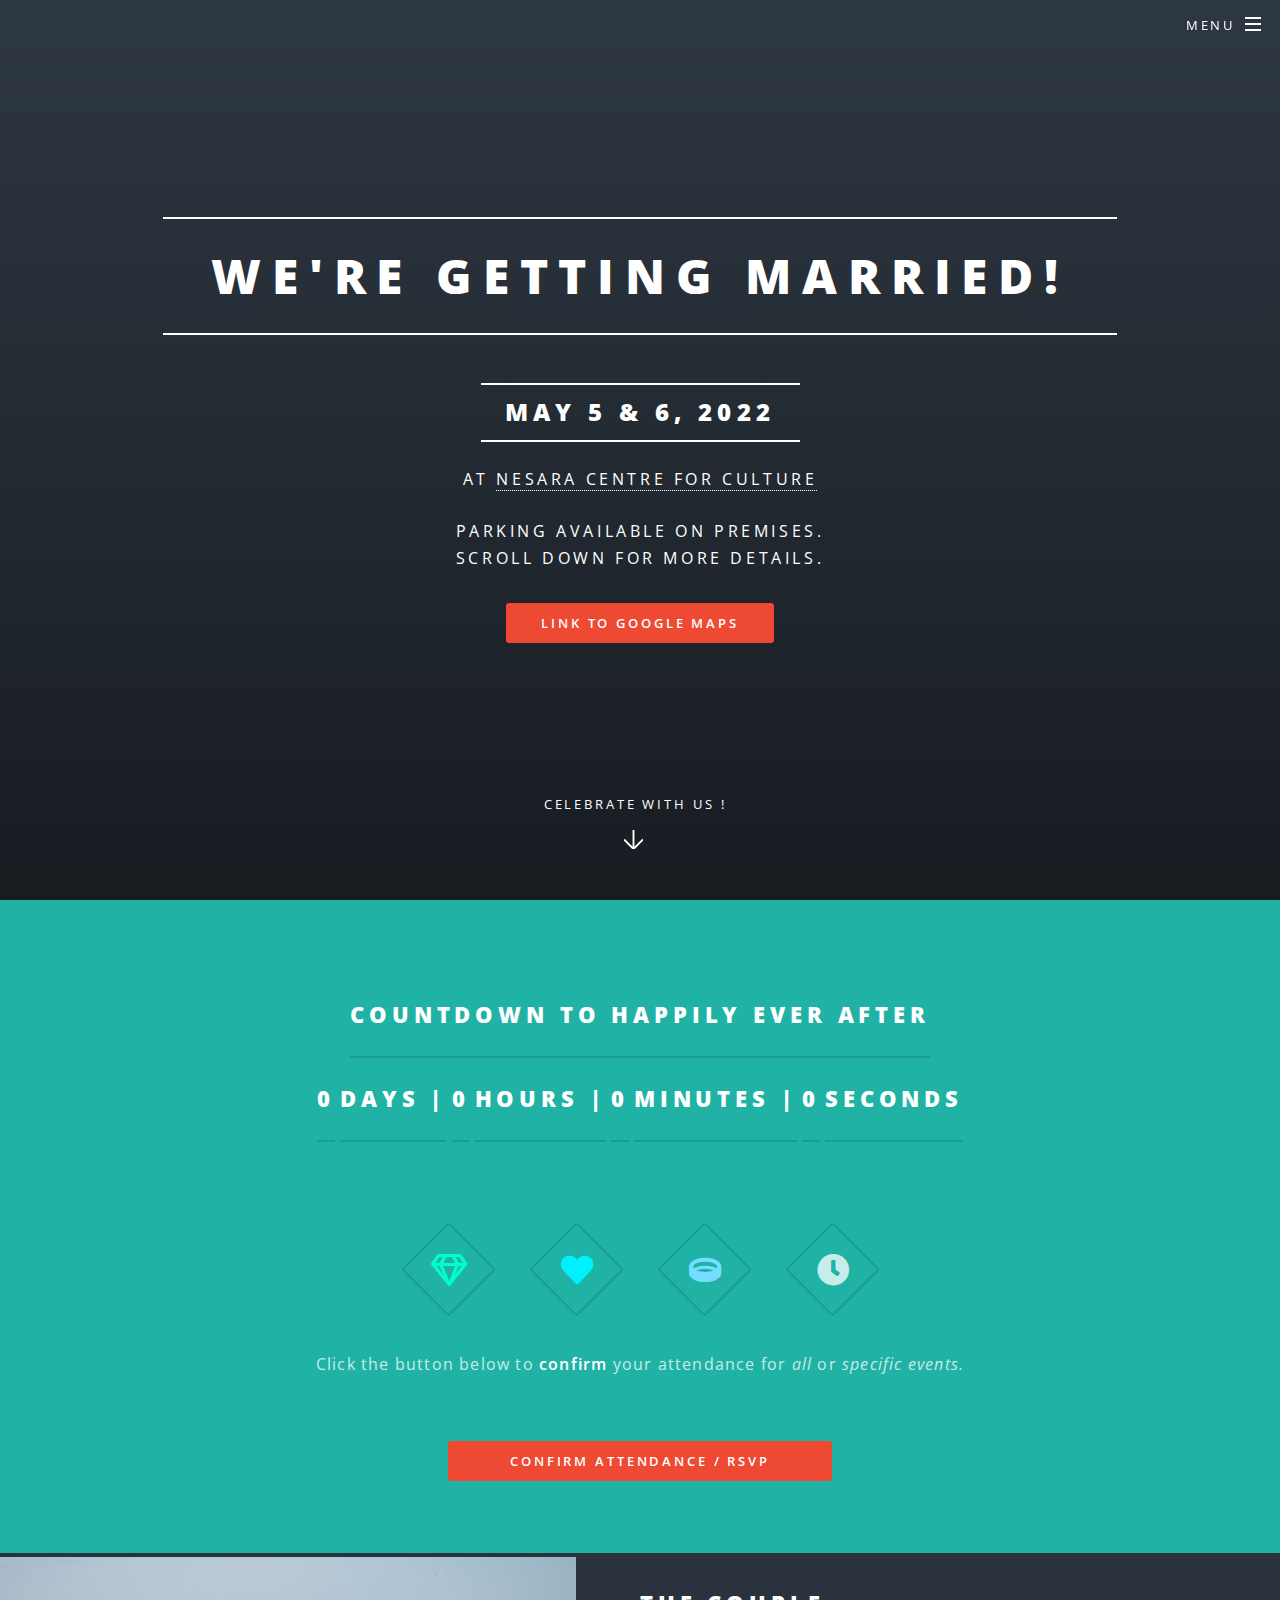
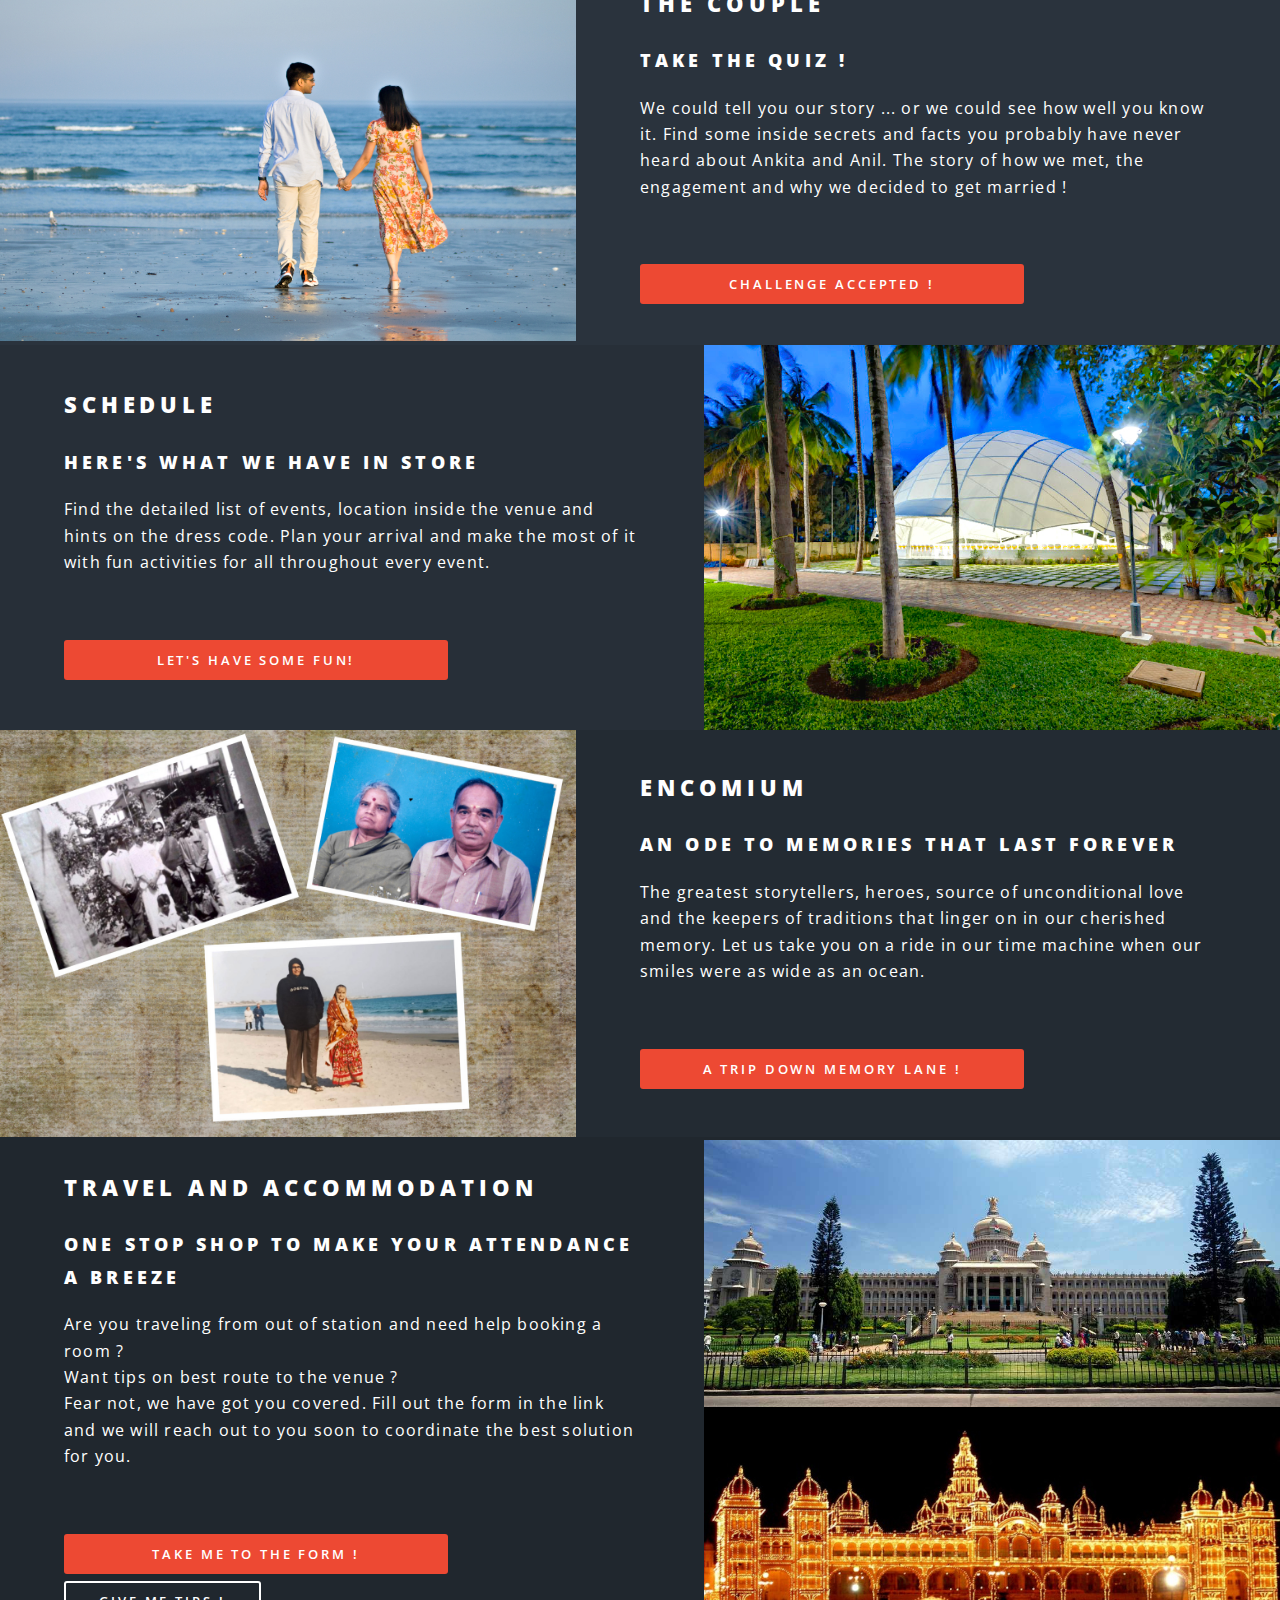
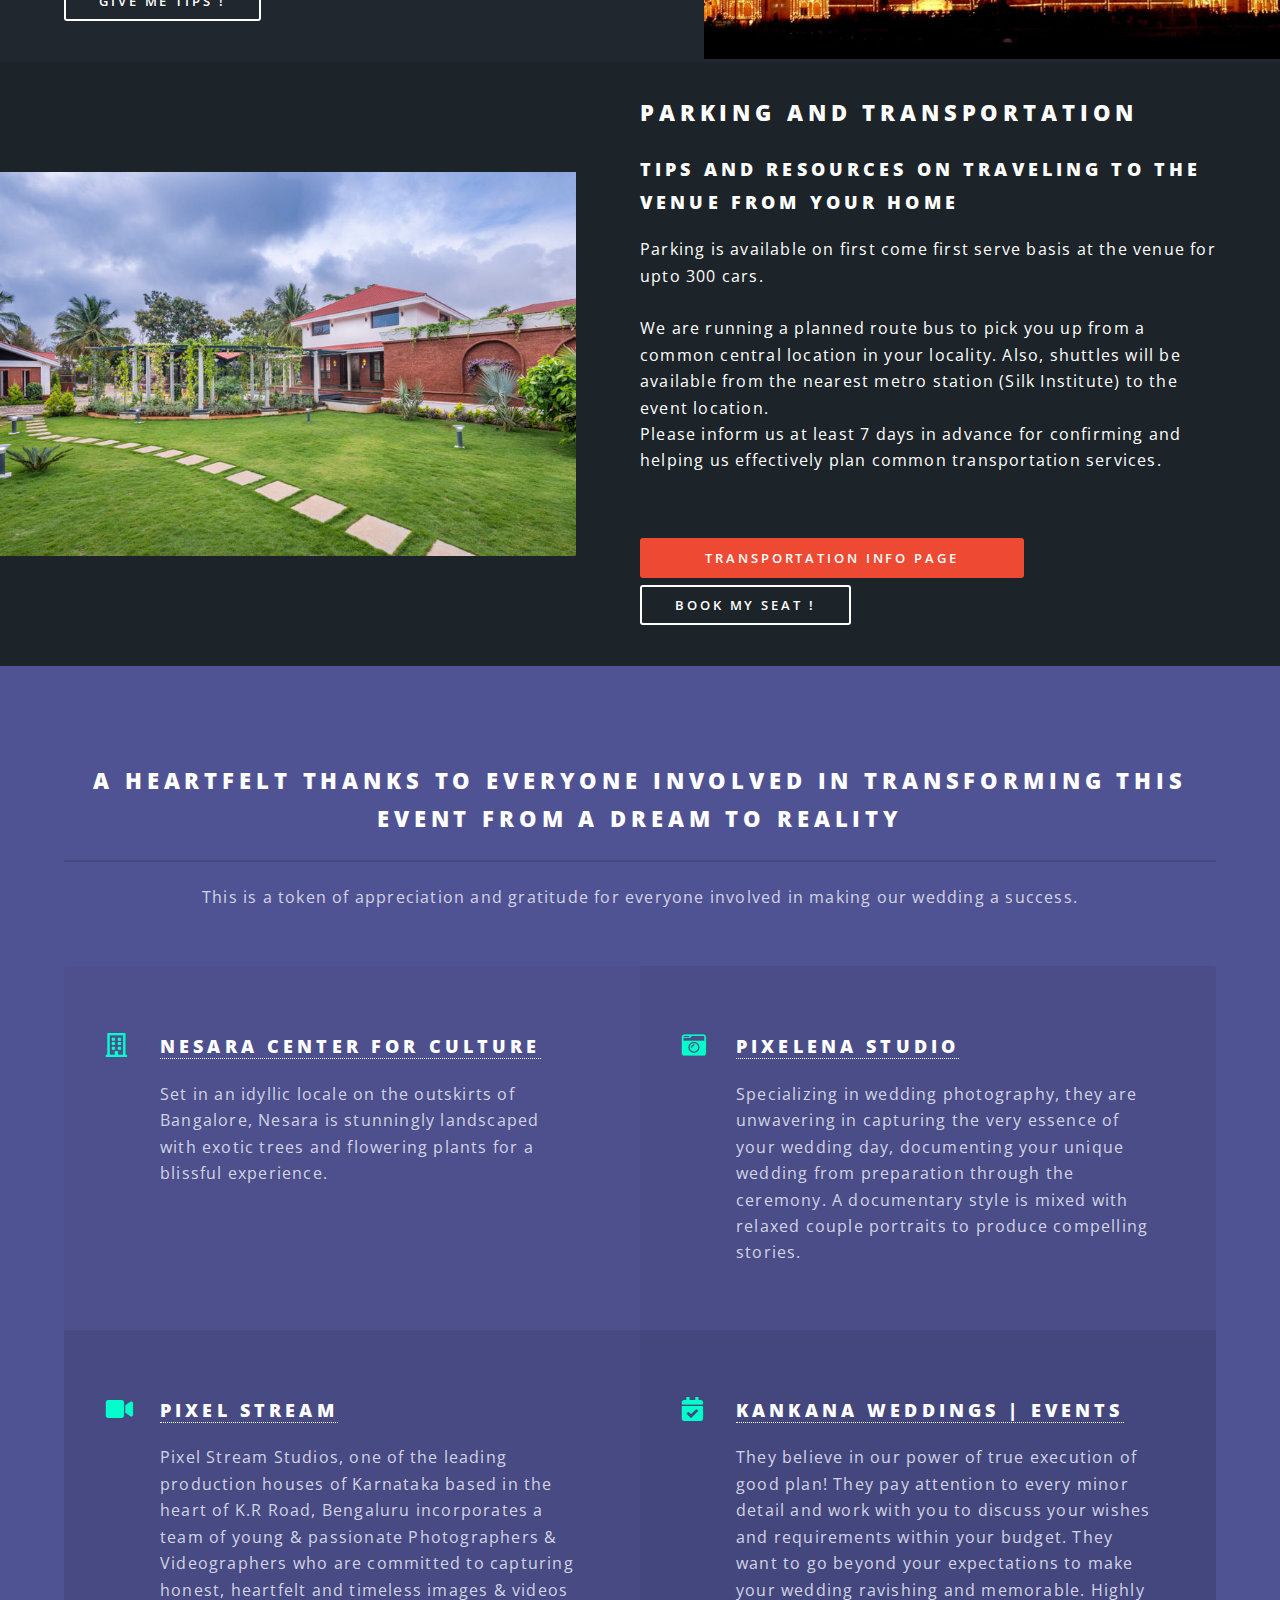
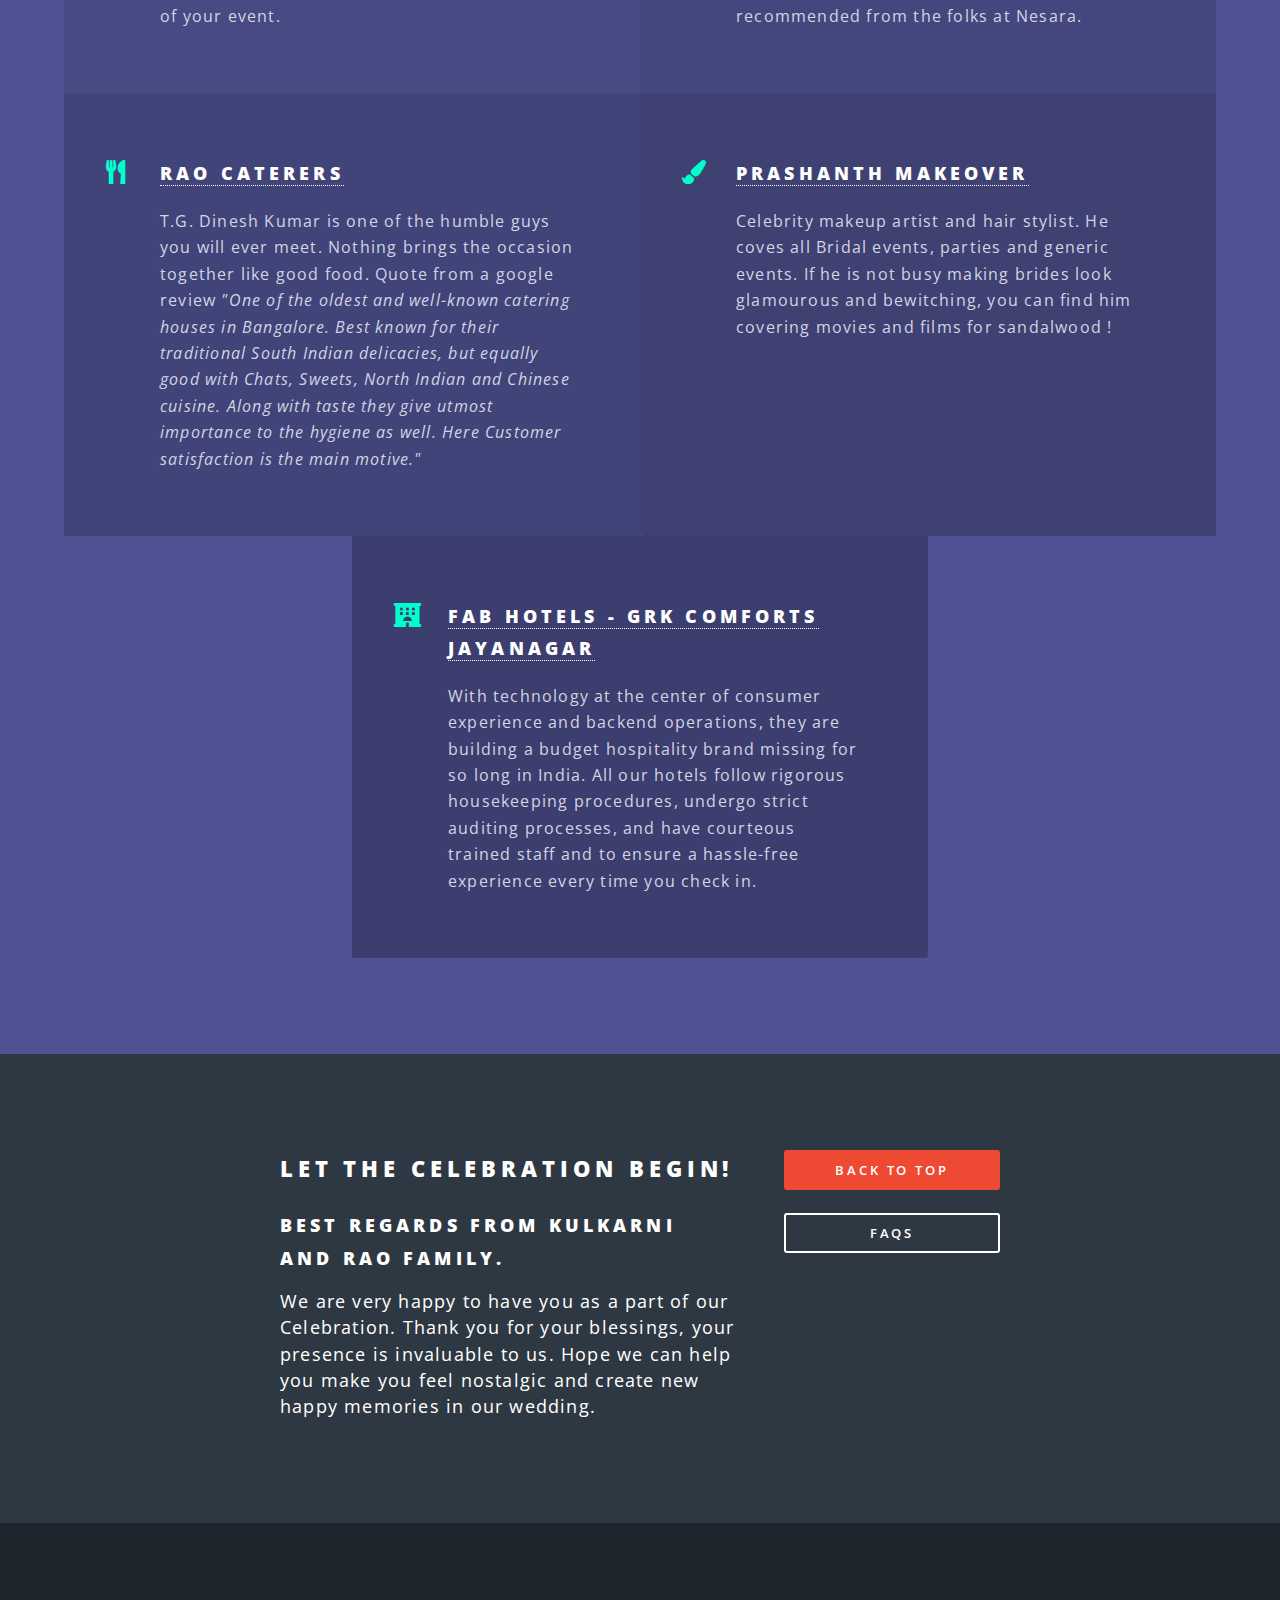
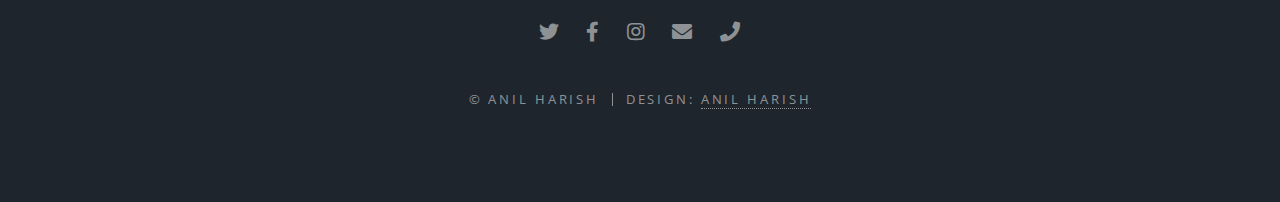
==== commit 00db0cd8: "Fix Twitter Link (#30)" ====
--- a/index.html
+++ b/index.html
@@ -127,7 +127,7 @@
 								<h2>Encomium</h2>
 								<h3>An ode to memories that last forever</h3>
 								<p>
-									The greatest storytellers, heros, source of unconditional love and the keepers of traditions that linger on in our cherished memory. Let us take you on a ride in our time machine when our smiles were as wide as an ocean.</p>
+									The greatest storytellers, heroes, source of unconditional love and the keepers of traditions that linger on in our cherished memory. Let us take you on a ride in our time machine when our smiles were as wide as an ocean.</p>
 									<ul class="actions"></ul>
 										<a href="pages/encomium.html" class="button primary fit">A trip down memory lane !</a>
 									</ul>
@@ -241,7 +241,7 @@
 				<!-- Footer -->
 					<footer id="footer">
 						<ul class="icons">
-							<li><a href="twitter.com/anilh92" class="icon brands fa-twitter"><span class="label">Twitter</span></a></li>
+							<li><a href="https://twitter.com/anilh92" class="icon brands fa-twitter"><span class="label">Twitter</span></a></li>
 							<li><a href="https://www.facebook.com/MY.TIME.IS.N0W/" class="icon brands fa-facebook-f"><span class="label">Facebook</span></a></li>
 							<li><a href="https://www.instagram.com/anilh_kashyap/" class="icon brands fa-instagram"><span class="label">Instagram</span></a></li>
 							<li><a href="mailto:anilharish@outlook.com?cc=ankitakulkarni1810@gmail.com&subject=Help Me Attend Your Wedding&body=Hi Anil and Ankita,"" class="icon solid fa-envelope"><span class="label">Email</span></a></li>
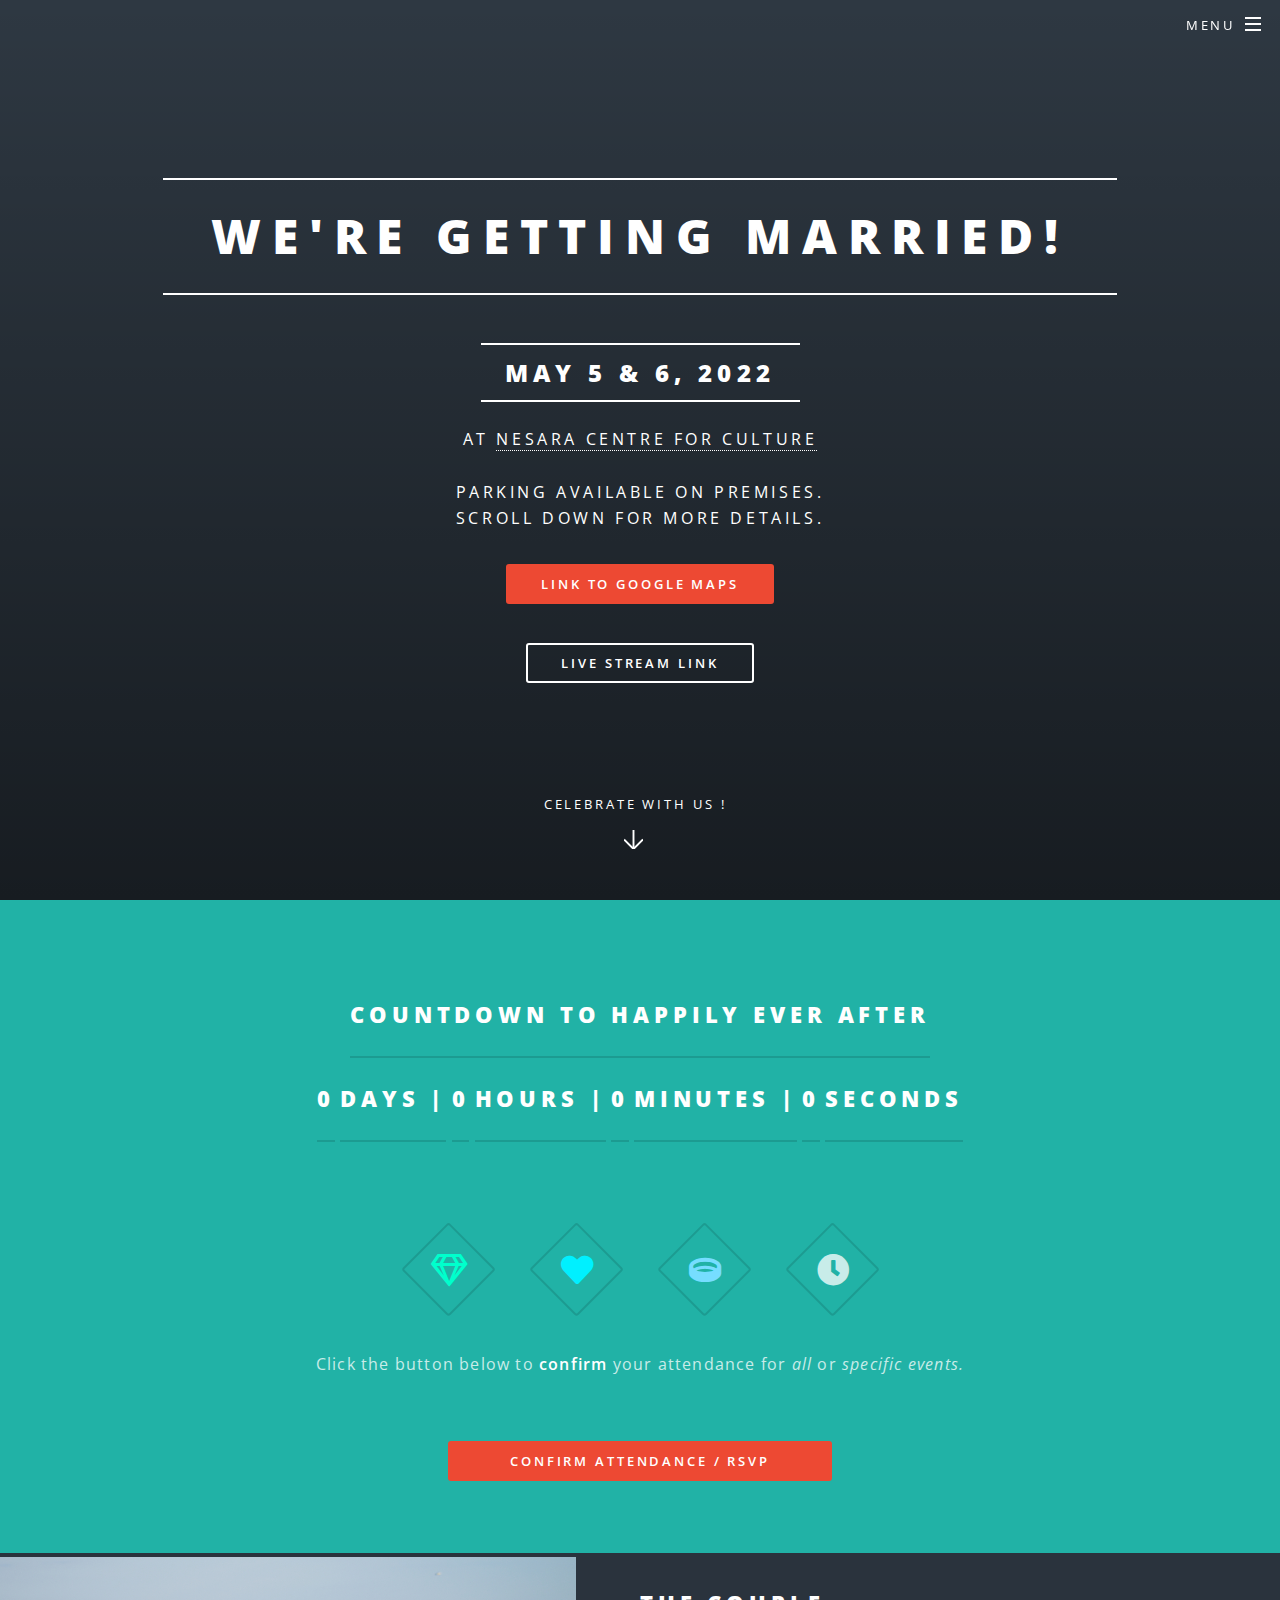
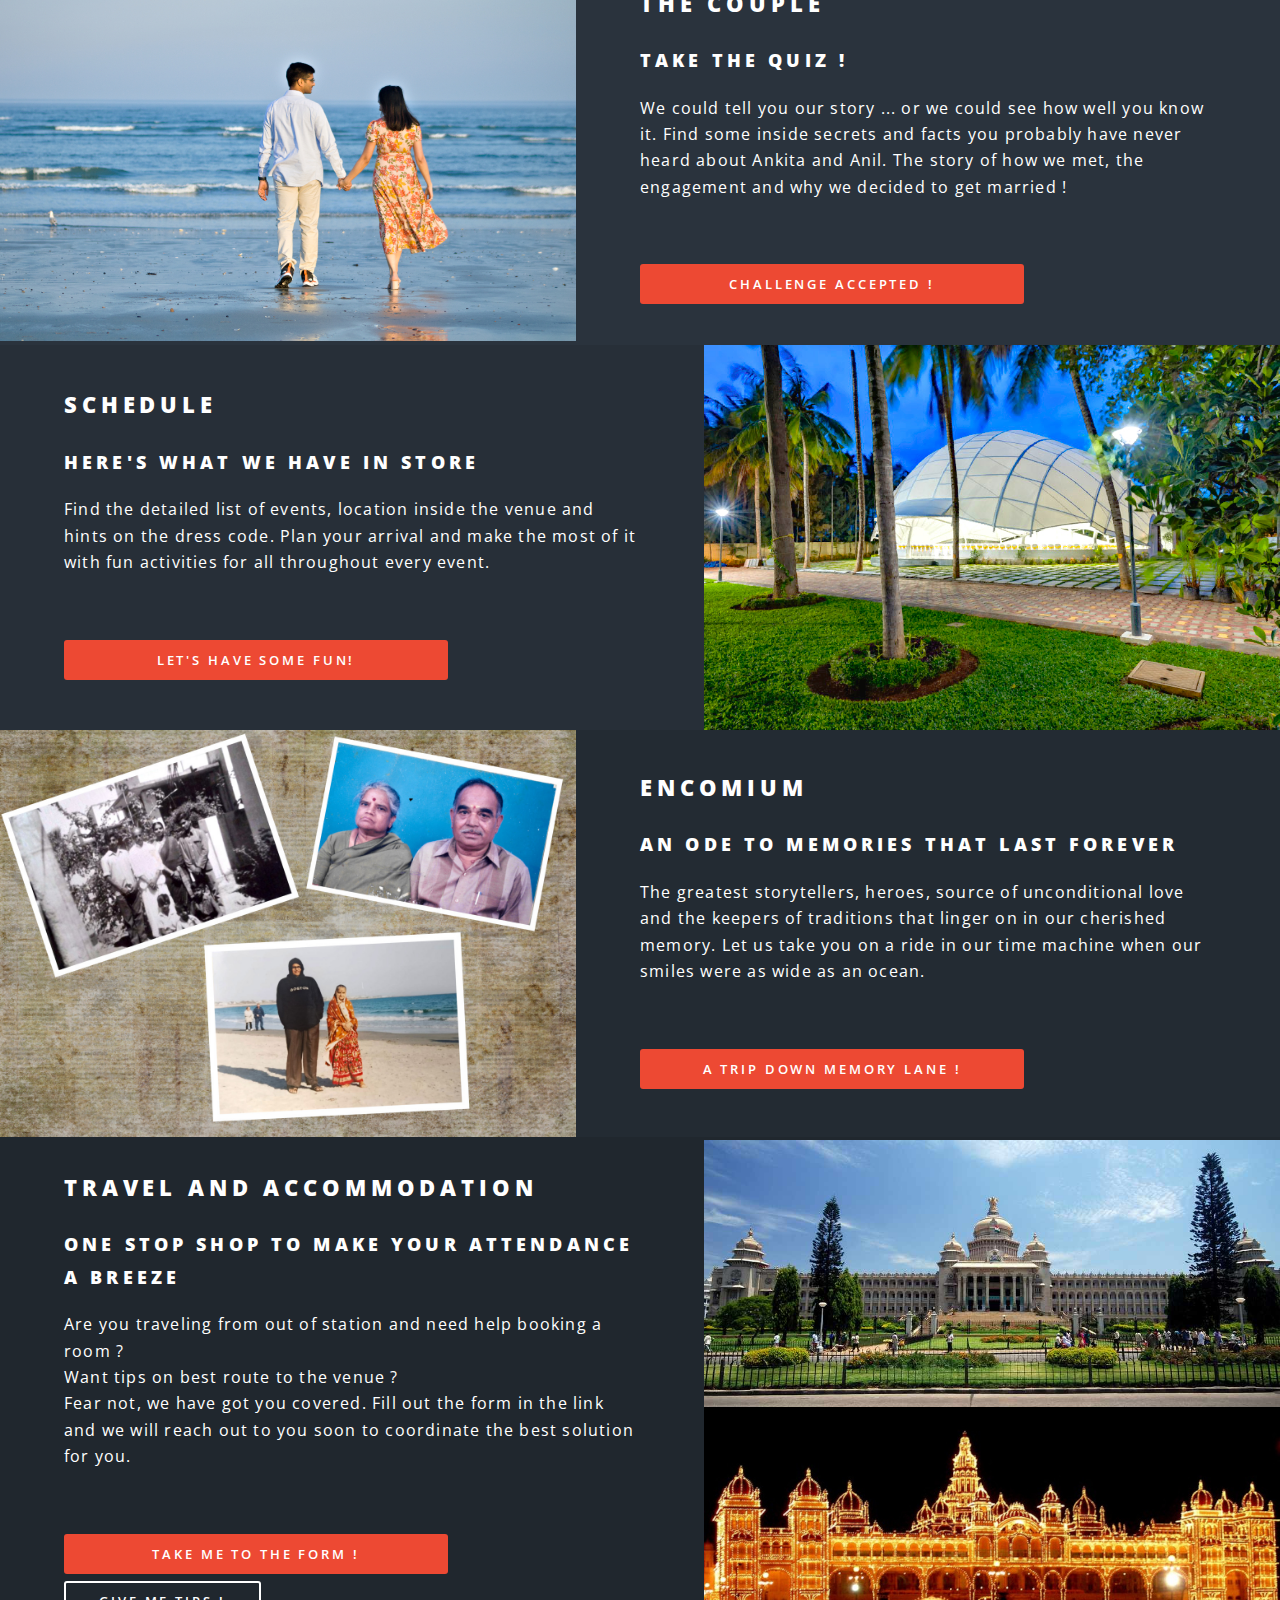
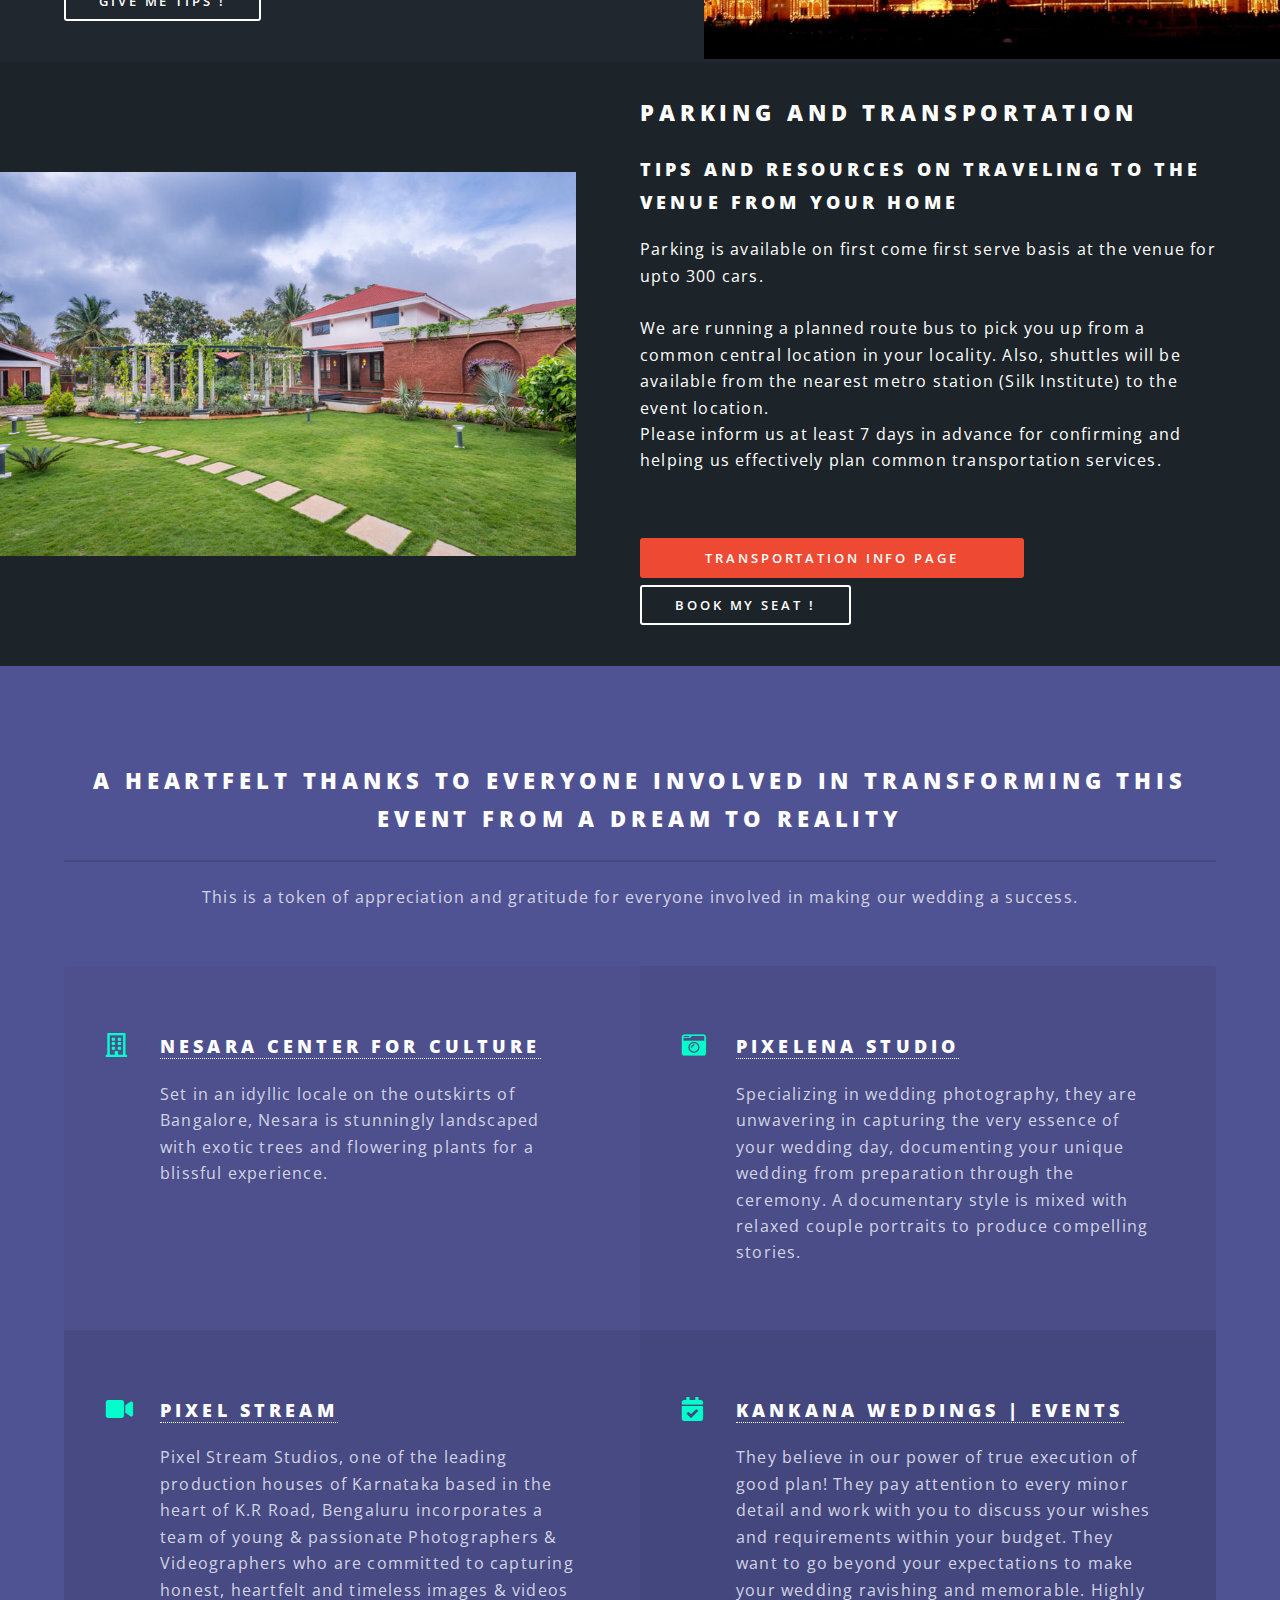
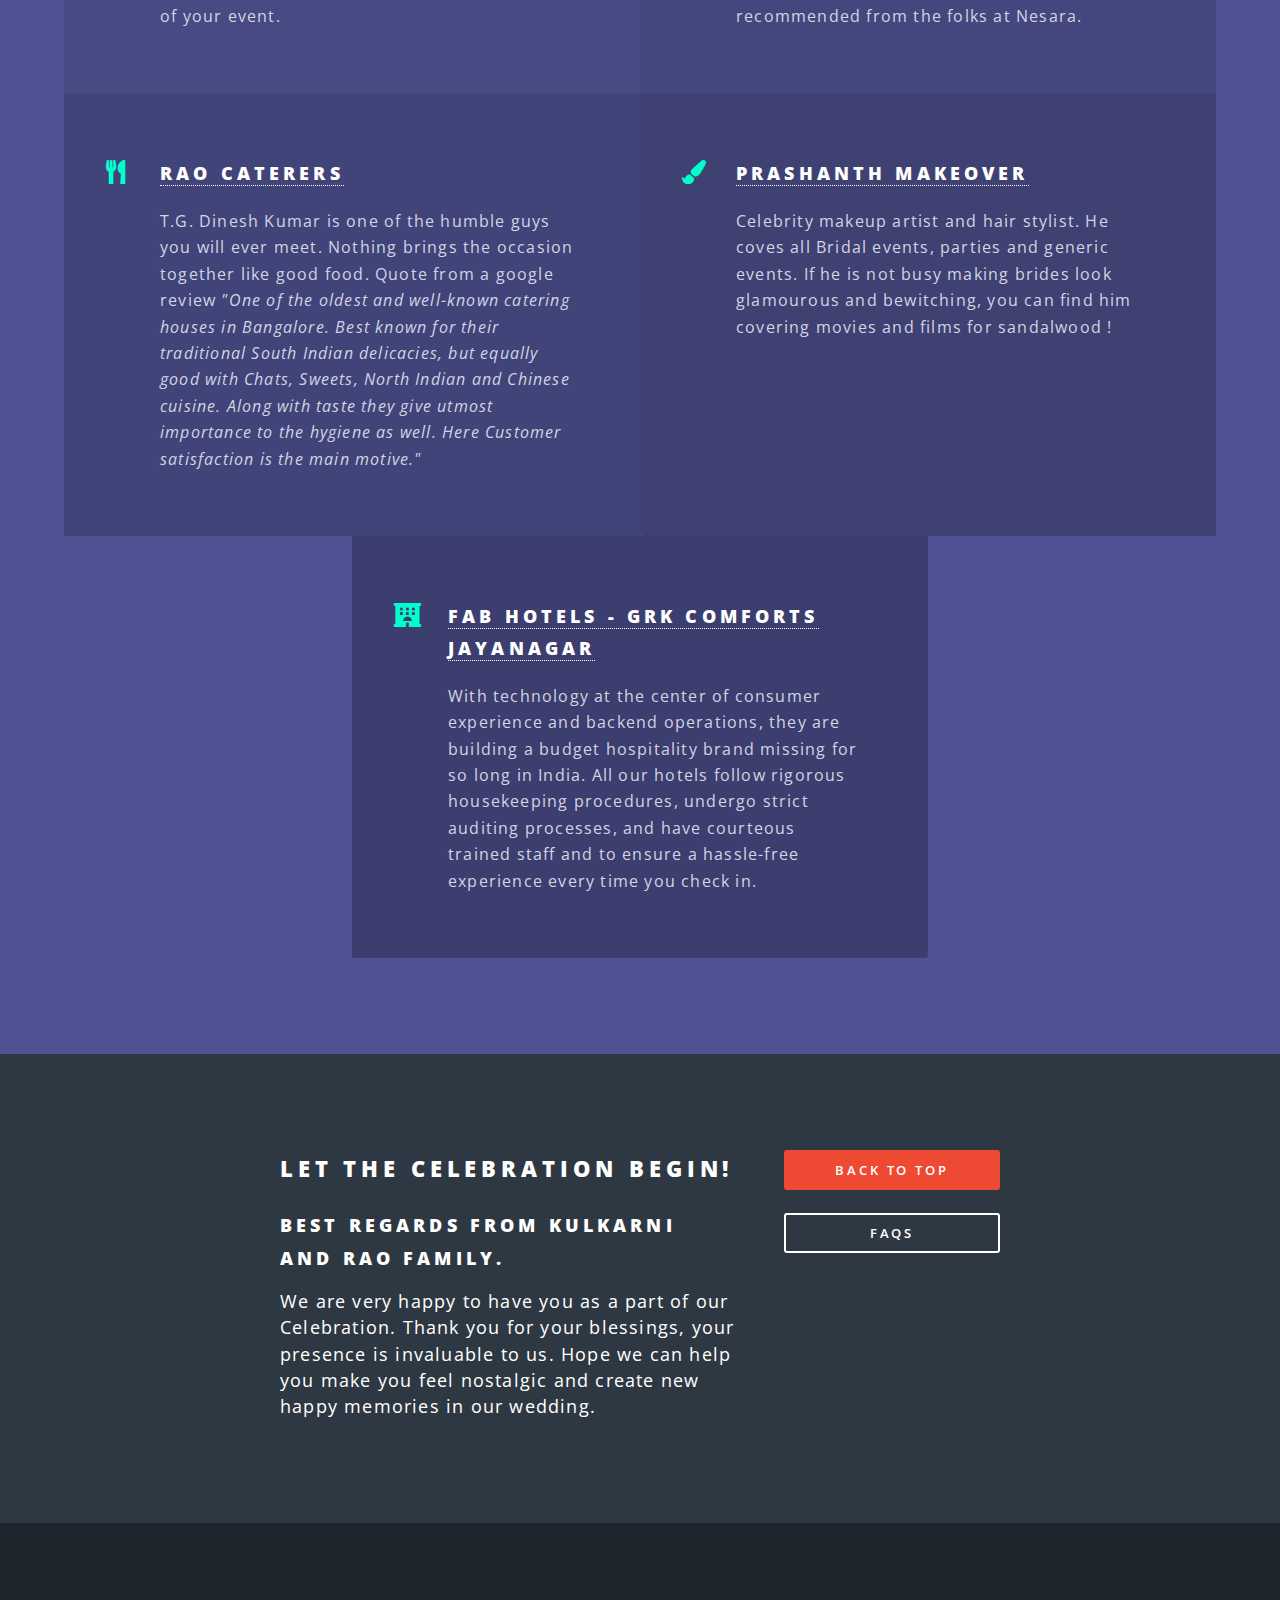
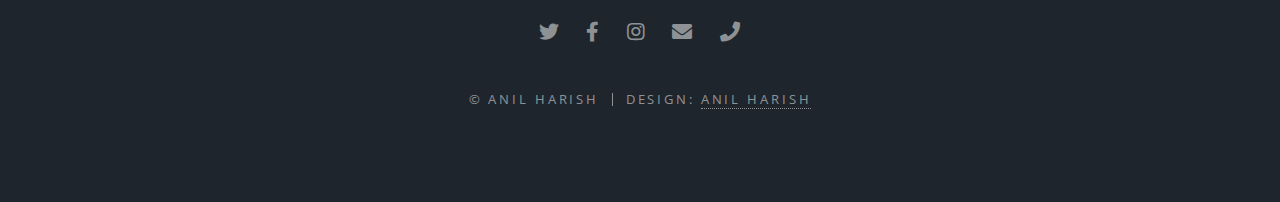
==== commit 165119c4: "Update live stream link page and index page pointer" ====
--- a/index.html
+++ b/index.html
@@ -30,6 +30,7 @@
 									<div id="menu">
 										<ul>
 											<li><a href="index.html">Home</a></li>
+											<li><a href="pages/live_stream.html">Live Stream</a></li>
 											<li><a href="pages/the_couple.html">The Couple</a></li>
 											<li><a href="pages/schedule.html">Schedule</a></li>
 											<li><a href="pages/encomium.html">Encomium</a></li>
@@ -58,6 +59,9 @@
 							</p>
 							<ul class="actions special">
 								<li><a href="https://www.google.com/maps/place/Nesara+Centre+For+Culture+%7C+Luxury+wedding+venue+in+Bangalore/@12.815337,77.489602,13z/data=!4m5!3m4!1s0x0:0xcbd8bb37a777d29d!8m2!3d12.8153366!4d77.4896018?hl=en" class="button primary">Link to Google Maps</a></li>
+							</ul>
+							<ul class="actions special">
+								<li><a href="pages/live_stream.html" class="button">Live Stream Link</a></li>
 							</ul>
 						</div>
 						<a href="#one" class="more scrolly">Celebrate with us !</a>
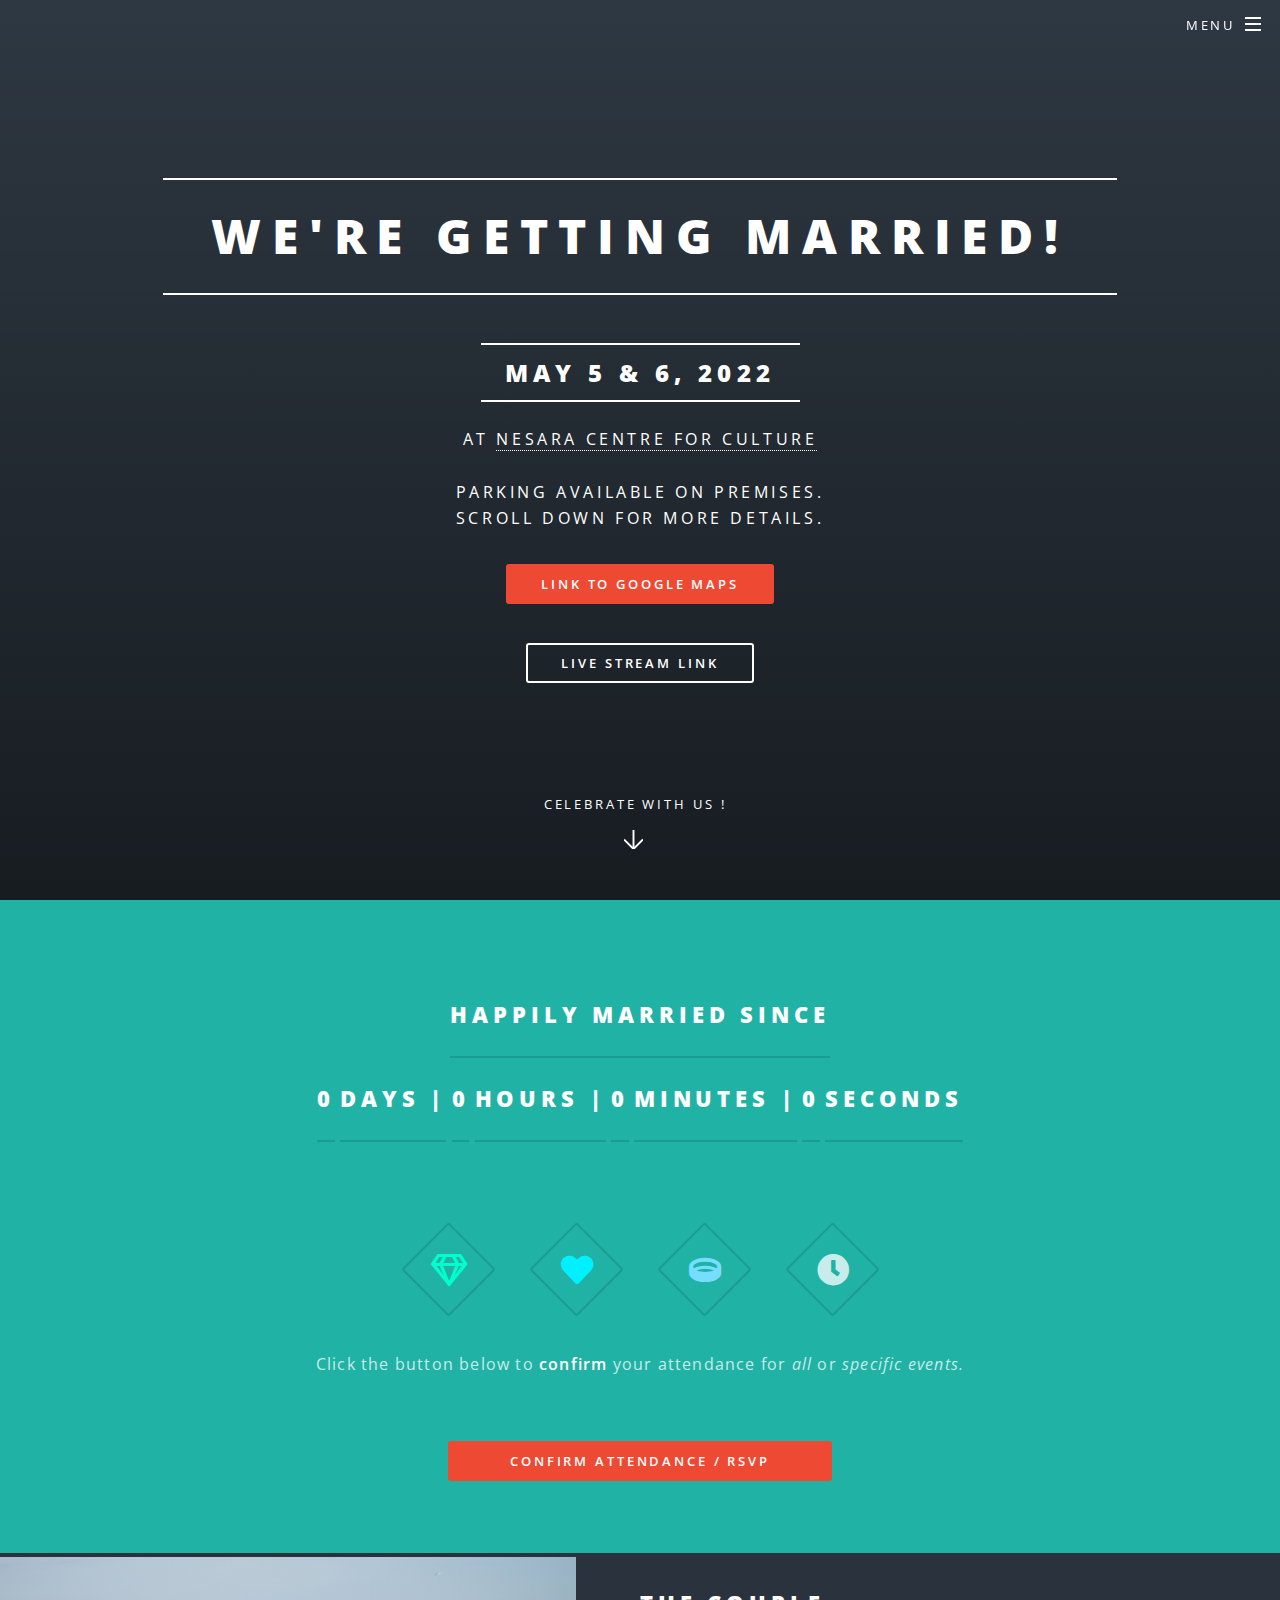
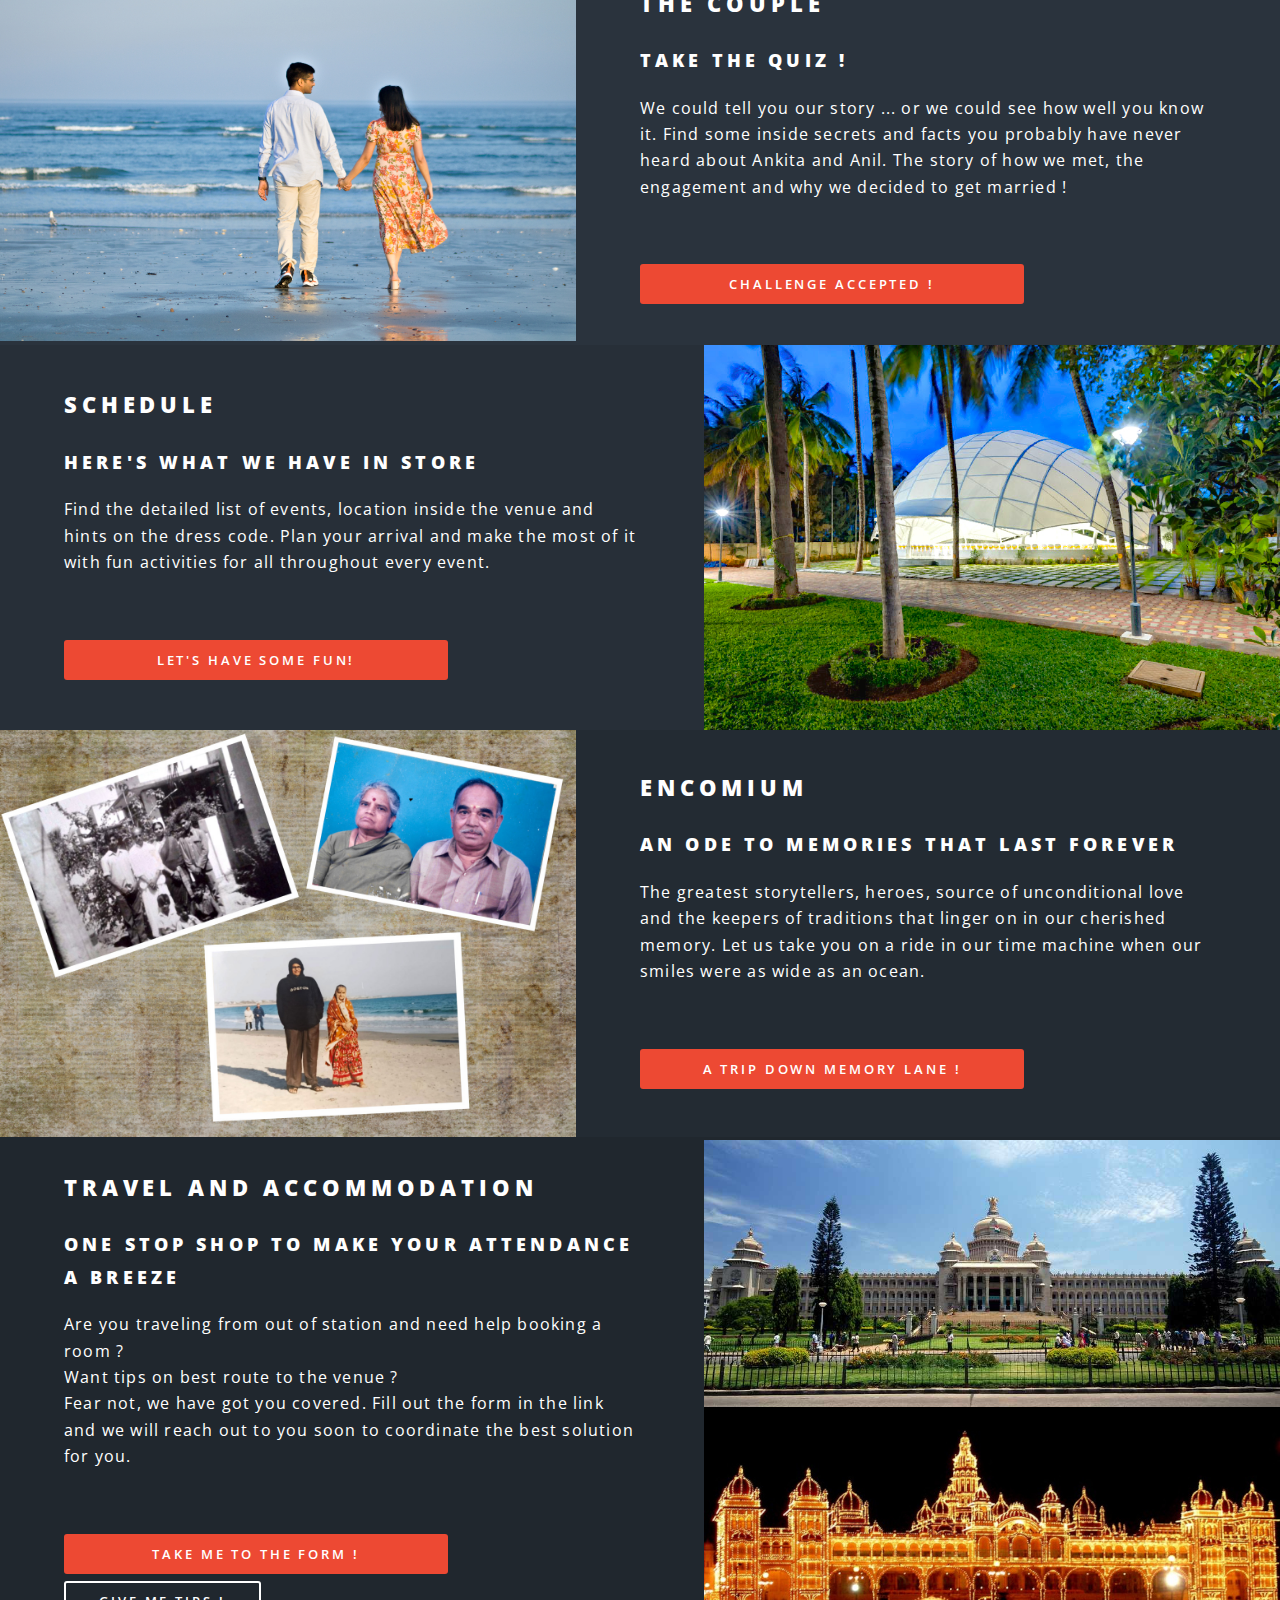
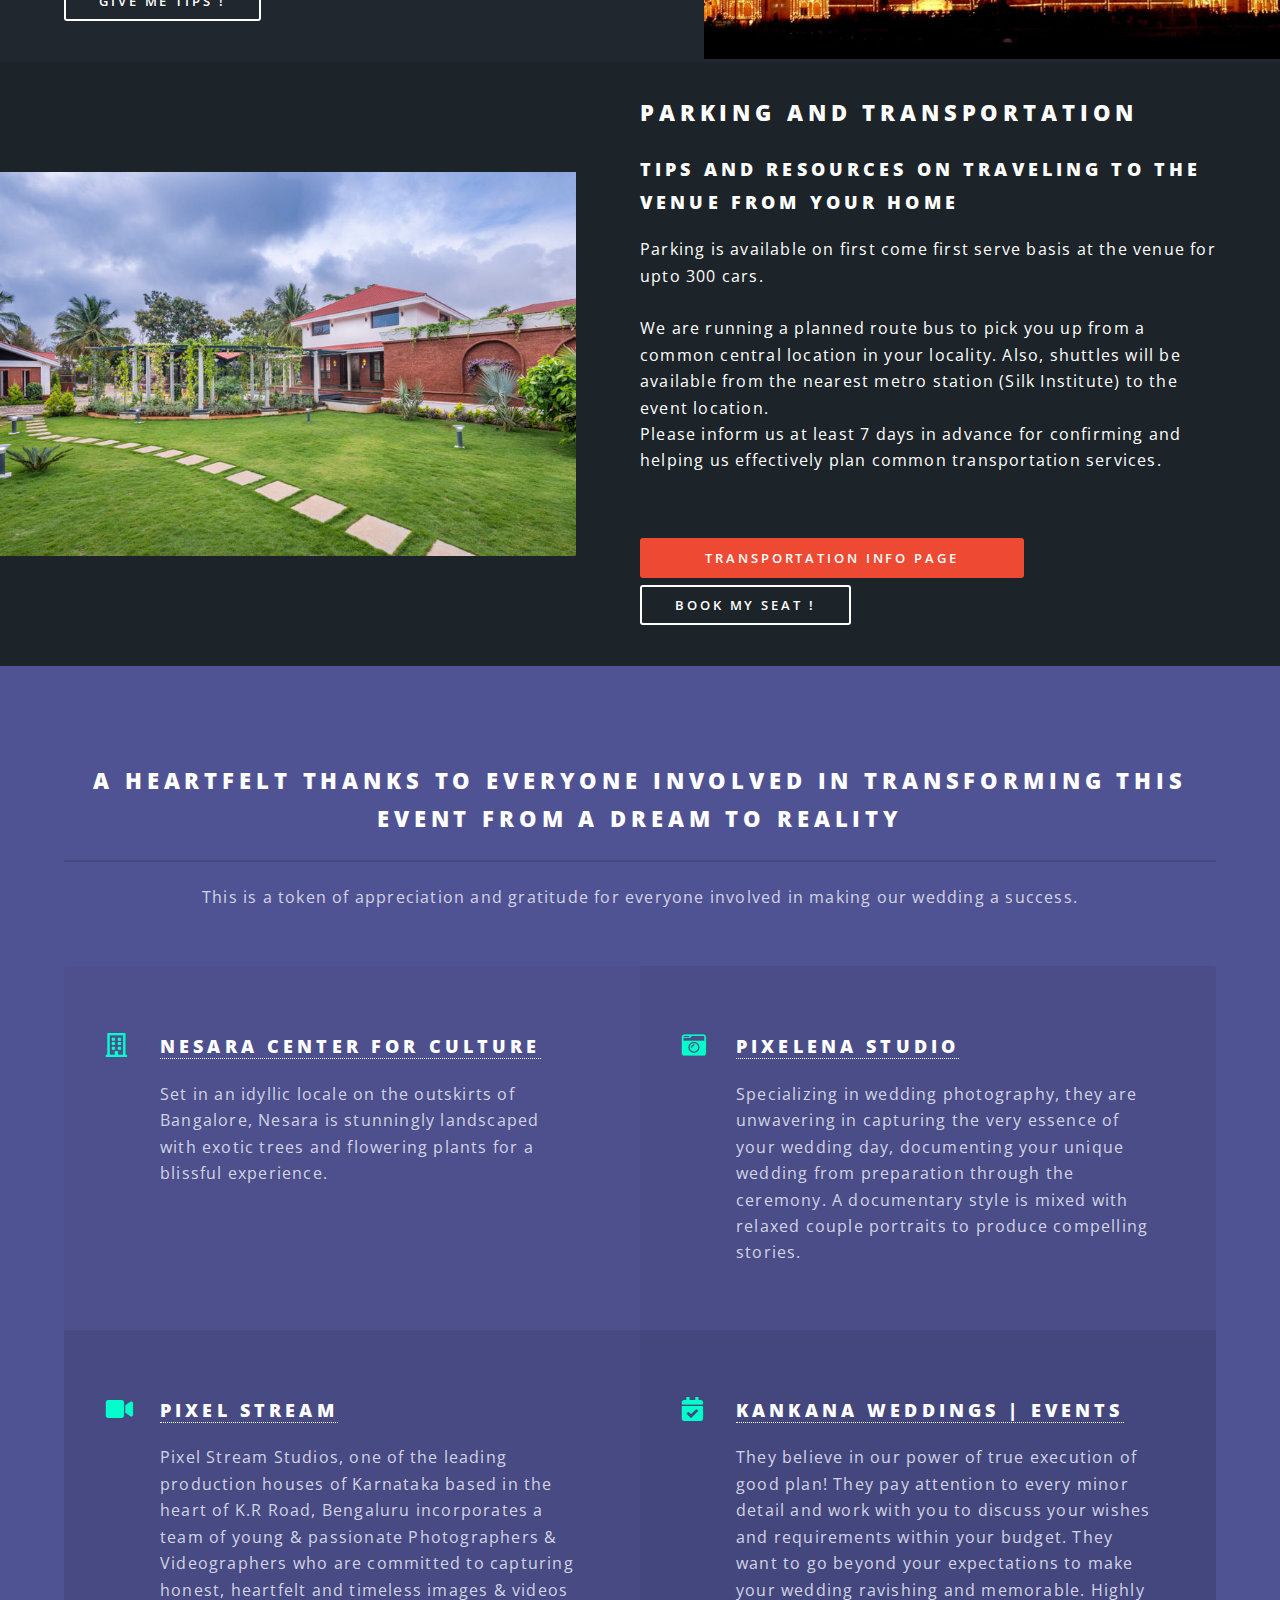
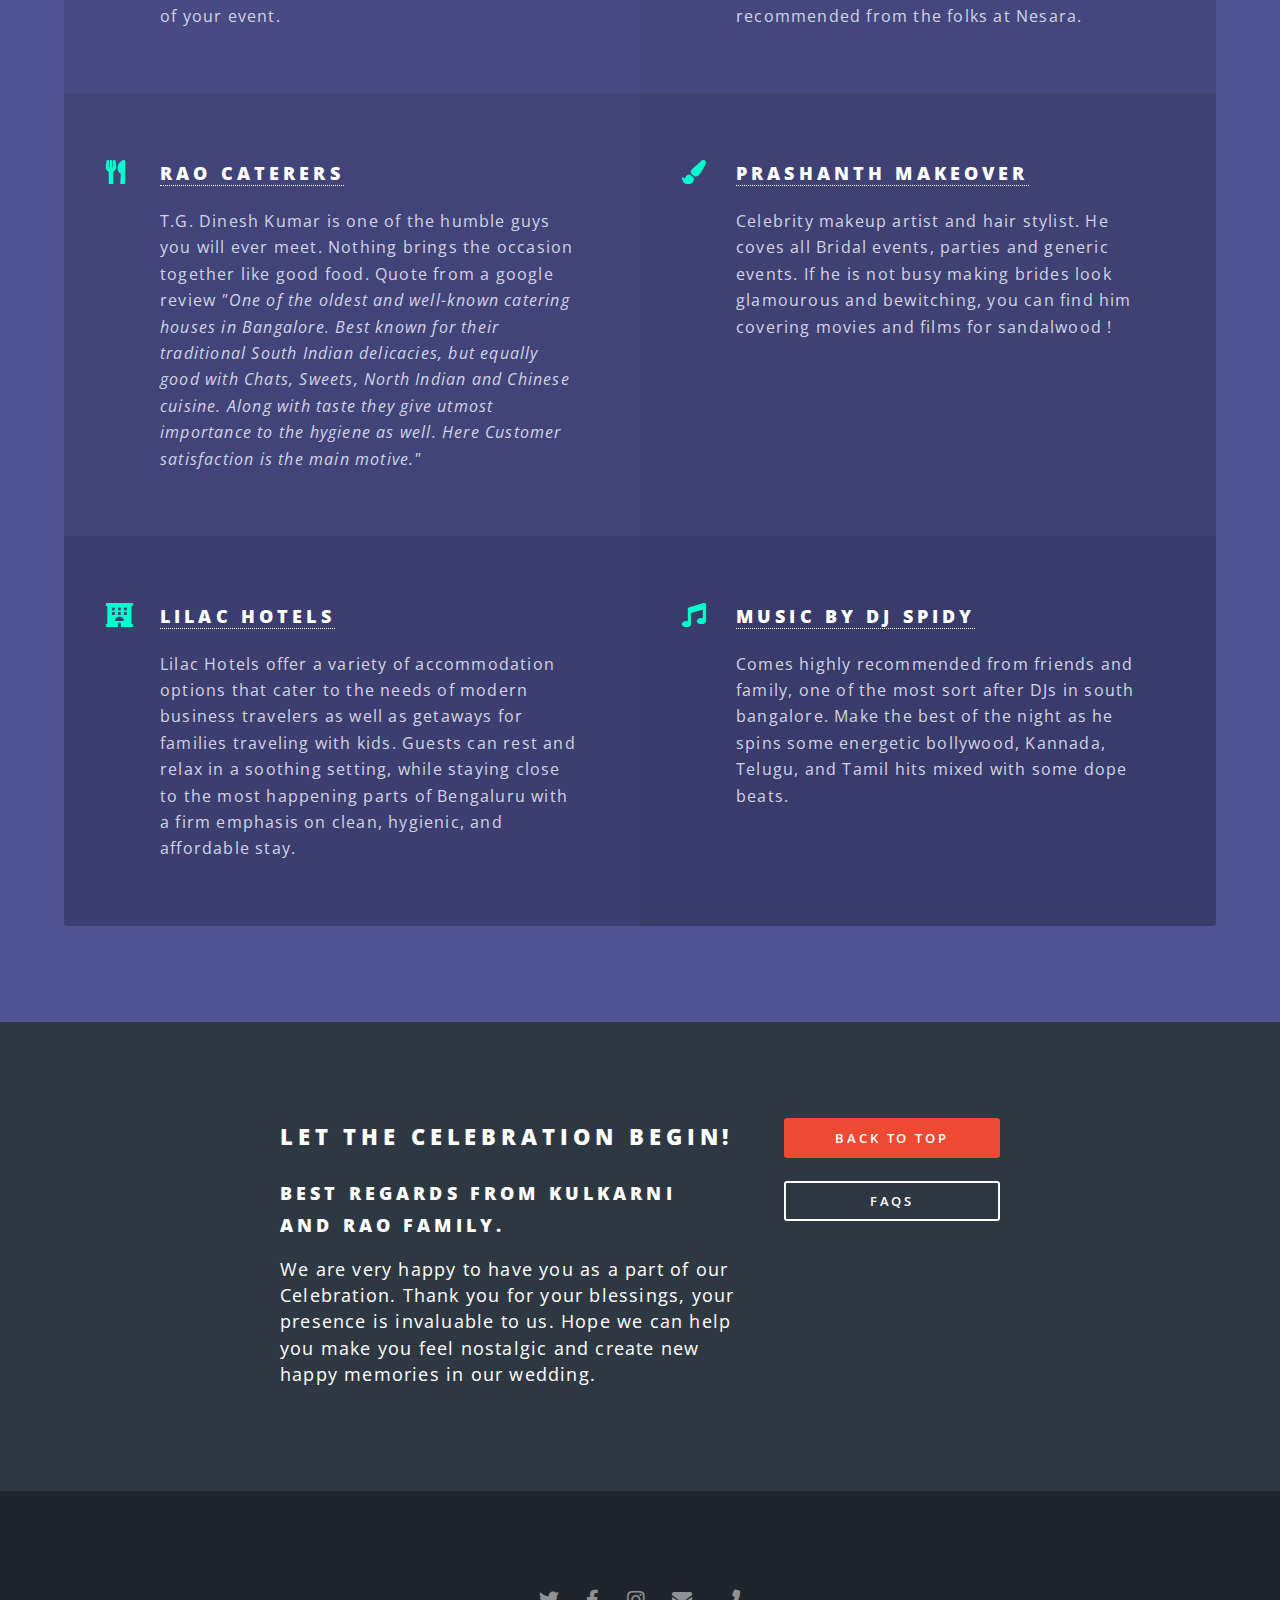
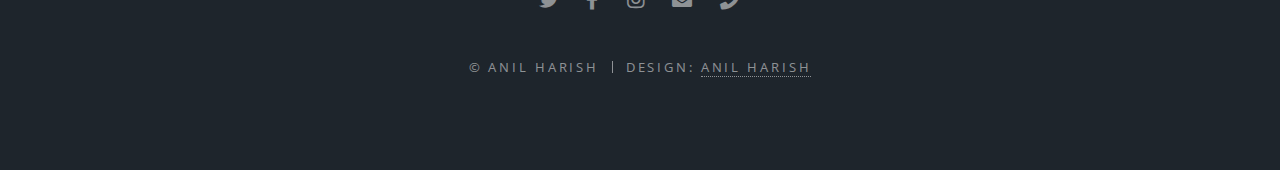
==== commit 6aa1140c: "Update DJ info" ====
--- a/index.html
+++ b/index.html
@@ -71,7 +71,7 @@
 					<section id="one" class="wrapper style1 special">
 						<div class="inner">
 							<header class="major">
-								<h2> Countdown to Happily Ever After </h2>
+								<h2> Happily married since </h2>
 								<div class="countdown">
 									<h2 class="days">Time</h2>
 									<h2>Days |</h2>
@@ -216,9 +216,15 @@
 									<p>Celebrity makeup artist and hair stylist. He coves all Bridal events, parties and generic events. If he is not busy making brides look glamourous and bewitching, you can find him covering movies and films for sandalwood !</p>
 								</li>
 								<li class="icon solid fa-hotel">
-									<h3><a href = "https://www.fabhotels.com/hotels-in-bangalore/fabhotel-grk-comforts.html">Fab Hotels - GRK Comforts Jayanagar</a></h3>
-									<p>
-										With technology at the center of consumer experience and backend operations, they are building a budget hospitality brand missing for so long in India. All our hotels follow rigorous housekeeping procedures, undergo strict auditing processes, and have courteous trained staff and to ensure a hassle-free experience every time you check in.
+									<h3><a href = "https://www.fabhotels.com/hotels-in-bangalore/fabhotel-grk-comforts.html">Lilac Hotels</a></h3>
+									<p>
+										Lilac Hotels offer a variety of accommodation options that cater to the needs of modern business travelers as well as getaways for families traveling with kids. Guests can rest and relax in a soothing setting, while staying close to the most happening parts of Bengaluru with a firm emphasis on clean, hygienic, and affordable stay.
+									</p>
+								</li>
+								<li class="icon solid fa-music">
+									<h3><a href = "https://www.facebook.com/shailesh.revankar.3">Music by DJ Spidy</a></h3>
+									<p>
+										Comes highly recommended from friends and family, one of the most sort after DJs in south bangalore. Make the best of the night as he spins some energetic bollywood, Kannada, Telugu, and Tamil hits mixed with some dope beats.
 									</p>
 								</li>
 							</ul>
